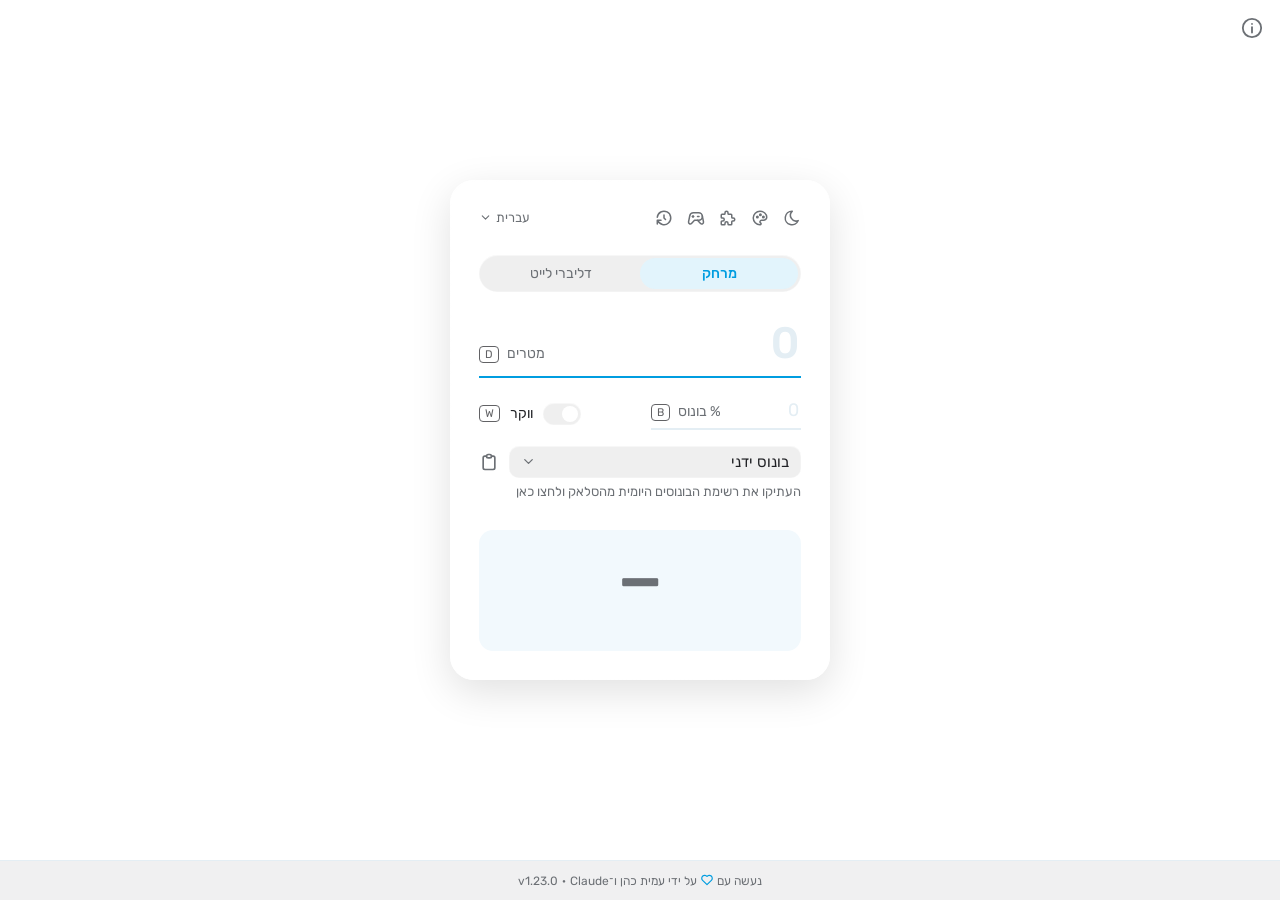
==== index.html @ cfa9f4ff "Release 1.23.0: a goldfish the cat tries to fish out A pixel-art bowl in the middle of the floor, wi" ====
<!doctype html>
<html lang="he" dir="rtl">
<head>
<meta charset="utf-8">
<meta name="viewport" content="width=device-width, initial-scale=1">
<title>מחשבון סאפורט</title>
<link rel="icon" href="assets/favicon.ico" sizes="any">
<link rel="icon" href="assets/favicon.svg" type="image/svg+xml">
<link rel="icon" href="assets/favicon-32.png" type="image/png" sizes="32x32">
<link rel="icon" href="assets/favicon-16.png" type="image/png" sizes="16x16">
<link rel="icon" href="assets/icon-192.png" type="image/png" sizes="192x192">
<link rel="apple-touch-icon" href="assets/apple-touch-icon.png">
<meta name="theme-color" content="#009DE0">
<meta name="description" content="מחשבון תשלום לשליחים לפי מרחק, ופיצוי על דליברי לייט">
<meta property="og:type" content="website">
<meta property="og:title" content="מחשבון סאפורט">
<meta property="og:description" content="מחשבון תשלום לשליחים לפי מרחק, ופיצוי על דליברי לייט">
<meta property="og:url" content="https://amitushx.github.io/support-calculator/">
<meta property="og:image" content="https://amitushx.github.io/support-calculator/assets/icon-512.png">
<meta property="og:image:width" content="512">
<meta property="og:image:height" content="512">
<meta property="og:locale" content="he_IL">
<meta name="twitter:card" content="summary">
<script>
    // Apply the saved palette and mode before first paint to avoid a flash.
    // The mode follows the system until the user picks one.
    let theme = null, palette = null;
    try {
        theme = localStorage.getItem('theme');
        palette = localStorage.getItem('palette');
    } catch {}
    if (theme !== 'light' && theme !== 'dark') {
        theme = matchMedia('(prefers-color-scheme: dark)').matches ? 'dark' : 'light';
    }
    document.documentElement.dataset.mode = theme;
    if (palette) document.documentElement.dataset.palette = palette;
</script>
<link rel="preconnect" href="https://fonts.googleapis.com">
<link rel="preconnect" href="https://fonts.gstatic.com" crossorigin>
<link href="https://fonts.googleapis.com/css2?family=Rubik:wght@400;500;700&family=VT323&display=swap" rel="stylesheet">
<!-- Only the half-width katakana and digits of the Retro sky's matrix rain -->
<link href="https://fonts.googleapis.com/css2?family=Noto+Sans+JP&text=%EF%BD%A6%EF%BD%A7%EF%BD%A8%EF%BD%A9%EF%BD%AA%EF%BD%AB%EF%BD%AC%EF%BD%AD%EF%BD%AE%EF%BD%AF%EF%BD%B0%EF%BD%B1%EF%BD%B2%EF%BD%B3%EF%BD%B4%EF%BD%B5%EF%BD%B6%EF%BD%B7%EF%BD%B8%EF%BD%B9%EF%BD%BA%EF%BD%BB%EF%BD%BC%EF%BD%BD%EF%BD%BE%EF%BD%BF%EF%BE%80%EF%BE%81%EF%BE%82%EF%BE%83%EF%BE%84%EF%BE%85%EF%BE%86%EF%BE%87%EF%BE%88%EF%BE%89%EF%BE%8A%EF%BE%8B%EF%BE%8C%EF%BE%8D%EF%BE%8E%EF%BE%8F%EF%BE%90%EF%BE%91%EF%BE%92%EF%BE%93%EF%BE%94%EF%BE%95%EF%BE%96%EF%BE%97%EF%BE%98%EF%BE%99%EF%BE%9A%EF%BE%9B%EF%BE%9C%EF%BE%9D0123456789&display=block" rel="stylesheet">
<link rel="stylesheet" href="css/themes.css">
<link rel="stylesheet" href="css/app.css">
<link rel="stylesheet" href="css/widgets.css">
<link rel="stylesheet" href="css/dialogs.css">
</head>
<body>
<!-- Line icons (Tabler, outline), used as <svg class="icon"><use href="#i-name"/></svg> -->
<svg width="0" height="0" style="position: absolute" aria-hidden="true">
    <symbol id="i-puzzle" viewBox="0 0 24 24"><path d="M4 7h3a1 1 0 0 0 1 -1v-1a2 2 0 0 1 4 0v1a1 1 0 0 0 1 1h3a1 1 0 0 1 1 1v3a1 1 0 0 0 1 1h1a2 2 0 0 1 0 4h-1a1 1 0 0 0 -1 1v3a1 1 0 0 1 -1 1h-3a1 1 0 0 1 -1 -1v-1a2 2 0 0 0 -4 0v1a1 1 0 0 1 -1 1h-3a1 1 0 0 1 -1 -1v-3a1 1 0 0 1 1 -1h1a2 2 0 0 0 0 -4h-1a1 1 0 0 1 -1 -1v-3a1 1 0 0 1 1 -1"/></symbol>
    <symbol id="i-gamepad" viewBox="0 0 24 24"><path d="M12 5h3.5a5 5 0 0 1 0 10h-5.5l-4.015 4.227a2.3 2.3 0 0 1 -3.923 -2.035l1.634 -8.173a5 5 0 0 1 4.904 -4.019h3.4z"/><path d="M14 15l4.07 4.284a2.3 2.3 0 0 0 3.925 -2.023l-1.6 -8.232"/><path d="M8 9v2"/><path d="M7 10h2"/><path d="M14 10h2"/></symbol>
    <symbol id="i-palette" viewBox="0 0 24 24"><path d="M12 21a9 9 0 0 1 0 -18c4.97 0 9 3.582 9 8c0 1.06 -.474 2.078 -1.318 2.828c-.844 .75 -1.989 1.172 -3.182 1.172h-2.5a2 2 0 0 0 -1 3.75a1.3 1.3 0 0 1 -1 2.25"/><path d="M7.5 10.5a1 1 0 1 0 2 0a1 1 0 1 0 -2 0"/><path d="M11.5 7.5a1 1 0 1 0 2 0a1 1 0 1 0 -2 0"/><path d="M15.5 10.5a1 1 0 1 0 2 0a1 1 0 1 0 -2 0"/></symbol>
    <symbol id="i-moon" viewBox="0 0 24 24"><path d="M12 3c.132 0 .263 0 .393 0a7.5 7.5 0 0 0 7.92 12.446a9 9 0 1 1 -8.313 -12.454z"/></symbol>
    <symbol id="i-sun" viewBox="0 0 24 24"><path d="M8 12a4 4 0 1 0 8 0a4 4 0 1 0 -8 0"/><path d="M3 12h1m8 -9v1m8 8h1m-9 8v1m-6.4 -15.4l.7 .7m12.1 -.7l-.7 .7m0 11.4l.7 .7m-12.1 -.7l-.7 .7"/></symbol>
    <symbol id="i-chevron-down" viewBox="0 0 24 24"><path d="M6 9l6 6l6 -6"/></symbol>
    <symbol id="i-clipboard" viewBox="0 0 24 24"><path d="M9 5h-2a2 2 0 0 0 -2 2v12a2 2 0 0 0 2 2h10a2 2 0 0 0 2 -2v-12a2 2 0 0 0 -2 -2h-2"/><path d="M9 5a2 2 0 0 1 2 -2h2a2 2 0 0 1 2 2a2 2 0 0 1 -2 2h-2a2 2 0 0 1 -2 -2z"/></symbol>
    <symbol id="i-calculator" viewBox="0 0 24 24"><path d="M4 5a2 2 0 0 1 2 -2h12a2 2 0 0 1 2 2v14a2 2 0 0 1 -2 2h-12a2 2 0 0 1 -2 -2z"/><path d="M8 8a1 1 0 0 1 1 -1h6a1 1 0 0 1 1 1v1a1 1 0 0 1 -1 1h-6a1 1 0 0 1 -1 -1z"/><path d="M8 14v.01M12 14v.01M16 14v.01M8 17v.01M12 17v.01M16 17v.01"/></symbol>
    <symbol id="i-clock-late" viewBox="0 0 24 24"><path d="M20.986 12.502a9 9 0 1 0 -5.973 7.98"/><path d="M12 7v5l3 3"/><path d="M19 16v3"/><path d="M19 22v.01"/></symbol>
    <symbol id="i-refresh" viewBox="0 0 24 24"><path d="M20 11a8.1 8.1 0 0 0 -15.5 -2m-.5 -4v4h4"/><path d="M4 13a8.1 8.1 0 0 0 15.5 2m.5 4v-4h-4"/></symbol>
    <symbol id="i-history" viewBox="0 0 24 24"><path d="M12 8v4l2 2"/><path d="M3.05 11a9 9 0 1 1 .5 4m-.5 5v-5h5"/></symbol>
    <symbol id="i-player-play" viewBox="0 0 24 24"><path d="M7 4v16l13 -8z"/></symbol>
    <symbol id="i-maximize" viewBox="0 0 24 24"><path d="M4 8v-2a2 2 0 0 1 2 -2h2"/><path d="M4 16v2a2 2 0 0 0 2 2h2"/><path d="M16 4h2a2 2 0 0 1 2 2v2"/><path d="M16 20h2a2 2 0 0 0 2 -2v-2"/></symbol>
    <symbol id="i-plus" viewBox="0 0 24 24"><path d="M12 5v14M5 12h14"/></symbol>
    <symbol id="i-minus" viewBox="0 0 24 24"><path d="M5 12h14"/></symbol>
    <symbol id="i-trash" viewBox="0 0 24 24"><path d="M4 7h16"/><path d="M10 11v6"/><path d="M14 11v6"/><path d="M5 7l1 12a2 2 0 0 0 2 2h8a2 2 0 0 0 2 -2l1 -12"/><path d="M9 7v-3a1 1 0 0 1 1 -1h4a1 1 0 0 1 1 1v3"/></symbol>
    <symbol id="i-download" viewBox="0 0 24 24"><path d="M4 17v2a2 2 0 0 0 2 2h12a2 2 0 0 0 2 -2v-2"/><path d="M7 11l5 5l5 -5"/><path d="M12 4v12"/></symbol>
    <symbol id="i-upload" viewBox="0 0 24 24"><path d="M4 17v2a2 2 0 0 0 2 2h12a2 2 0 0 0 2 -2v-2"/><path d="M7 9l5 -5l5 5"/><path d="M12 4v12"/></symbol>
    <symbol id="i-floppy" viewBox="0 0 24 24"><path d="M6 4h10l4 4v10a2 2 0 0 1 -2 2h-12a2 2 0 0 1 -2 -2v-12a2 2 0 0 1 2 -2"/><path d="M10 14a2 2 0 1 0 4 0a2 2 0 1 0 -4 0"/><path d="M14 4v4h-6v-4"/></symbol>
    <symbol id="i-heart" viewBox="0 0 24 24"><path d="M19.5 12.572l-7.5 7.428l-7.5 -7.428a5 5 0 1 1 7.5 -6.566a5 5 0 1 1 7.5 6.572"/></symbol>
</svg>
<main>
    <header>
        <div class="actions">
            <button id="theme" type="button"></button>
            <button id="paletteBtn" type="button" aria-expanded="false"><svg class="icon"><use href="#i-palette"/></svg></button>
            <button id="widgetsBtn" type="button" aria-expanded="false"><svg class="icon"><use href="#i-puzzle"/></svg></button>
            <button id="extrasBtn" type="button" aria-expanded="false"><svg class="icon"><use href="#i-gamepad"/></svg></button>
            <button id="historyBtn" type="button" aria-expanded="false" aria-controls="history"><svg class="icon"><use href="#i-history"/></svg></button>
            <div id="paletteMenu" class="menu" role="menu" hidden>
                <button type="button" role="menuitemradio" data-palette="classic"><span class="swatch"><i style="background: linear-gradient(#ffffff, #cdeefc)"></i><i style="background: linear-gradient(#0a1117, #009de0)"></i></span><span data-t="classic"></span></button>
                <button type="button" role="menuitemradio" data-palette="cute"><span class="swatch"><i style="background: #ffd3e6"></i><i style="background: #261620"></i></span><span data-t="cute"></span></button>
                <button type="button" role="menuitemradio" data-palette="sunset"><span class="swatch"><i style="background: linear-gradient(#ffecd2, #fcb69f)"></i><i style="background: linear-gradient(#5a1f2b, #8a3b1c)"></i></span><span data-t="sunset"></span></button>
                <button type="button" role="menuitemradio" data-palette="ocean"><span class="swatch"><i style="background: linear-gradient(#e0f2fe, #c7d2fe)"></i><i style="background: linear-gradient(#0f2027, #2c5364)"></i></span><span data-t="ocean"></span></button>
                <button type="button" role="menuitemradio" data-palette="aurora"><span class="swatch"><i style="background: linear-gradient(#e0c3fc, #8ec5fc)"></i><i style="background: linear-gradient(#2a1458, #0d4a4a)"></i></span><span data-t="aurora"></span></button>
                <button type="button" role="menuitemradio" data-palette="wood"><span class="swatch"><i style="background: linear-gradient(#fbf1c7, #e5d2a6)"></i><i style="background: linear-gradient(#4a2e1c, #d79921)"></i></span><span data-t="wood"></span></button>
                <button type="button" role="menuitemradio" data-palette="cyber"><span class="swatch"><i style="background: linear-gradient(#f7dcff, #c9f4ff)"></i><i style="background: linear-gradient(#ff2bd6, #00f0ff)"></i></span><span data-t="cyber"></span></button>
                <button type="button" role="menuitemradio" data-palette="retro"><span class="swatch"><i style="background: repeating-linear-gradient(#f6f8ee 0 4px, #d5e8c9 4px 8px)"></i><i style="background: radial-gradient(#39ff6a 0 2px, #031807 3px)"></i></span><span data-t="retro"></span></button>
            </div>
            <div id="widgetMenu" class="menu" hidden>
                <label class="switch"><input type="checkbox" data-widget="clock"><span class="track"></span><span data-t="clock"></span></label>
                <label class="switch"><input type="checkbox" data-widget="alarm"><span class="track"></span><span data-t="alarm"></span></label>
                <label class="switch"><input type="checkbox" data-widget="shift"><span class="track"></span><span data-t="shift"></span></label>
                <label class="switch"><input type="checkbox" data-widget="leads"><span class="track"></span><span data-t="leads"></span></label>
                <label class="switch"><input type="checkbox" data-widget="note"><span class="track"></span><span data-t="note"></span></label>
            </div>
            <div id="extrasMenu" class="menu" hidden>
                <label class="switch"><input type="checkbox" data-widget="sky"><span class="track"></span><span data-t="sky"></span></label>
                <label class="switch"><input type="checkbox" data-pet="cat"><span class="track"></span><span data-t="cat"></span></label>
                <label class="switch"><input type="checkbox" data-pet="dog"><span class="track"></span><span data-t="dog"></span></label>
                <label class="switch"><input type="checkbox" data-pet="fish"><span class="track"></span><span data-t="fish"></span></label>
                <label class="switch"><input type="checkbox" data-widget="doom"><span class="track"></span><span data-t="doom"></span></label>
            </div>
        </div>
        <select id="lang"></select>
    </header>

    <div class="tabs" id="calcTabs" role="tablist">
        <span class="pill" aria-hidden="true"></span>
        <button type="button" role="tab" data-calc="distance" data-t="tabDistance"></button>
        <button type="button" role="tab" data-calc="delay" data-t="tabDelay"></button>
    </div>

    <div id="distanceCalc">
        <label class="field" id="distanceField">
            <input id="distance" type="number" inputmode="numeric" min="0" placeholder="0" autofocus autocomplete="off">
            <span id="metersLabel"></span>
            <kbd>D</kbd>
        </label>

        <div class="row">
            <label class="field" id="bonusField">
                <input id="bonus" type="number" inputmode="decimal" min="0" placeholder="0" autocomplete="off">
                <span id="bonusLabel"></span>
                <kbd>B</kbd>
            </label>
            <label class="switch">
                <input id="walker" type="checkbox">
                <span class="track"></span>
                <span id="walkerLabel"></span>
                <kbd>W</kbd>
            </label>
        </div>
        <div class="bonus-pick">
            <select id="bonusCity"></select>
            <button id="bonusPasteBtn" type="button"><svg class="icon"><use href="#i-clipboard"/></svg></button>
        </div>
        <div id="bonusInfo" aria-live="polite"></div>
    </div>

    <div id="delayCalc" hidden>
        <div class="tabs" id="orderType" role="tablist">
            <span class="pill" aria-hidden="true"></span>
            <button type="button" role="tab" data-order="restaurant" data-t="restaurant"></button>
            <button type="button" role="tab" data-order="retail" data-t="retail"></button>
        </div>
        <label class="field" id="minutesField">
            <input id="minutes" type="number" inputmode="numeric" min="0" step="1" placeholder="0" autocomplete="off">
            <span data-t="minutesLate"></span>
            <kbd>M</kbd>
        </label>
        <div class="row">
            <label class="field" id="priceField">
                <input id="price" type="number" inputmode="decimal" min="0" step="0.01" placeholder="0.00" autocomplete="off">
                <span data-t="orderTotal"></span>
                <kbd>P</kbd>
            </label>
            <label class="switch">
                <input id="woltPlus" type="checkbox">
                <span class="track"></span>
                <span data-t="woltPlus"></span>
                <kbd>W</kbd>
            </label>
        </div>
    </div>

    <button id="result" type="button" disabled>
        <span id="amount" dir="ltr">—</span>
        <span id="caption"></span>
    </button>
    <section id="history" hidden>
        <div class="history-head">
            <span><svg class="icon"><use href="#i-history"/></svg> <span data-t="history"></span></span>
            <span class="tools">
                <button id="historyMore" type="button"></button>
                <button id="historyClear" type="button"><svg class="icon"><use href="#i-trash"/></svg></button>
            </span>
        </div>
        <ul id="historyList"></ul>
        <p id="historyEmpty" data-t="historyEmpty"></p>
    </section>
</main>
<footer id="credit"><span id="creditText"></span> · <button id="versionBtn" type="button" aria-haspopup="dialog" dir="ltr"></button></footer>
<div id="road" aria-hidden="true" hidden><canvas id="courier"></canvas></div>
<canvas id="fish" class="pet" hidden></canvas>
<canvas id="cat" class="pet" hidden></canvas>
<canvas id="dog" class="pet" hidden></canvas>

<button id="helpBtn" type="button" aria-haspopup="dialog">
    <svg viewBox="0 0 24 24" width="22" height="22" fill="none" stroke="currentColor" stroke-width="2" stroke-linecap="round" aria-hidden="true"><circle cx="12" cy="12" r="10"/><path d="M12 11v6M12 7.5h.01"/></svg>
</button>
<div id="update" role="status" hidden>
    <svg class="icon" aria-hidden="true"><use href="#i-refresh"/></svg>
    <span id="updateText"></span>
    <button id="updateBtn" type="button"></button>
</div>
<dialog id="help" aria-labelledby="helpTitle">
    <div class="help-inner">
        <div class="help-head">
            <h2 id="helpTitle"></h2>
            <button id="helpClose" type="button">×</button>
        </div>
        <div class="help-body" lang="he">
            <h3><svg class="icon"><use href="#i-calculator"/></svg>מחשבון מרחק</h3>
            <ul>
                <li>הקלידו את המרחק במטרים, והתשלום יופיע למטה, מעוגל כלפי מעלה לשקל שלם.</li>
                <li>הוסיפו אחוז בונוס אם יש, והפעילו <b>ווקר</b> לשליחים רגליים.</li>
                <li>לחיצה על הסכום או <kbd>Enter</kbd> מעתיקים אותו, ו־<kbd>Esc</kbd> מנקה.</li>
                <li>קיצורים: <kbd>D</kbd> מרחק, <kbd>B</kbd> בונוס, <kbd>W</kbd> ווקר.</li>
            </ul>
            <h3><svg class="icon"><use href="#i-clock-late"/></svg>דליברי לייט</h3>
            <ul>
                <li>הפיצוי ללקוח על משלוח שהתאחר. עוברים אליו מהלשונית למעלה, או עם <kbd>L</kbd>.</li>
                <li>בחרו מסעדה או ריטייל, הקלידו כמה דקות המשלוח איחר, ובמסעדה גם את סכום ההזמנה כולל הכל.</li>
                <li>הפיצוי המקסימלי מופיע למטה, מעוגל כלפי מעלה לשקל שלם (קרדיט אחד הוא שקל). הפעילו <b>וולט פלוס</b> ללקוחות המנוי.</li>
                <li>קיצורים: <kbd>M</kbd> דקות, <kbd>P</kbd> סכום, <kbd>W</kbd> וולט פלוס, <kbd>T</kbd> מסעדה או ריטייל.</li>
            </ul>
            <h3><svg class="icon"><use href="#i-history"/></svg>היסטוריה</h3>
            <ul>
                <li><svg class="icon"><use href="#i-history"/></svg> או <kbd>H</kbd> פותחים מתחת לסכום את 10 החישובים האחרונים, בנפרד למרחק ולדליברי לייט: כל חישוב שהועתק, או שנשאר על המסך כמה שניות. מוצגים 5, ו״הצגת עוד״ פותח את כל ה־10.</li>
                <li>לחיצה על שורה מעתיקה שוב את הסכום שלה, ו־<svg class="icon"><use href="#i-trash"/></svg> מנקה את הרשימה.</li>
            </ul>
            <h3><svg class="icon"><use href="#i-clipboard"/></svg>רשימת הבונוסים</h3>
            <ul>
                <li>העתיקו את הודעת הבונוסים של היום, ולחצו על <svg class="icon"><use href="#i-clipboard"/></svg> כדי להדביק אותה.</li>
                <li>בחרו את העיר שלכם, והבונוס יתעדכן לבד לפי השעה, עם עד מתי הוא בתוקף.</li>
                <li>הרשימה נשמרת עד סוף היום, והעיר נשמרת גם למחר. הקלדת בונוס או בחירה ב״בונוס ידני״ מחזירות לבונוס הידני.</li>
            </ul>
            <h3><svg class="icon"><use href="#i-puzzle"/></svg>ווידג׳טים</h3>
            <ul>
                <li>מהכפתור <svg class="icon"><use href="#i-puzzle"/></svg> מפעילים שעון, הפסקות, התקדמות משמרת, שיפט לידים ופתק, ומהכפתור <svg class="icon"><use href="#i-gamepad"/></svg> את האקסטרות: שמיים, חתול, כלבלב ודום. גררו אותם לאן שנוח, והם יישארו שם.</li>
                <li>החתול מסתובב בתחתית המסך, יושב, מתלקק ונרדם כשאין אף אחד בסביבה. לחיצה עליו, והוא מיילל.</li>
                <li>בדום, <svg class="icon"><use href="#i-player-play"/></svg> מוריד את המשחק (בערך 6.5MB) רק כשלוחצים עליו. החיצים זזים, <kbd>Ctrl</kbd> יורה, <kbd>רווח</kbd> פותח דלתות, ו־<kbd>F</kbd> או <svg class="icon"><use href="#i-maximize"/></svg> למסך מלא.</li>
                <li>בשעון המעורר קובעים שעה להפסקה ארוכה, להפסקה קצרה ולירידה מהמשמרת, ובוחרים צליל. במשמרת ארוכה, <svg class="icon"><use href="#i-plus"/></svg> מוסיף הפסקה קצרה שנייה. כשהוא מצלצל, לחיצה, <kbd>Esc</kbd> או לחיצה על ההתראה של המערכת עוצרים אותו.</li>
                <li>התקדמות המשמרת מראה קו מהעלייה ועד הירידה, עם ההפסקות מהשעון המעורר. שעת העלייה נקבעת לבד, לפי הפעם הראשונה שפותחים את המחשבון במשמרת, ולחיצה עליה מתקנת אותה. כשעוצרים את התראת הירידה, יש חגיגה.</li>
            </ul>
            <h3><svg class="icon"><use href="#i-palette"/></svg>ערכות צבעים</h3>
            <ul>
                <li><svg class="icon"><use href="#i-palette"/></svg> בוחר ערכת צבעים, <svg class="icon"><use href="#i-moon"/></svg>/<svg class="icon"><use href="#i-sun"/></svg> עובר בין מצב בהיר לכהה, ובתפריט השפה בוחרים שפה.</li>
            </ul>
        </div>
        <div class="help-body" lang="en">
            <h3><svg class="icon"><use href="#i-calculator"/></svg>Distance calculator</h3>
            <ul>
                <li>Type the distance in meters and the payment shows below, rounded up to a whole shekel.</li>
                <li>Add a bonus percentage if there is one, and turn on <b>Walker</b> for couriers on foot.</li>
                <li>Click the amount or press <kbd>Enter</kbd> to copy it; <kbd>Esc</kbd> clears.</li>
                <li>Shortcuts: <kbd>D</kbd> distance, <kbd>B</kbd> bonus, <kbd>W</kbd> walker.</li>
            </ul>
            <h3><svg class="icon"><use href="#i-clock-late"/></svg>Delivery Late</h3>
            <ul>
                <li>The customer's compensation for a late delivery. Switch to it with the tab at the top, or press <kbd>L</kbd>.</li>
                <li>Pick Restaurant or Retail, type how many minutes late the delivery was, and for restaurants the order total with everything included.</li>
                <li>The maximum compensation shows below, rounded up to a whole shekel (one credit is one shekel). Turn on <b>Wolt+</b> for subscribers.</li>
                <li>Shortcuts: <kbd>M</kbd> minutes, <kbd>P</kbd> price, <kbd>W</kbd> Wolt+, <kbd>T</kbd> restaurant or retail.</li>
            </ul>
            <h3><svg class="icon"><use href="#i-history"/></svg>History</h3>
            <ul>
                <li><svg class="icon"><use href="#i-history"/></svg> or <kbd>H</kbd> opens your last 10 calculations under the amount, kept apart for distance and Delivery Late: each one you copied, or that stayed on screen for a few seconds. 5 show at first, and “Show more” opens all 10.</li>
                <li>Click a row to copy its amount again; <svg class="icon"><use href="#i-trash"/></svg> clears the list.</li>
            </ul>
            <h3><svg class="icon"><use href="#i-clipboard"/></svg>The bonus list</h3>
            <ul>
                <li>Copy the day's bonus message, then press <svg class="icon"><use href="#i-clipboard"/></svg> to paste it.</li>
                <li>Pick your city and the bonus follows the clock by itself, showing until when it holds.</li>
                <li>The list is kept until the end of the day, and your city is remembered for tomorrow. Typing a bonus or picking “Manual bonus” switches back to your own bonus.</li>
            </ul>
            <h3><svg class="icon"><use href="#i-puzzle"/></svg>Widgets</h3>
            <ul>
                <li>The <svg class="icon"><use href="#i-puzzle"/></svg> button turns on the shift tools: a clock, breaks, shift progress, Shift Leads and a note. The <svg class="icon"><use href="#i-gamepad"/></svg> button has the extras: the sky, a cat, a puppy and Doom. Drag them anywhere and they stay put.</li>
                <li>The cat wanders along the bottom of the screen, sits, grooms and falls asleep when nobody's around. Click it and it meows.</li>
                <li>The puppy pants, wags, scratches an ear, runs zoomies and naps there too. Click it and it barks. Now and then it invites the cat to play, and when both fall asleep they curl up side by side.</li>
                <li>Doom downloads the game (about 6.5 MB) only when you press <svg class="icon"><use href="#i-player-play"/></svg>. Arrows move, <kbd>Ctrl</kbd> fires, <kbd>Space</kbd> opens doors, and <kbd>F</kbd> or <svg class="icon"><use href="#i-maximize"/></svg> goes full screen.</li>
                <li>In Breaks, set alarms for the long break, the short break and the end of the shift, and pick a sound. For a long shift, <svg class="icon"><use href="#i-plus"/></svg> adds a second short break. When one rings, click, press <kbd>Esc</kbd> or click the system notification to stop it.</li>
                <li>Shift progress draws a line from the start of the shift to the end, with the breaks. The start is set by itself, from the first time you open the calculator in the shift; click it to correct it. Stopping the Ending alarm sets off a celebration.</li>
            </ul>
            <h3><svg class="icon"><use href="#i-palette"/></svg>Themes</h3>
            <ul>
                <li><svg class="icon"><use href="#i-palette"/></svg> picks a color theme, <svg class="icon"><use href="#i-moon"/></svg>/<svg class="icon"><use href="#i-sun"/></svg> switches between light and dark, and the language menu picks the language.</li>
            </ul>
        </div>
        <div class="help-body" lang="ar">
            <h3><svg class="icon"><use href="#i-calculator"/></svg>حاسبة المسافة</h3>
            <ul>
                <li>اكتبوا المسافة بالمتر، والدفعة بتطلع تحت، مدوّرة لفوق لأقرب شيكل.</li>
                <li>زيدوا نسبة البونص إذا في، وشغّلوا <b>ووكر</b> للمراسلين اللي ماشيين على رجليهم.</li>
                <li>كبسة على المبلغ أو <kbd>Enter</kbd> بتنسخه، و<kbd>Esc</kbd> بيمسح.</li>
                <li>اختصارات: <kbd>D</kbd> مسافة، <kbd>B</kbd> بونص، <kbd>W</kbd> ووكر.</li>
            </ul>
            <h3><svg class="icon"><use href="#i-clock-late"/></svg>ديليفري ليت</h3>
            <ul>
                <li>التعويض للزبون على توصيلة اتأخرت. بتنتقلوا إلها من التاب فوق، أو بـ<kbd>L</kbd>.</li>
                <li>اختاروا مطعم أو متجر، اكتبوا قديش دقيقة اتأخرت التوصيلة، وبالمطعم كمان مبلغ الطلب مع كل إشي.</li>
                <li>أعلى تعويض بيطلع تحت، مدوّر لفوق لأقرب شيكل (كل كريديت بشيكل). شغّلوا <b>Wolt+</b> للزباين المشتركين.</li>
                <li>اختصارات: <kbd>M</kbd> دقايق، <kbd>P</kbd> مبلغ، <kbd>W</kbd> Wolt+، <kbd>T</kbd> مطعم أو متجر.</li>
            </ul>
            <h3><svg class="icon"><use href="#i-history"/></svg>السجل</h3>
            <ul>
                <li><svg class="icon"><use href="#i-history"/></svg> أو <kbd>H</kbd> بيفتح تحت المبلغ آخر 10 حسابات، لحال للمسافة ولحال للديليفري ليت: كل حساب نسختوه، أو ضل عالشاشة كم ثانية. بيبيّن 5، و«عرض أكتر» بيفتح كل الـ10.</li>
                <li>كبسة على سطر بتنسخ مبلغه مرة تانية، و <svg class="icon"><use href="#i-trash"/></svg> بيمسح القائمة.</li>
            </ul>
            <h3><svg class="icon"><use href="#i-clipboard"/></svg>قائمة البونصات</h3>
            <ul>
                <li>انسخوا رسالة بونصات اليوم، وبعدين اكبسوا على <svg class="icon"><use href="#i-clipboard"/></svg> عشان تلزقوها.</li>
                <li>اختاروا مدينتكم، والبونص بيتحدّث لحاله حسب الساعة، ومعه لحد إيمتى صالح.</li>
                <li>القائمة بتضل محفوظة لآخر اليوم، والمدينة بتنحفظ لبكرا كمان. إذا كتبتوا بونص أو اخترتوا «بونص يدوي» بترجعوا للبونص اليدوي.</li>
            </ul>
            <h3><svg class="icon"><use href="#i-puzzle"/></svg>ويدجتات</h3>
            <ul>
                <li>من الزر <svg class="icon"><use href="#i-puzzle"/></svg> بتشغّلوا أدوات الشفت: ساعة، بريكات، تقدّم الشفت، شفت ليدز وملاحظة. والزر <svg class="icon"><use href="#i-gamepad"/></svg> فيه الإضافات: السما، بسّة، جرو ودوم. اسحبوهم وين ما بدكم، وبضلّوا هناك.</li>
                <li>البسّة بتتمشّى تحت الشاشة، بتقعد، بتلحس حالها وبتنام لما ما حدا موجود. كبسة عليها وبتنوّي.</li>
                <li>بدوم، <svg class="icon"><use href="#i-player-play"/></svg> بينزّل اللعبة (حوالي 6.5MB) بس لما تكبسوا عليه. الأسهم للحركة، <kbd>Ctrl</kbd> بيطخّ، <kbd>Space</kbd> بيفتح البواب، و<kbd>F</kbd> أو <svg class="icon"><use href="#i-maximize"/></svg> لملء الشاشة.</li>
                <li>بالمنبّه بتحددوا ساعة للاستراحة الطويلة، للاستراحة القصيرة ولنهاية الشفت، وبتختاروا صوت. بالشفت الطويل، <svg class="icon"><use href="#i-plus"/></svg> بيزيد استراحة قصيرة تانية. لما يرنّ، كبسة، <kbd>Esc</kbd> أو كبسة على إشعار النظام بتوقفه.</li>
                <li>تقدّم الشفت بيرسم خط من بداية الشفت لنهايته، مع الاستراحات من المنبّه. بداية الشفت بتنحط لحالها، من أول مرة بتفتحوا فيها الحاسبة بالشفت، وكبسة عليها بتصلّحها. لما توقفوا منبّه نهاية الشفت، في احتفال.</li>
            </ul>
            <h3><svg class="icon"><use href="#i-palette"/></svg>الألوان</h3>
            <ul>
                <li><svg class="icon"><use href="#i-palette"/></svg> بيختار الألوان، <svg class="icon"><use href="#i-moon"/></svg>/<svg class="icon"><use href="#i-sun"/></svg> بيبدّل بين الوضع الفاتح والغامق، ومن قائمة اللغة بتختاروا اللغة.</li>
            </ul>
        </div>
        <div class="help-body" lang="ka">
            <h3><svg class="icon"><use href="#i-calculator"/></svg>მანძილის კალკულატორი</h3>
            <ul>
                <li>შეიყვანეთ მანძილი მეტრებში და გადასახადი ქვემოთ გამოჩნდება, მთელ შეკელამდე ზემოთ დამრგვალებული.</li>
                <li>დაამატეთ ბონუსის პროცენტი, თუ არის, და ფეხით მოსიარულე კურიერებისთვის ჩართეთ <b>ფეხით</b>.</li>
                <li>თანხაზე დაწკაპება ან <kbd>Enter</kbd> მას აკოპირებს, <kbd>Esc</kbd> კი ასუფთავებს.</li>
                <li>მალსახმობები: <kbd>D</kbd> მანძილი, <kbd>B</kbd> ბონუსი, <kbd>W</kbd> ფეხით.</li>
            </ul>
            <h3><svg class="icon"><use href="#i-clock-late"/></svg>დაგვიანება</h3>
            <ul>
                <li>კომპენსაცია მომხმარებლისთვის დაგვიანებული მიწოდებისთვის. გადადით ზედა ჩანართით ან <kbd>L</kbd>-ით.</li>
                <li>აირჩიეთ რესტორანი ან მაღაზია, შეიყვანეთ რამდენი წუთით დაიგვიანა მიწოდებამ, ხოლო რესტორნისთვის — შეკვეთის სრული თანხაც.</li>
                <li>მაქსიმალური კომპენსაცია ქვემოთ ჩანს, მთელ შეკელამდე ზემოთ დამრგვალებული (ერთი კრედიტი ერთი შეკელია). გამომწერებისთვის ჩართეთ <b>Wolt+</b>.</li>
                <li>მალსახმობები: <kbd>M</kbd> წუთები, <kbd>P</kbd> თანხა, <kbd>W</kbd> Wolt+, <kbd>T</kbd> რესტორანი ან მაღაზია.</li>
            </ul>
            <h3><svg class="icon"><use href="#i-history"/></svg>ისტორია</h3>
            <ul>
                <li><svg class="icon"><use href="#i-history"/></svg> ან <kbd>H</kbd> თანხის ქვემოთ ხსნის ბოლო 10 გამოთვლას, ცალ-ცალკე მანძილისა და დაგვიანებისთვის: ყველა, რომელიც დააკოპირეთ, ან რამდენიმე წამი ეკრანზე დარჩა. ჯერ 5 ჩანს, ხოლო „მეტის ჩვენება“ ყველა 10-ს ხსნის.</li>
                <li>სტრიქონზე დაწკაპება მის თანხას ისევ აკოპირებს, ხოლო <svg class="icon"><use href="#i-trash"/></svg> სიას ასუფთავებს.</li>
            </ul>
            <h3><svg class="icon"><use href="#i-clipboard"/></svg>ბონუსების სია</h3>
            <ul>
                <li>დააკოპირეთ დღის ბონუსების შეტყობინება და ჩასასმელად დააჭირეთ <svg class="icon"><use href="#i-clipboard"/></svg>-ს.</li>
                <li>აირჩიეთ თქვენი ქალაქი და ბონუსი თავისით განახლდება საათის მიხედვით, იმის ჩვენებით, თუ როდემდე მოქმედებს.</li>
                <li>სია ინახება დღის ბოლომდე, ქალაქი კი ხვალისთვისაც დამახსოვრდება. ბონუსის აკრეფა ან „ხელით მითითებული ბონუსის“ არჩევა თქვენს ბონუსს დააბრუნებს.</li>
            </ul>
            <h3><svg class="icon"><use href="#i-puzzle"/></svg>ვიჯეტები</h3>
            <ul>
                <li>ღილაკი <svg class="icon"><use href="#i-puzzle"/></svg> რთავს ცვლის ხელსაწყოებს: საათს, შესვენებებს, ცვლის პროგრესს, ცვლის ლიდებს და ჩანაწერს. ღილაკში <svg class="icon"><use href="#i-gamepad"/></svg> ექსტრებია: ცა, კატა, ლეკვი და დუმი. გადაათრიეთ ისინი სადაც გინდათ და იქ დარჩებიან.</li>
                <li>კატა ეკრანის ქვედა ნაწილში დასეირნობს, ზის, ილოკება და იძინებს, როცა არავინაა. დააწკაპეთ და იკნავლებს.</li>
                <li>დუმი თამაშს (დაახლოებით 6.5 MB) მხოლოდ <svg class="icon"><use href="#i-player-play"/></svg>-ზე დაჭერისას ჩამოტვირთავს. ისრები გადაადგილებისთვისაა, <kbd>Ctrl</kbd> ისვრის, <kbd>Space</kbd> კარებს აღებს, ხოლო <kbd>F</kbd> ან <svg class="icon"><use href="#i-maximize"/></svg> სრულ ეკრანზე გადადის.</li>
                <li>დააყენეთ მაღვიძარა გრძელი შესვენებისთვის, მოკლე შესვენებისთვის და ცვლის დასრულებისთვის, და აირჩიეთ ხმა. გრძელ ცვლაზე <svg class="icon"><use href="#i-plus"/></svg> ამატებს მეორე მოკლე შესვენებას. როცა რეკავს, დაწკაპება, <kbd>Esc</kbd> ან სისტემის შეტყობინებაზე დაწკაპება აჩერებს მას.</li>
                <li>ცვლის პროგრესი ხაზავს ხაზს ცვლის დაწყებიდან დასრულებამდე, მაღვიძარას შესვენებებით. დაწყება თავისით დგინდება, ცვლაში კალკულატორის პირველად გახსნიდან; დააწკაპეთ მის გასასწორებლად. დასრულების მაღვიძარას გაჩერება ზეიმს იწყებს.</li>
            </ul>
            <h3><svg class="icon"><use href="#i-palette"/></svg>თემები</h3>
            <ul>
                <li><svg class="icon"><use href="#i-palette"/></svg> ირჩევს ფერთა თემას, <svg class="icon"><use href="#i-moon"/></svg>/<svg class="icon"><use href="#i-sun"/></svg> ცვლის ნათელ და მუქ რეჟიმს, ხოლო ენის მენიუდან ირჩევთ ენას.</li>
            </ul>
        </div>
        <div class="help-body" lang="hi">
            <h3><svg class="icon"><use href="#i-calculator"/></svg>दूरी कैलकुलेटर</h3>
            <ul>
                <li>दूरी मीटर में डालें, भुगतान नीचे दिखेगा, ऊपर की ओर पूरे शेकेल तक पूर्णांकित।</li>
                <li>अगर बोनस हो तो उसका प्रतिशत डालें, और पैदल कूरियर के लिए <b>पैदल</b> चालू करें।</li>
                <li>राशि पर क्लिक करें या <kbd>Enter</kbd> दबाएँ तो वह कॉपी हो जाती है; <kbd>Esc</kbd> साफ़ करता है।</li>
                <li>शॉर्टकट: <kbd>D</kbd> दूरी, <kbd>B</kbd> बोनस, <kbd>W</kbd> पैदल।</li>
            </ul>
            <h3><svg class="icon"><use href="#i-clock-late"/></svg>देर से डिलीवरी</h3>
            <ul>
                <li>देर से हुई डिलीवरी के लिए ग्राहक का मुआवज़ा। ऊपर के टैब से या <kbd>L</kbd> दबाकर इस पर जाएँ।</li>
                <li>रेस्टोरेंट या रिटेल चुनें, डिलीवरी कितने मिनट देर से हुई वह डालें, और रेस्टोरेंट के लिए सब कुछ मिलाकर ऑर्डर की कुल राशि भी।</li>
                <li>अधिकतम मुआवज़ा नीचे दिखता है, पूरे शेकेल तक ऊपर की ओर पूर्णांकित (एक क्रेडिट एक शेकेल है)। सब्सक्राइबर के लिए <b>Wolt+</b> चालू करें।</li>
                <li>शॉर्टकट: <kbd>M</kbd> मिनट, <kbd>P</kbd> राशि, <kbd>W</kbd> Wolt+, <kbd>T</kbd> रेस्टोरेंट या रिटेल।</li>
            </ul>
            <h3><svg class="icon"><use href="#i-history"/></svg>इतिहास</h3>
            <ul>
                <li><svg class="icon"><use href="#i-history"/></svg> या <kbd>H</kbd> रकम के नीचे आपके आख़िरी 10 हिसाब खोलता है, दूरी और देर से डिलीवरी के लिए अलग-अलग: हर वह जो आपने कॉपी किया, या जो कुछ सेकंड स्क्रीन पर रहा। पहले 5 दिखते हैं, और “और दिखाएँ” सभी 10 खोलता है।</li>
                <li>किसी पंक्ति पर क्लिक करने से उसकी रकम फिर कॉपी होती है; <svg class="icon"><use href="#i-trash"/></svg> सूची मिटाता है।</li>
            </ul>
            <h3><svg class="icon"><use href="#i-clipboard"/></svg>बोनस सूची</h3>
            <ul>
                <li>आज का बोनस संदेश कॉपी करें, फिर उसे पेस्ट करने के लिए <svg class="icon"><use href="#i-clipboard"/></svg> दबाएँ।</li>
                <li>अपना शहर चुनें, बोनस घड़ी के साथ अपने आप बदलता है और दिखाता है कि वह कब तक मान्य है।</li>
                <li>सूची दिन के अंत तक रहती है, और आपका शहर कल के लिए भी याद रहता है। बोनस टाइप करने या “मैनुअल बोनस” चुनने से आपका अपना बोनस वापस आ जाता है।</li>
            </ul>
            <h3><svg class="icon"><use href="#i-puzzle"/></svg>विजेट</h3>
            <ul>
                <li><svg class="icon"><use href="#i-puzzle"/></svg> बटन से शिफ़्ट के टूल चालू होते हैं: घड़ी, ब्रेक, शिफ़्ट की प्रगति, शिफ़्ट लीड और नोट। <svg class="icon"><use href="#i-gamepad"/></svg> बटन में एक्स्ट्रा हैं: आसमान, बिल्ली, पिल्ला और डूम। उन्हें कहीं भी खींचें, वे वहीं रहेंगे।</li>
                <li>बिल्ली स्क्रीन के नीचे घूमती है, बैठती है, खुद को चाटती है और जब कोई न हो तो सो जाती है। उस पर क्लिक करें और वह म्याऊँ करेगी।</li>
                <li>डूम गेम (लगभग 6.5 MB) तभी डाउनलोड करता है जब आप <svg class="icon"><use href="#i-player-play"/></svg> दबाते हैं। तीर चलाते हैं, <kbd>Ctrl</kbd> फ़ायर करता है, <kbd>Space</kbd> दरवाज़े खोलता है, और <kbd>F</kbd> या <svg class="icon"><use href="#i-maximize"/></svg> पूर्ण स्क्रीन करता है।</li>
                <li>लंबे ब्रेक, छोटे ब्रेक और शिफ़्ट के अंत के लिए अलार्म लगाएँ, और आवाज़ चुनें। लंबी शिफ़्ट में <svg class="icon"><use href="#i-plus"/></svg> दूसरा छोटा ब्रेक जोड़ता है। जब अलार्म बजे, तो रोकने के लिए क्लिक करें, <kbd>Esc</kbd> दबाएँ या सिस्टम नोटिफ़िकेशन पर क्लिक करें।</li>
                <li>शिफ़्ट की प्रगति शिफ़्ट की शुरुआत से अंत तक एक रेखा दिखाती है, अलार्म के ब्रेक के साथ। शुरुआत अपने आप तय होती है, शिफ़्ट में कैलकुलेटर पहली बार खोलने से; ठीक करने के लिए उस पर क्लिक करें। शिफ़्ट के अंत का अलार्म रोकने पर जश्न होता है।</li>
            </ul>
            <h3><svg class="icon"><use href="#i-palette"/></svg>थीम</h3>
            <ul>
                <li><svg class="icon"><use href="#i-palette"/></svg> रंग थीम चुनता है, <svg class="icon"><use href="#i-moon"/></svg>/<svg class="icon"><use href="#i-sun"/></svg> लाइट और डार्क मोड के बीच बदलता है, और भाषा मेन्यू से भाषा चुनें।</li>
            </ul>
        </div>
        <section class="backup">
            <h3><svg class="icon"><use href="#i-floppy"/></svg><span data-t="backup"></span></h3>
            <p data-t="backupNote"></p>
            <div class="backup-actions">
                <button id="exportBtn" type="button"><svg class="icon"><use href="#i-download"/></svg><span data-t="exportSettings"></span></button>
                <button id="importBtn" type="button"><svg class="icon"><use href="#i-upload"/></svg><span data-t="importSettings"></span></button>
                <input id="importFile" type="file" accept=".json,application/json" hidden>
            </div>
            <p id="backupMsg" role="status"></p>
        </section>
    </div>
</dialog>
<dialog id="news" aria-labelledby="newsTitle">
    <div class="help-inner">
        <div class="help-head">
            <h2 id="newsTitle"></h2>
            <button id="newsClose" type="button">×</button>
        </div>
        <div id="newsBody"></div>
        <div class="news-foot">
            <button id="changelogBtn" type="button"><svg class="icon"><use href="#i-history"/></svg><span id="changelogText"></span></button>
        </div>
    </div>
</dialog>

<div class="widget" id="w-clock" hidden>
    <div class="widget-bar"><span data-t="clock"></span><button class="close" type="button">×</button></div>
    <div id="clockTime" class="widget-big" dir="ltr"></div>
    <div id="clockDate" class="widget-small"></div>
</div>
<div class="widget" id="w-alarm" hidden>
    <div class="widget-bar"><span data-t="alarm"></span><span class="tools"><button id="alarmShort2Btn" type="button"><svg class="icon"><use href="#i-plus"/></svg></button><button class="close" type="button">×</button></span></div>
    <div id="alarms">
        <div class="alarm-row" data-alarm="long">
            <span data-t="alarmLong"></span>
            <input type="time" dir="ltr">
            <label class="switch"><input type="checkbox"><span class="track"></span></label>
        </div>
        <div class="alarm-row" data-alarm="short">
            <span data-t="alarmShort"></span>
            <input type="time" dir="ltr">
            <label class="switch"><input type="checkbox"><span class="track"></span></label>
        </div>
        <div class="alarm-row" data-alarm="short2" hidden>
            <span data-t="alarmShort2"></span>
            <input type="time" dir="ltr">
            <label class="switch"><input type="checkbox"><span class="track"></span></label>
        </div>
        <div class="alarm-row" data-alarm="end">
            <span data-t="alarmEnd"></span>
            <input type="time" dir="ltr">
            <label class="switch"><input type="checkbox"><span class="track"></span></label>
        </div>
    </div>
    <div id="nextAlarm" class="widget-small" hidden></div>
    <div class="alarm-sound">
        <select id="alarmSound">
            <option value="beep" data-t="soundBeep"></option>
            <option value="chime" data-t="soundChime"></option>
            <option value="siren" data-t="soundSiren"></option>
            <option value="meow" data-t="soundMeow"></option>
            <option value="woof" data-t="soundWoof"></option>
        </select>
    </div>
    <button class="stop" type="button" data-t="stop"></button>
</div>
<div id="alarmOverlay" role="alertdialog" aria-labelledby="alarmName" hidden>
    <div id="alarmName"></div>
    <div id="alarmTime" dir="ltr"></div>
    <button id="alarmStop" type="button" data-t="stop"></button>
</div>
<div class="widget" id="w-sky" hidden>
    <div class="widget-bar"><span data-t="sky"></span><button class="close" type="button">×</button></div>
    <canvas id="skyCanvas"></canvas>
</div>
<div class="widget" id="w-doom" hidden>
    <div class="widget-bar"><span data-t="doom"></span><span class="tools"><button id="doomFull" type="button" hidden><svg class="icon"><use href="#i-maximize"/></svg></button><button class="close" type="button">×</button></span></div>
    <div id="doomScreen">
        <button id="doomPlay" type="button"><svg class="icon"><use href="#i-player-play"/></svg><span dir="ltr">6.5 MB</span></button>
    </div>
</div>
<div class="widget" id="w-shift" hidden>
    <div class="widget-bar"><span data-t="shift"></span><button class="close" type="button">×</button></div>
    <div class="shift-head">
        <label><span data-t="shiftStart"></span> <input id="shiftStart" type="time" dir="ltr"></label>
        <span id="shiftInfo"></span>
    </div>
    <div id="shiftTrack"><div id="shiftFill"></div><div id="shiftPoints"></div></div>
</div>
<div class="widget" id="w-leads" hidden>
    <div class="widget-bar"><span data-t="leads"></span><button class="close" type="button">×</button></div>
    <div id="leads">
        <div class="lead-row" data-lead="hr"><span data-t="leadHr"></span><input type="text" dir="auto" autocomplete="off" spellcheck="false"></div>
        <div class="lead-row" data-lead="leader"><span data-t="leadLeader"></span><input type="text" dir="auto" autocomplete="off" spellcheck="false"></div>
        <div class="lead-row" data-lead="field"><span data-t="leadField"></span><input type="text" dir="auto" autocomplete="off" spellcheck="false"></div>
    </div>
    <div id="leadsNote" class="widget-small" data-t="leadsCleared" hidden></div>
</div>
<div id="leadTip" role="tooltip" hidden></div>
<div class="widget" id="w-note" hidden>
    <div class="widget-bar"><span data-t="note"></span><button class="close" type="button">×</button></div>
    <textarea id="noteText" dir="auto"></textarea>
</div>

<!-- Classic scripts sharing one global scope, in dependency order -->
<script src="js/lib/fees.js"></script>
<script src="js/lib/bonus.js"></script>
<script src="js/lib/delay.js"></script>
<script src="changelog.js"></script>
<script src="js/i18n.js"></script>
<script src="js/motion.js"></script>
<script src="js/glass.js"></script>
<script src="js/dropdown.js"></script>
<script src="js/app.js"></script>
<script src="js/widgets/widgets.js"></script>
<script src="js/widgets/doom.js"></script>
<script src="js/widgets/alarm.js"></script>
<script src="js/widgets/shift.js"></script>
<script src="js/widgets/leads.js"></script>
<script src="js/widgets/courier.js"></script>
<script src="js/widgets/pets.js"></script>
<script src="js/widgets/cat.js"></script>
<script src="js/widgets/dog.js"></script>
<script src="js/widgets/play.js"></script>
<script src="js/widgets/fish.js"></script>
<script src="js/widgets/sky.js"></script>
<script src="js/bonus-list.js"></script>
<script src="js/main.js"></script>
</body>
</html>
---- css/themes.css ----
/*
 * Palettes come in light/dark pairs: data-palette picks the pair,
 * data-mode the variant. Classic (no data-palette) is the default.
 * --backdrop is the page background, --card a solid surface color.
 * The calculator and the widgets are liquid glass (app.css): --panel,
 * the card's color at a faint tint, and the --glass-* settings below,
 * one set for light mode and one for dark, shared by every palette.
 */
/* Classic: white and Wolt blue, and a deep night version */
:root {
    --backdrop: #ffffff;
    --bg: #f2f9fd;
    --card: #ffffff;
    --panel: color-mix(in srgb, var(--card) 14%, transparent);
    --glass-rim: .7;       /* the light on the rim, at its brightest */
    /* Glass controls inside: tabs, dropdowns, switches. In light mode a
       faint shade of the text, since white on a white page doesn't show */
    --glass-chip: color-mix(in srgb, var(--text) 7%, transparent);
    --glass-chip-edge: rgb(255 255 255 / .45);
    --glass-shadow: 0 12px 40px rgba(0, 0, 0, .12);
    --text: #202125;
    --muted: #6c7075;
    --line: #e4eef4;
    --accent: #009de0;
    --accent-soft: #e2f4fc;
    --shadow: 0 12px 32px rgba(0, 157, 224, .12);
    --radius: 24px;
    --scheme: light;
}
:root[data-mode="dark"] {
    --backdrop: #0a1117;
    --bg: #0f1a22;
    --card: #142029;
    --panel: color-mix(in srgb, var(--card) 16%, transparent);
    --glass-rim: .4;
    --glass-chip: rgb(255 255 255 / .06);
    --glass-chip-edge: rgb(255 255 255 / .16);
    --glass-shadow: 0 12px 40px rgba(0, 0, 0, .35);
    --text: #f2f7fa;
    --muted: #8a9aa6;
    --line: #20303c;
    --accent: #1fb4f0;
    --accent-soft: #0f3346;
    --shadow: none;
    --scheme: dark;
}

:root[data-palette="cute"] {
    --backdrop: radial-gradient(#ffd3e6 1.5px, transparent 1.5px) 0 0 / 22px 22px, #fff0f6;
    --bg: #fff0f6;
    --card: #ffffff;
    --text: #4a2537;
    --muted: #a8607f;
    --line: #f8d2e3;
    --accent: #d63a76;
    --accent-soft: #ffe4ef;
    --shadow: 0 14px 40px rgba(214, 58, 118, .16);
    --radius: 26px;
}
:root[data-palette="cute"][data-mode="dark"] {
    --backdrop: radial-gradient(#3a1d2c 1.5px, transparent 1.5px) 0 0 / 22px 22px, #1a0f15;
    --bg: #1f121a;
    --card: #261620;
    --text: #fbe7f0;
    --muted: #b07a94;
    --line: #3d2533;
    --accent: #f472b6;
    --accent-soft: #3a1a2b;
    --shadow: none;
}

:root[data-palette="sunset"] {
    --backdrop: linear-gradient(135deg, #ffecd2, #fcb69f);
    --bg: #fff4ec;
    --card: #ffffff;
    --text: #4a2a1d;
    --muted: #a0644a;
    --line: #f5d2bf;
    --accent: #e8590c;
    --accent-soft: #ffe8d9;
    --shadow: 0 14px 40px rgba(232, 89, 12, .15);
    --radius: 22px;
}
:root[data-palette="sunset"][data-mode="dark"] {
    --backdrop: linear-gradient(135deg, #2b1331, #5a1f2b 55%, #8a3b1c);
    --bg: #1e0f17;
    --card: #2a1520;
    --text: #fde8dc;
    --muted: #c08a74;
    --line: rgba(255, 255, 255, .12);
    --accent: #ff8a4c;
    --accent-soft: rgba(255, 138, 76, .16);
    --shadow: none;
}

:root[data-palette="ocean"] {
    --backdrop: url("data:image/svg+xml,%3Csvg xmlns='http://www.w3.org/2000/svg' width='120' height='32'%3E%3Cpath d='M0 16 Q15 6 30 16 T60 16 T90 16 T120 16' fill='none' stroke='%232563eb' stroke-opacity='.12' stroke-width='1.5'/%3E%3C/svg%3E") 0 0 / 120px 32px,
        linear-gradient(135deg, #e0f2fe, #c7d2fe);
    --bg: #eef6ff;
    --card: #ffffff;
    --text: #0f2a44;
    --muted: #5b7895;
    --line: #cfe0f2;
    --accent: #2563eb;
    --accent-soft: #e0ebff;
    --shadow: 0 14px 40px rgba(37, 99, 235, .12);
    --radius: 22px;
}
:root[data-palette="ocean"][data-mode="dark"] {
    --backdrop: url("data:image/svg+xml,%3Csvg xmlns='http://www.w3.org/2000/svg' width='120' height='32'%3E%3Cpath d='M0 16 Q15 6 30 16 T60 16 T90 16 T120 16' fill='none' stroke='%2338bdf8' stroke-opacity='.1' stroke-width='1.5'/%3E%3C/svg%3E") 0 0 / 120px 32px,
        linear-gradient(135deg, #0f2027, #203a43, #2c5364);
    --bg: #0c1a21;
    --card: #13262f;
    --text: #e3f2f8;
    --muted: #7fa3b3;
    --line: rgba(255, 255, 255, .1);
    --accent: #38bdf8;
    --accent-soft: rgba(56, 189, 248, .15);
    --shadow: none;
}

:root[data-palette="aurora"] {
    --backdrop: linear-gradient(135deg, #e0c3fc, #8ec5fc);
    --bg: #f3ecff;
    --card: #ffffff;
    --text: #2e1f4a;
    --muted: #7a68a0;
    --line: #e2d6f7;
    --accent: #7c3aed;
    --accent-soft: #efe6ff;
    --shadow: 0 14px 40px rgba(124, 58, 237, .14);
    --radius: 22px;
}
:root[data-palette="aurora"][data-mode="dark"] {
    --backdrop: linear-gradient(135deg, #1a1036, #2a1458 45%, #0d4a4a);
    --bg: #140d29;
    --card: #1f1640;
    --text: #ece6ff;
    --muted: #9a8cc4;
    --line: rgba(255, 255, 255, .1);
    --accent: #a78bfa;
    --accent-soft: rgba(167, 139, 250, .16);
    --shadow: none;
}

/* Wood, after gruvbox: mellow cream by day, rich walnut chevron parquet
   by night */
:root[data-palette="wood"] {
    --backdrop: linear-gradient(160deg, #f2e5bc, #e5d2a6);
    --bg: #f2e5bc;
    --card: #fbf1c7;
    --text: #3c3836;
    --muted: #7c6f64;
    --line: #e0cda0;
    --accent: #af3a03;
    --accent-soft: #f0d9ae;
    --shadow: 0 14px 40px rgba(102, 70, 38, .14);
    --radius: 20px;
}
:root[data-palette="wood"][data-mode="dark"] {
    --backdrop: url("data:image/svg+xml,%3Csvg xmlns='http://www.w3.org/2000/svg' width='240' height='150'%3E%3CclipPath id='l'%3E%3Crect width='120' height='150'/%3E%3C/clipPath%3E%3CclipPath id='r'%3E%3Crect x='120' width='120' height='150'/%3E%3C/clipPath%3E%3Cg clip-path='url(%23l)' stroke='%231c110a' stroke-width='1.2'%3E%3Cpath fill='%235c3b24' d='M-80 0 L-40 0 L40 150 L0 150 Z'/%3E%3Cpath stroke='%232a1a10' stroke-opacity='0.22' stroke-width='.8' d='M-66.0 0 L14.0 150'/%3E%3Cpath stroke='%232a1a10' stroke-opacity='0.14' stroke-width='.8' d='M-52.0 0 L28.0 150'/%3E%3Cpath fill='%2366432a' d='M-40 0 L0 0 L80 150 L40 150 Z'/%3E%3Cpath stroke='%232a1a10' stroke-opacity='0.22' stroke-width='.8' d='M-26.0 0 L54.0 150'/%3E%3Cpath stroke='%232a1a10' stroke-opacity='0.14' stroke-width='.8' d='M-12.0 0 L68.0 150'/%3E%3Cpath fill='%234f321f' d='M0 0 L40 0 L120 150 L80 150 Z'/%3E%3Cpath stroke='%232a1a10' stroke-opacity='0.22' stroke-width='.8' d='M14.0 0 L94.0 150'/%3E%3Cpath stroke='%232a1a10' stroke-opacity='0.14' stroke-width='.8' d='M28.0 0 L108.0 150'/%3E%3Cpath fill='%23563720' d='M40 0 L80 0 L160 150 L120 150 Z'/%3E%3Cpath stroke='%232a1a10' stroke-opacity='0.22' stroke-width='.8' d='M54.0 0 L134.0 150'/%3E%3Cpath stroke='%232a1a10' stroke-opacity='0.14' stroke-width='.8' d='M68.0 0 L148.0 150'/%3E%3Cpath fill='%236e4a2f' d='M80 0 L120 0 L200 150 L160 150 Z'/%3E%3Cpath stroke='%232a1a10' stroke-opacity='0.22' stroke-width='.8' d='M94.0 0 L174.0 150'/%3E%3Cpath stroke='%232a1a10' stroke-opacity='0.14' stroke-width='.8' d='M108.0 0 L188.0 150'/%3E%3Cpath fill='%2366432a' d='M120 0 L160 0 L240 150 L200 150 Z'/%3E%3Cpath stroke='%232a1a10' stroke-opacity='0.22' stroke-width='.8' d='M134.0 0 L214.0 150'/%3E%3Cpath stroke='%232a1a10' stroke-opacity='0.14' stroke-width='.8' d='M148.0 0 L228.0 150'/%3E%3C/g%3E%3Cg clip-path='url(%23r)' stroke='%231c110a' stroke-width='1.2'%3E%3Cpath fill='%23563720' d='M120 0 L160 0 L80 150 L40 150 Z'/%3E%3Cpath stroke='%232a1a10' stroke-opacity='0.22' stroke-width='.8' d='M134.0 0 L54.0 150'/%3E%3Cpath stroke='%232a1a10' stroke-opacity='0.14' stroke-width='.8' d='M148.0 0 L68.0 150'/%3E%3Cpath fill='%234f321f' d='M160 0 L200 0 L120 150 L80 150 Z'/%3E%3Cpath stroke='%232a1a10' stroke-opacity='0.22' stroke-width='.8' d='M174.0 0 L94.0 150'/%3E%3Cpath stroke='%232a1a10' stroke-opacity='0.14' stroke-width='.8' d='M188.0 0 L108.0 150'/%3E%3Cpath fill='%236e4a2f' d='M200 0 L240 0 L160 150 L120 150 Z'/%3E%3Cpath stroke='%232a1a10' stroke-opacity='0.22' stroke-width='.8' d='M214.0 0 L134.0 150'/%3E%3Cpath stroke='%232a1a10' stroke-opacity='0.14' stroke-width='.8' d='M228.0 0 L148.0 150'/%3E%3Cpath fill='%235c3b24' d='M240 0 L280 0 L200 150 L160 150 Z'/%3E%3Cpath stroke='%232a1a10' stroke-opacity='0.22' stroke-width='.8' d='M254.0 0 L174.0 150'/%3E%3Cpath stroke='%232a1a10' stroke-opacity='0.14' stroke-width='.8' d='M268.0 0 L188.0 150'/%3E%3Cpath fill='%2366432a' d='M280 0 L320 0 L240 150 L200 150 Z'/%3E%3Cpath stroke='%232a1a10' stroke-opacity='0.22' stroke-width='.8' d='M294.0 0 L214.0 150'/%3E%3Cpath stroke='%232a1a10' stroke-opacity='0.14' stroke-width='.8' d='M308.0 0 L228.0 150'/%3E%3Cpath fill='%234f321f' d='M320 0 L360 0 L280 150 L240 150 Z'/%3E%3Cpath stroke='%232a1a10' stroke-opacity='0.22' stroke-width='.8' d='M334.0 0 L254.0 150'/%3E%3Cpath stroke='%232a1a10' stroke-opacity='0.14' stroke-width='.8' d='M348.0 0 L268.0 150'/%3E%3C/g%3E%3Cpath stroke='%231c110a' stroke-width='2' d='M0 1 H240 M120 0 V150 M.5 0 V150'/%3E%3C/svg%3E") 0 0 / 240px 150px, #4f321f;
    --bg: #1e130c;
    --card: #2b1c13;
    --text: #ebdbb2;
    --muted: #b09a82;
    --line: #4a3424;
    --accent: #d79921;
    --accent-soft: rgba(215, 153, 33, .14);
    --shadow: 0 14px 40px rgba(0, 0, 0, .3);
}

/* Cyberpunk: a neon city in magenta, purple and cyan, by day and by night */
:root[data-palette="cyber"] {
    --backdrop: linear-gradient(rgba(214, 0, 170, .08) 1px, transparent 1px) 0 0 / 32px 32px,
        linear-gradient(90deg, rgba(0, 170, 210, .08) 1px, transparent 1px) 0 0 / 32px 32px,
        radial-gradient(ellipse at top, #f7dcff, #e6f6ff 75%);
    --bg: #f6efff;
    --card: #fdfaff;
    --text: #22103a;
    --muted: #7a68a0;
    --line: rgba(0, 150, 190, .25);
    --accent: #0089a8;
    --accent-soft: rgba(0, 190, 230, .12);
    --shadow: 0 0 0 1px rgba(214, 0, 170, .45), 0 0 28px rgba(214, 0, 170, .16);
    --glass-shadow: var(--shadow);   /* the glass keeps the theme's own edge */
    --radius: 4px;
}
:root[data-palette="cyber"][data-mode="dark"] {
    --backdrop: linear-gradient(rgba(255, 43, 214, .07) 1px, transparent 1px) 0 0 / 32px 32px,
        linear-gradient(90deg, rgba(0, 240, 255, .07) 1px, transparent 1px) 0 0 / 32px 32px,
        radial-gradient(ellipse at top, #2a0a3d, #07040f 70%);
    --bg: #0b0614;
    --card: #120a1f;
    --text: #e8f9ff;
    --muted: #8a7fb0;
    --line: rgba(0, 240, 255, .22);
    --accent: #00f0ff;
    --accent-soft: rgba(0, 240, 255, .1);
    --shadow: 0 0 0 1px rgba(255, 43, 214, .55), 0 0 32px rgba(255, 43, 214, .22);
}
:root[data-palette="cyber"] #result,
:root[data-palette="cyber"] .widget,
:root[data-palette="cyber"] .menu,
:root[data-palette="cyber"] .dd-list,
:root[data-palette="cyber"] .dd:not(.small) .dd-btn,
:root[data-palette="cyber"] .dd-hl { border-radius: var(--radius); }
:root[data-palette="cyber"] #amount { text-shadow: 0 0 14px rgba(0, 190, 230, .35); }
:root[data-palette="cyber"][data-mode="dark"] #amount { text-shadow: 0 0 14px rgba(0, 240, 255, .6); }
:root[data-palette="cyber"][data-mode="dark"] .track::after { background: var(--text); }
/* Faint CRT scanlines over the night city */
:root[data-palette="cyber"][data-mode="dark"] body::after {
    content: '';
    position: fixed;
    inset: 0;
    z-index: 200000;
    pointer-events: none;
    background: repeating-linear-gradient(rgba(0, 0, 0, .18) 0 1px, transparent 1px 3px);
}

/* Retro terminal: green-bar printer paper by day, a green phosphor
   screen by night, in a pixel font for digits and Latin letters
   (Hebrew and the other scripts keep Rubik, which reads better than
   a system monospace) */
:root[data-palette="retro"] {
    --backdrop: repeating-linear-gradient(#f6f8ee 0 48px, #e3efd9 48px 96px);
    --bg: #edf3e4;
    --card: #fbfcf6;
    --text: #183c22;
    --muted: #5b7a62;
    --line: #b9cfb5;
    --accent: #1d7a3a;
    --accent-soft: #dcebd6;
    --shadow: 0 0 0 1px #9cbf9f, 4px 4px 0 #b9cfb5;
    --glass-shadow: var(--shadow);   /* the glass keeps the theme's own edge */
    --radius: 0;
}
:root[data-palette="retro"][data-mode="dark"] {
    --backdrop: radial-gradient(ellipse at center, #062b10, #010802 75%);
    --bg: #021305;
    --card: #031807;
    --text: #39ff6a;
    --muted: #1f9a42;
    --line: rgba(57, 255, 106, .28);
    --accent: #7dff9c;
    --accent-soft: rgba(57, 255, 106, .1);
    --shadow: 0 0 0 1px rgba(57, 255, 106, .45), 0 0 24px rgba(57, 255, 106, .12);
}
:root[data-palette="retro"] body {
    font-family: VT323, Rubik, ui-monospace, monospace;
    font-size-adjust: ex-height .5;   /* VT323 runs small next to Rubik */
}
:root[data-palette="retro"] #result,
:root[data-palette="retro"] .widget,
:root[data-palette="retro"] .menu,
:root[data-palette="retro"] .tabs,
:root[data-palette="retro"] .tabs button,
:root[data-palette="retro"] .dd-list,
:root[data-palette="retro"] .dd-btn,
:root[data-palette="retro"] .dd-hl { border-radius: 0; }
:root[data-palette="retro"] #amount::after {   /* a blinking cursor after the sum */
    content: '_';
    animation: retro-cursor 1s steps(1) infinite;
}
:root[data-palette="retro"] #amount.words::after,
:root[data-palette="retro"] #result:disabled #amount::after { content: none; }
@keyframes retro-cursor { 50% { opacity: 0; } }
@media (prefers-reduced-motion: reduce) {
    :root[data-palette="retro"] #amount::after { animation: none; }
}
:root[data-palette="retro"][data-mode="dark"] body { text-shadow: 0 0 6px rgba(57, 255, 106, .45); }
:root[data-palette="retro"][data-mode="dark"] .track::after { background: var(--text); }
/* Scanlines and a dark edge, like an old monitor */
:root[data-palette="retro"][data-mode="dark"] body::after {
    content: '';
    position: fixed;
    inset: 0;
    z-index: 200000;
    pointer-events: none;
    background: repeating-linear-gradient(rgba(0, 0, 0, .25) 0 1px, transparent 1px 3px),
        radial-gradient(ellipse at center, transparent 60%, rgba(0, 0, 0, .45));
}
---- css/app.css ----
* { box-sizing: border-box; margin: 0; }

/* The footer is a band along the bottom of the window; its top edge is
   the floor the pets and the courier stand on */
:root { --floor: 40px; }

/* Motion (see js/motion.js): one spring for everything that glides, as a
   CSS easing curve. Transitions only apply under .motion, set after
   startup unless the system asks for reduced motion. */
:root {
    --spring: linear(0, 0.04, 0.139, 0.268, 0.408, 0.543, 0.666, 0.771, 0.857, 0.924, 0.973, 1.007, 1.029, 1.041, 1.046, 1.045, 1.042, 1.036, 1.03, 1.023, 1.018, 1.012, 1.008, 1.005, 1.002, 1, 0.999, 0.998, 0.998, 0.998, 0.998, 0.998, 0.999, 0.999, 0.999, 0.999, 1);
    --dur: 520ms;
}
/* A new mode or palette floods out of its button (floodTheme) */
::view-transition-old(root), ::view-transition-new(root) { animation: none; mix-blend-mode: normal; }

body {
    min-height: 100vh;
    display: grid;
    grid-template-columns: minmax(0, 1fr);   /* shrink the card to narrow screens */
    place-items: center;
    padding: 16px;
    padding-bottom: calc(var(--floor) + 16px);
    background: var(--backdrop);
    background-attachment: fixed;
    color: var(--text);
    font-family: Rubik, system-ui, sans-serif;
}

main {
    width: 100%;
    max-width: 380px;
    padding: 28px;
    border-radius: var(--radius);
}

/* Liquid glass, for the calculator and the widgets: nearly clear, the
   page behind blurred a little and its colors lifted, and light caught
   on the rim from the top left. */
main, .widget {
    position: relative;   /* for the rim and the glass */
    isolation: isolate;   /* keeps the glass, at z-index -1, inside the panel */
    border: 1px solid transparent;
    box-shadow: var(--glass-shadow);
}
/* The glass (js/glass.js): Chrome draws one backdrop-filter under
   another wrongly, as flickering stripes, so each panel draws its own
   copy of the page background (.glass-page, lined up with the page by
   --gx and --gy), blurred by .glass-lens, which reaches 24px past the
   panel so the blur doesn't fade at the rim. Only a panel over another
   one is see-through, a real backdrop-filter, to show the panel beneath;
   nothing is ever over that one. */
.glass {
    position: absolute;
    inset: -1px;   /* over the border too, like the rim */
    z-index: -1;
    border-radius: inherit;
    overflow: hidden;
    pointer-events: none;
}
.glass-lens {
    position: absolute;
    inset: -24px;
    overflow: hidden;
    filter: blur(6px) saturate(1.8) brightness(1.05);   /* glass.js adds the lens in Chromium */
}
.glass-page {
    position: absolute;
    left: calc(24px - var(--gx, 0px));
    top: calc(24px - var(--gy, 0px));
    width: var(--vw, 100vw);
    height: var(--vh, 100vh);
    background: var(--backdrop);
}
.glass::after {   /* the tint, over the blur */
    content: '';
    position: absolute;
    inset: 0;
    background: var(--panel);
}
main.see-through, .widget.see-through {
    backdrop-filter: var(--glass-backdrop, blur(6px) saturate(1.8) brightness(1.05));   /* the lens in Chromium */
}
.see-through > .glass > .glass-lens { display: none; }
main::after, .widget::after {
    content: '';
    position: absolute;
    inset: -1px;
    padding: 1.5px;
    border-radius: inherit;
    pointer-events: none;
    background: linear-gradient(135deg, rgb(255 255 255 / var(--glass-rim)), rgb(255 255 255 / .05) 32%,
        rgb(255 255 255 / .05) 68%, rgb(255 255 255 / calc(var(--glass-rim) * .5)));
    mask: linear-gradient(#000 0 0) content-box exclude, linear-gradient(#000 0 0);
}
/* The controls on the glass are glass too; in the menus, on a solid
   card, they stay solid. Low specificity, so hover and focus still win. */
main .tabs, .widget .tabs,
main :where(.dd:not(.small)) .dd-btn:where(:not(.menu .dd-btn)), .widget :where(.dd:not(.small)) .dd-btn,
main .switch input:not(:checked) + .track, .widget .switch input:not(:checked) + .track {
    background: var(--glass-chip);
    box-shadow: inset 0 0 0 .5px var(--glass-chip-edge), inset 0 1px 1px var(--glass-chip-edge);
}
@media (prefers-reduced-transparency: reduce) {
    main, .widget { background: var(--card); }
    .glass { display: none; }
}

@media (max-width: 360px) { main { padding: 20px; } }
header {
    display: flex;
    justify-content: space-between;
    align-items: center;
    gap: 12px;
    margin-bottom: 28px;
}

/* Dropdowns (js/dropdown.js): a filled pill, or plain text with a chevron
   (.small), opening a card like the header menus */
.dd { position: relative; }
.dd-btn {
    display: flex;
    align-items: center;
    gap: 6px;
    width: 100%;
    padding: 7px 12px;
    border: none;
    border-radius: 10px;
    background: var(--bg);
    color: var(--text);
    font: inherit;
    font-size: 15px;
    text-align: start;
    cursor: pointer;
    transition: background .15s, box-shadow .15s;
}
.dd-btn:hover { background: var(--accent-soft); }
.dd.open .dd-btn { box-shadow: 0 0 0 2px var(--accent) inset; }
.dd-btn:focus-visible { outline: 2px solid var(--accent); outline-offset: 2px; }
.dd-btn span { flex: 1; overflow: hidden; white-space: nowrap; text-overflow: ellipsis; }
.dd-btn .icon { flex: none; width: 15px; height: 15px; color: var(--muted); transition: color .15s; }
.motion .dd-btn .icon { transition: color .15s, rotate var(--dur) var(--spring); }
.dd.open .dd-btn .icon { rotate: 180deg; color: var(--accent); }
.dd.small .dd-btn {
    width: auto;
    padding: 0;
    border-radius: 4px;
    background: none;
    color: var(--muted);
    font-size: 13px;
    gap: 4px;
}
.dd.small .dd-btn:hover, .dd.small.open .dd-btn { color: var(--text); box-shadow: none; }
.dd.small .dd-btn .icon { width: 13px; height: 13px; }
.dd-list {
    position: absolute;
    top: calc(100% + 8px);
    inset-inline-start: 0;
    z-index: 1000;
    min-width: 100%;
    max-height: 240px;
    overflow: auto;
    padding: 5px;
    background: var(--card);
    border: 1px solid var(--line);
    border-radius: 14px;
    box-shadow: 0 16px 40px rgba(0, 0, 0, .14);
    white-space: nowrap;
    overscroll-behavior: contain;
    scrollbar-width: thin;
    scrollbar-color: var(--line) transparent;
    transform-origin: 0 0;
    outline: none;
}
.dd-list[hidden] { display: none; }
.dd.small .dd-list { inset-inline-start: -10px; top: calc(100% + 10px); }
.dd.end .dd-list { inset-inline: auto -10px; transform-origin: 100% 0; }
[dir="rtl"] .dd-list { transform-origin: 100% 0; }
[dir="rtl"] .dd.end .dd-list { transform-origin: 0 0; }
/* The highlight under the row the mouse or the arrow keys are on */
.dd-hl {
    position: absolute;
    inset-inline: 5px;
    top: 0;
    border-radius: 9px;
    background: var(--accent-soft);
    opacity: 0;
    pointer-events: none;
}
.motion .dd-hl { transition: translate .32s var(--spring), height .32s var(--spring), opacity .15s; }
.dd-opt {
    position: relative;
    display: flex;
    align-items: center;
    gap: 8px;
    padding: 7px 0;
    padding-inline: 8px 14px;
    font-size: 14px;
    color: var(--text);
    cursor: pointer;
}
.dd-opt .tick { width: 14px; color: var(--accent); font-weight: 700; text-align: center; visibility: hidden; }
.dd-opt[aria-selected="true"] { color: var(--accent); font-weight: 500; }
.dd-opt[aria-selected="true"] .tick { visibility: visible; }
.dd-opt.first:not(:last-child) { margin-bottom: 5px; }   /* "Manual bonus", apart from the cities */
.dd-opt.first:not(:last-child)::after { content: ''; position: absolute; inset: auto 8px -3px; height: 1px; background: var(--line); }
.actions { position: relative; display: flex; align-items: center; gap: 14px; }
/* Line icons from the sprite at the top of <body> */
.icon {
    width: 18px;
    height: 18px;
    fill: none;
    stroke: currentColor;
    stroke-width: 2;
    stroke-linecap: round;
    stroke-linejoin: round;
    vertical-align: middle;
}
#historyBtn, #widgetsBtn, #extrasBtn, #paletteBtn, #theme {
    display: grid;
    padding: 0;
    border: none;
    background: none;
    color: var(--muted);
    cursor: pointer;
    transition: color .15s;
}
#historyBtn:hover, #widgetsBtn:hover, #extrasBtn:hover, #paletteBtn:hover, #theme:hover, #historyBtn[aria-expanded="true"],
#widgetsBtn[aria-expanded="true"], #extrasBtn[aria-expanded="true"], #paletteBtn[aria-expanded="true"] { color: var(--accent); }

/* Segmented switches: which calculator, and the order type. A pill
   behind the buttons marks the chosen one; moving over, its leading edge
   sets off first and the trailing edge follows, so it stretches across. */
.tabs {
    position: relative;
    display: flex;
    overflow: hidden;   /* the pill's overshoot squashes against the edge */
    padding: 3px;
    margin-bottom: 24px;
    background: var(--bg);
    border-radius: 999px;
}
.tabs button {
    flex: 1;
    padding: 7px 0;
    border: none;
    border-radius: 999px;
    background: none;
    color: var(--muted);
    font: inherit;
    font-size: 14px;
    cursor: pointer;
    transition: color .15s;
    position: relative;   /* above the pill */
}
.tabs button:hover { color: var(--text); }
.tabs button[aria-selected="true"] { color: var(--accent); font-weight: 500; }
.tabs button:focus-visible { outline: 2px solid var(--accent); outline-offset: -2px; }
.tabs .pill {
    position: absolute;
    inset-block: 3px;
    inset-inline: 3px 50%;
    border-radius: inherit;
    background: var(--accent-soft);
}
.tabs:has(button:last-of-type[aria-selected="true"]) .pill { inset-inline: 50% 3px; }
.motion .tabs .pill {
    transition: inset-inline-start var(--dur) var(--spring), inset-inline-end var(--dur) var(--spring);
    transition-delay: 0s, 70ms;
}
.motion .tabs:has(button:last-of-type[aria-selected="true"]) .pill { transition-delay: 70ms, 0s; }
/* Holding the mouse down on the other tab (.pressing, js/motion.js)
   reaches the pill partway into it; letting go finishes the move, and
   letting go elsewhere springs it back */
.tabs:has(button:first-of-type[aria-selected="true"]).pressing .pill { inset-inline-end: 38%; }
.tabs:has(button:last-of-type[aria-selected="true"]).pressing .pill { inset-inline-start: 38%; }
.motion .tabs.pressing:has(button[aria-selected="true"]) .pill {
    transition: inset-inline-start .35s cubic-bezier(.2, .8, .2, 1), inset-inline-end .35s cubic-bezier(.2, .8, .2, 1);
}
#orderType { margin-bottom: 20px; }
#orderType button { padding: 5px 0; font-size: 13px; }
#orderType button[aria-selected="true"] { color: var(--text); }
#orderType .pill { background: var(--card); }

.menu {
    position: absolute;
    top: calc(100% + 10px);
    inset-inline-start: 0;
    z-index: 1000;
    display: grid;
    gap: 12px;
    padding: 14px 16px;
    background: var(--card);
    border: 1px solid var(--line);
    border-radius: 14px;
    box-shadow: var(--shadow);
    white-space: nowrap;
    transform-origin: 0 0;
}
.menu[hidden] { display: none; }
[dir="rtl"] .menu { transform-origin: 100% 0; }   /* menus bloom out of their corner (app.js) */
#paletteMenu button {
    display: flex;
    align-items: center;
    gap: 10px;
    padding: 0;
    border: none;
    background: none;
    color: var(--text);
    font: inherit;
    font-size: 14px;
    cursor: pointer;
}
/* Each swatch shows the pair: light half and dark half */
.swatch {
    display: flex;
    width: 24px;
    height: 24px;
    border: 1px solid var(--line);
    border-radius: 50%;
    overflow: hidden;
    transform: rotate(45deg);
}
.swatch i { flex: 1; }
#paletteMenu [aria-checked="true"] .swatch { outline: 2px solid var(--accent); outline-offset: 2px; }
#paletteMenu [aria-checked="true"] { font-weight: 500; }

.field {
    position: relative;
    display: flex;
    align-items: baseline;
    gap: 8px;
    padding-bottom: 6px;
    border-bottom: 2px solid var(--line);
    transition: border-color .15s;
}
.field:focus-within { border-color: var(--accent); }
/* With motion, the accent line fills out from the middle instead */
.field::after {
    content: '';
    position: absolute;
    inset-inline: 0;
    bottom: -2px;
    height: 2px;
    background: var(--accent);
    scale: 0 1;
    display: none;
}
.motion .field::after { display: block; transition: scale .45s cubic-bezier(.2, .8, .2, 1); }
.motion .field:focus-within { border-color: var(--line); }
.motion .field:focus-within::after { scale: 1 1; }
.field input {
    flex: 1;
    min-width: 0;
    border: none;
    background: none;
    outline: none;
    color: var(--text);
    font: inherit;
    font-variant-numeric: tabular-nums;
    -moz-appearance: textfield;
}
.field input::-webkit-outer-spin-button,
.field input::-webkit-inner-spin-button { -webkit-appearance: none; }
.field input::placeholder { color: var(--line); }
.field span { color: var(--muted); font-size: 14px; white-space: nowrap; }

#distanceField input, #minutesField input { font-size: 44px; font-weight: 500; }
#priceField { width: 170px; min-width: 0; }
#priceField input { font-size: 18px; }
#priceField.unused { visibility: hidden; }   /* retail ignores the price; keep the row still */

.row {
    display: flex;
    align-items: center;
    justify-content: space-between;
    gap: 16px;
    margin-top: 20px;
}
#bonusField { width: 150px; min-width: 0; }
#bonusField input { font-size: 18px; }
.bonus-pick { display: flex; align-items: center; gap: 10px; margin-top: 16px; }
.bonus-pick .dd { flex: 1; min-width: 0; }
#bonusPasteBtn {
    display: grid;
    padding: 0;
    border: none;
    background: none;
    color: var(--muted);
    cursor: pointer;
    transition: color .15s;
}
#bonusPasteBtn .icon { width: 20px; height: 20px; }
#bonusPasteBtn:hover, #bonusPasteBtn.active { color: var(--accent); }
#bonusInfo { min-height: 1.4em; margin-top: 6px; color: var(--accent); font-size: 13px; }
/* Map pin before the city's current bonus */
#bonusInfo:not(.note):not(.hint):not(:empty)::before {
    content: '';
    display: inline-block;
    width: 14px;
    height: 14px;
    margin-inline-end: 4px;
    vertical-align: -2px;
    background: currentColor;
    -webkit-mask: var(--pin) center / contain no-repeat;
    mask: var(--pin) center / contain no-repeat;
    --pin: url("data:image/svg+xml,%3Csvg xmlns='http://www.w3.org/2000/svg' viewBox='0 0 24 24' fill='none' stroke='black' stroke-width='2' stroke-linecap='round' stroke-linejoin='round'%3E%3Cpath d='M9 11a3 3 0 1 0 6 0a3 3 0 0 0 -6 0'/%3E%3Cpath d='M17.657 16.657l-4.243 4.243a2 2 0 0 1 -2.827 0l-4.244 -4.243a8 8 0 1 1 11.314 0z'/%3E%3C/svg%3E");
}
#bonusInfo.note, #bonusInfo.hint { color: var(--muted); }

.switch {
    display: flex;
    align-items: center;
    gap: 10px;
    font-size: 14px;
    cursor: pointer;
    user-select: none;
}
.switch input { position: absolute; opacity: 0; pointer-events: none; }
.track {
    position: relative;
    width: 38px;
    height: 22px;
    border-radius: 11px;
    background: var(--line);
    transition: background .15s;
}
.track::after {
    content: '';
    position: absolute;
    top: 3px;
    inset-inline-start: 3px;
    width: 16px;
    height: 16px;
    border-radius: 50%;
    background: var(--card);
    transition: transform .15s;
}
.switch input:checked + .track { background: var(--accent); }
.switch input:checked + .track::after { transform: translateX(16px); }
[dir="rtl"] .switch input:checked + .track::after { transform: translateX(-16px); }
.switch input:focus-visible + .track { outline: 2px solid var(--accent); outline-offset: 2px; }
/* The knob slides over on the spring, widening toward where it's going
   and rounding up again as it lands: width, never scale, which would
   squash it into an oval */
.motion .track { transition: background .3s; }
.motion .track::after { transition: transform var(--dur) var(--spring); }
.motion .switch input.flipped:checked + .track::after { animation: knob-on var(--dur) linear; }
.motion .switch input.flipped:not(:checked) + .track::after { animation: knob-off var(--dur) linear; }
/* Holding the mouse down on a switch (.pressing, js/motion.js) starts the
   stretch toward the other side; letting go carries it over from there
   (--knob-w and --knob-m, its width and offset at that moment), and
   letting go elsewhere (.unpress) springs it back */
.motion .switch input.pressing + .track::after {
    width: 22px;
    transition: transform var(--dur) var(--spring), width .25s ease-out, margin-inline-start .25s ease-out;
}
.motion .switch input.pressing:checked + .track::after { margin-inline-start: -6px; }
.motion .switch input.unpress + .track::after {
    transition: transform var(--dur) var(--spring), width .4s var(--spring), margin-inline-start .4s var(--spring);
}
/* The spring has the knob most of the way over by 20%, so the stretch
   peaks early and is gone by 30%, keeping it inside the track */
@keyframes knob-on {
    0% { width: var(--knob-w, 16px); margin-inline-start: var(--knob-m, 0px); }
    10% { width: 24px; margin-inline-start: 0; }
    20% { width: 19px; }
    30% { width: 16px; }
}
@keyframes knob-off {
    0% { width: var(--knob-w, 16px); margin-inline-start: var(--knob-m, 0px); }
    10% { width: 24px; margin-inline-start: -8px; }
    20% { width: 19px; margin-inline-start: -3px; }
    30% { width: 16px; margin-inline-start: 0; }
}

#result {
    position: relative;
    overflow: hidden;   /* holds the ripple */
    display: block;
    width: 100%;
    margin-top: 28px;
    padding: 22px 0 18px;
    border: none;
    border-radius: 14px;
    background: var(--accent-soft);
    color: var(--accent);
    font: inherit;
    cursor: pointer;
    transition: transform .08s;
}
#result:active { transform: scale(.98); }
.motion #result { transition: transform var(--dur) var(--spring); }   /* springs back when let go */
.motion #result:active { transition-duration: .08s; }
.ripple {   /* spreads from the click when the amount is copied */
    position: absolute;
    width: 20px;
    height: 20px;
    margin: -10px;
    border-radius: 50%;
    background: currentColor;
    pointer-events: none;
}
#result:disabled { cursor: default; color: var(--muted); background: var(--bg); }
#amount {
    display: block;
    font-size: 56px;
    font-weight: 700;
    line-height: 1;
    font-variant-numeric: tabular-nums;
}
#amount small { font-size: .5em; font-weight: 500; margin-inline-end: 4px; }
#amount.words { font-size: 34px; line-height: 56px; }   /* "Delivery Fee" instead of a sum */
#caption { display: block; margin-top: 10px; font-size: 13px; opacity: .8; }

/* Recent calculations under the result; a row copies its amount */
#history { margin-top: 18px; }
#history[hidden] { display: none; }
.history-head {
    display: flex;
    justify-content: space-between;
    align-items: center;
    margin-bottom: 4px;
    font-size: 12px;
    color: var(--muted);
}
.history-head .tools { display: flex; align-items: center; gap: 10px; }
.history-head button {
    display: inline-flex;
    padding: 0;
    border: none;
    background: none;
    color: inherit;
    font: inherit;
    cursor: pointer;
}
.history-head button[hidden] { display: none; }
.history-head button:hover { color: var(--accent); }
.history-head .icon { width: 14px; height: 14px; }
#historyList { list-style: none; }
#historyEmpty { padding: 5px 8px; font-size: 13px; color: var(--muted); }
#historyList button {
    display: grid;
    grid-template-columns: auto 1fr auto;
    align-items: baseline;
    gap: 10px;
    width: 100%;
    padding: 5px 8px;
    border: none;
    border-radius: 8px;
    background: none;
    color: var(--muted);
    font: inherit;
    font-size: 13px;
    text-align: start;
    cursor: pointer;
}
#historyList button:hover { background: var(--accent-soft); }
#historyList button:disabled { cursor: default; background: none; }
#historyList time { font-variant-numeric: tabular-nums; }
#historyList .detail { overflow: hidden; white-space: nowrap; text-overflow: ellipsis; }
#historyList .sum { color: var(--accent); font-weight: 500; font-variant-numeric: tabular-nums; }

footer {
    position: fixed;
    inset: auto 0 0;
    z-index: 4;   /* under the pets and the widgets */
    height: var(--floor);
    display: flex;
    align-items: center;
    justify-content: center;
    gap: .3em;
    background: color-mix(in srgb, var(--muted) 10%, transparent);
    border-top: 1px solid var(--line);
    font-size: 12px;
    color: var(--muted);
}
footer .icon { width: 14px; height: 14px; color: var(--accent); vertical-align: -2px; }
---- css/widgets.css ----
.widget {
    position: fixed;
    top: 0;
    left: 0;
    padding: 6px 12px 10px;
    border-radius: 14px;
    touch-action: none;
    user-select: none;
    cursor: grab;
}
.widget.dragging { cursor: grabbing; }
.widget-bar {
    display: flex;
    justify-content: space-between;
    align-items: center;
    gap: 12px;
    font-size: 11px;
    color: var(--muted);
}
.widget button {
    padding: 0;
    border: none;
    background: none;
    color: var(--muted);
    font: inherit;
    cursor: pointer;
}
.widget button:hover { color: var(--text); }
.widget .close { font-size: 16px; line-height: 1; }
.widget input, .widget textarea {
    border: none;
    background: none;
    outline: none;
    color: var(--text);
    font: inherit;
}
.widget-big {
    font-size: 26px;
    font-weight: 500;
    line-height: 1.2;
    font-variant-numeric: tabular-nums;
}
.widget-small { font-size: 12px; color: var(--muted); }
#alarms {
    display: grid;
    grid-template-columns: auto auto auto;
    align-items: center;
    gap: 2px 12px;
}
.alarm-row { display: contents; }
.alarm-row[hidden] { display: none; }
.alarm-row span { font-size: 13px; color: var(--muted); }
.alarm-row.ringing span { color: var(--accent); font-weight: 500; }
.alarm-row input[type="time"] {
    font-size: 20px;
    font-weight: 500;
    font-variant-numeric: tabular-nums;
    color-scheme: var(--scheme);
}
#nextAlarm { margin-top: 6px; font-variant-numeric: tabular-nums; }
#leads {
    display: grid;
    grid-template-columns: auto auto;
    align-items: center;
    gap: 4px 12px;
    margin-top: 4px;
}
.lead-row { display: contents; }
.lead-row span { font-size: 13px; color: var(--muted); cursor: help; }
.lead-row span:hover { color: var(--text); }
.lead-row input {
    width: 110px;
    padding: 1px 0;
    border-bottom: 1px solid var(--line) !important;
    font-size: 16px;
    font-weight: 500;
}
.lead-row input::placeholder { color: var(--muted); opacity: .6; font-size: 13px; font-weight: 400; }
#leadsNote { margin-top: 6px; }
/* The job under a hovered role: above the panels, under the characters */
#leadTip {
    position: fixed;
    z-index: 79000;
    padding: 6px 10px;
    background: var(--card);
    border: 1px solid var(--line);
    border-radius: 10px;
    box-shadow: var(--shadow);
    color: var(--text);
    font-size: 12px;
    white-space: nowrap;
    pointer-events: none;
}
#leadTip[hidden] { display: none; }
.alarm-sound {
    display: flex;
    align-items: center;
    gap: 10px;
    margin-top: 8px;
    font-size: 13px;
}
.alarm-sound .dd-btn { color: var(--text); }
#w-note .glass::after { background: var(--accent-soft); }

/* Shift progress: start to end, with the breaks as points on the line */
#w-shift { width: 240px; }
.shift-head {
    display: flex;
    justify-content: space-between;
    align-items: baseline;
    gap: 8px;
    margin-top: 2px;
    font-size: 12px;
    color: var(--muted);
}
.shift-head input[type="time"] {
    font-size: 13px;
    font-weight: 500;
    color: var(--text);
    color-scheme: var(--scheme);
}
#shiftInfo { font-variant-numeric: tabular-nums; text-align: end; }
#shiftTrack {
    position: relative;
    height: 4px;
    margin: 26px 8px 24px;
    border-radius: 2px;
    background: var(--line);
}
#shiftFill {
    position: absolute;
    inset-block: 0;
    inset-inline-start: 0;
    border-radius: inherit;
    background: var(--accent);
}
.shift-point {
    position: absolute;
    top: 50%;
    width: 10px;
    height: 10px;
    margin-inline-start: -5px;
    translate: 0 -50%;
}
.shift-point::before {   /* the dot, apart from the label so it pops alone */
    content: '';
    position: absolute;
    inset: 0;
    border: 2px solid var(--muted);
    border-radius: 50%;
    background: var(--bg);
}
.shift-point.end { width: 14px; height: 14px; margin-inline-start: -7px; }
.shift-point.passed::before { border-color: var(--accent); background: var(--accent); }
.shift-point span {
    position: absolute;
    top: 12px;
    left: 50%;
    translate: -50% 0;
    font-size: 10px;
    white-space: nowrap;
    color: var(--muted);
}
.shift-point.above span { top: auto; bottom: 12px; }
.shift-point.end span { left: auto; right: auto; inset-inline-end: -4px; translate: none; }
.shift-point.passed span { color: var(--accent); }

/* The end of the shift: the line runs through the rainbow, the points
   pop one after another and the widget does a little hop */
#w-shift.celebrate { animation: shift-hop .45s ease 3; }
#w-shift.celebrate #shiftFill {
    background: linear-gradient(90deg, #ff5e7e, #ffd166, #06d6a0, #4cc9f0, #b388ff, #ff5e7e);
    background-size: 200% 100%;
    animation: shift-rainbow 1s linear infinite;
}
#w-shift.celebrate .shift-point::before { animation: shift-pop .5s ease calc(var(--i) * .15s) 2 both; }
@keyframes shift-hop { 50% { translate: 0 -6px; rotate: -2deg; } }
@keyframes shift-rainbow { to { background-position: -200% 0; } }
@keyframes shift-pop { 50% { scale: 1.9; } }
@media (prefers-reduced-motion: reduce) {
    #w-shift.celebrate, #w-shift.celebrate #shiftFill, #w-shift.celebrate .shift-point::before { animation: none; }
}
#confetti {
    position: fixed;
    inset: 0;
    z-index: 2147483647;
    width: 100%;
    height: 100%;
    pointer-events: none;
}
#skyCanvas {
    display: block;
    width: 192px;
    height: 120px;
    margin-top: 4px;
    border-radius: 8px;
    image-rendering: pixelated;
}
.widget-bar .tools { display: flex; align-items: center; gap: 8px; }
.widget-bar .icon { width: 14px; height: 14px; }
#doomScreen {
    display: grid;
    place-items: center;
    width: 320px;
    height: 240px;
    margin-top: 4px;
    border-radius: 8px;
    overflow: hidden;
    background: #000;
}
#doomScreen iframe { width: 100%; height: 100%; border: 0; }
/* Where real full screen isn't allowed (e.g. inside some apps), fill the window */
#w-doom.big {
    inset: 0 !important;
    z-index: 89000 !important;
    display: flex;
    flex-direction: column;
    border-radius: 0;
    cursor: auto;
}
#w-doom.big #doomScreen { width: auto; height: auto; flex: 1; }
#doomPlay { display: flex; align-items: center; gap: 6px; color: #aaa; font-size: 12px; }
#doomPlay:hover { color: #fff; }
#doomPlay .icon { width: 28px; height: 28px; }
#noteText {
    display: block;
    width: 180px;
    height: 110px;
    min-width: 120px;
    min-height: 50px;
    margin-top: 4px;
    resize: both;
    font-size: 14px;
    line-height: 1.4;
    touch-action: auto;
    user-select: text;
    cursor: text;
}
#noteText::placeholder { color: var(--muted); opacity: .6; }
.widget .stop {
    display: none;
    width: 100%;
    margin-top: 8px;
    padding: 6px;
    border-radius: 8px;
    background: var(--accent);
    color: var(--card);
    font-weight: 500;
}
.widget .stop:hover { color: var(--card); }
.widget.ringing .stop { display: block; }
.widget.ringing { border-color: var(--accent); }
.widget.ringing .glass::after { animation: ring 1s infinite; }
@keyframes ring { 50% { background: var(--accent-soft); } }

/* Full-screen popup while an alarm rings; a click anywhere stops it */
#alarmOverlay {
    position: fixed;
    inset: 0;
    z-index: 100000;
    display: flex;
    flex-direction: column;
    align-items: center;
    justify-content: center;
    gap: 2vh;
    padding: 16px;
    background: var(--accent);
    color: var(--card);
    text-align: center;
    cursor: pointer;
    animation: flash 1s steps(1) infinite;
}
#alarmOverlay[hidden] { display: none; }
@keyframes flash { 50% { background: var(--text); } }
@media (prefers-reduced-motion: reduce) { #alarmOverlay { animation: none; } }
#alarmName {
    font-size: clamp(56px, 16vw, 200px);
    font-weight: 700;
    line-height: 1;
}
#alarmTime {
    font-size: clamp(40px, 11vw, 140px);
    font-weight: 500;
    line-height: 1;
    font-variant-numeric: tabular-nums;
}
#alarmStop {
    margin-top: 4vh;
    padding: 14px 56px;
    border: 3px solid currentColor;
    border-radius: 999px;
    background: none;
    color: inherit;
    font: inherit;
    font-size: 28px;
    font-weight: 700;
    cursor: pointer;
}

/* Wolt courier scooting along the floor, behind the pets. The characters
   stand in front of every panel, which stack below 80000 (raise() in
   widgets.js), and under full-screen Doom, the update banner and the alarm. */
#road {
    position: fixed;
    bottom: var(--floor);
    left: 0;
    width: 100%;
    overflow: hidden;   /* no sideways scroll while he's off the edge */
    direction: ltr;     /* starts off the left edge in Hebrew too */
    z-index: 80000;
    pointer-events: none;
    user-select: none;
}
#road[hidden] { display: none; }
#courier {   /* a click pays him: 10₪ and a kaching */
    display: block;
    pointer-events: auto;
    cursor: pointer;
    image-rendering: pixelated;
    transform: translateX(-100%);
}

/* The pets: live on the floor, a click makes them meow or bark; the
   goldfish bowl sits among them, behind them */
.pet {
    position: fixed;
    bottom: var(--floor);
    left: 0;
    z-index: 80001;
    image-rendering: pixelated;
    cursor: pointer;
    touch-action: manipulation;
}
.pet[hidden] { display: none; }
.pet.left { scale: -1 1; }
.pet-fx {   /* a heart or a z rising from a pet */
    position: fixed;
    z-index: 80002;
    pointer-events: none;
    color: var(--accent);
    font: 600 15px Rubik, system-ui, sans-serif;
    animation: pet-float 1.8s ease-out forwards;
}
.pet-fx.cash { color: #2fae5a; font-size: 18px; direction: ltr; }   /* 10₪ from the courier */
.pet-fx .icon { width: 20px; height: 20px; color: #ff6b8a; fill: currentColor; }
.fish-bubble {   /* out of the goldfish bowl when it's clicked */
    position: fixed;
    z-index: 80002;
    width: 15px;
    height: 15px;
    pointer-events: none;
    image-rendering: pixelated;
}
@keyframes pet-float {
    from { opacity: 0; translate: 0 0; }
    15% { opacity: 1; }
    to { opacity: 0; translate: 8px -44px; }
}
---- css/dialogs.css ----
/* Help: a button in the page's top-right corner opening a how-to dialog */
#helpBtn {
    position: fixed;
    top: 12px;
    right: 12px;
    z-index: 50;
    display: grid;
    place-items: center;
    width: 32px;
    height: 32px;
    padding: 0;
    border: none;
    border-radius: 50%;
    background: none;
    color: var(--muted);
    cursor: pointer;
    transition: color .15s;
}
#helpBtn:hover { color: var(--accent); }
#helpBtn:focus-visible { outline: 2px solid var(--accent); }

/* New version banner: top center, clear of the help button */
#update {
    position: fixed;
    top: 12px;
    left: 50%;
    transform: translateX(-50%);
    z-index: 90000;   /* above widgets and menus, below the alarm popup */
    display: flex;
    align-items: center;
    gap: 10px;
    width: max-content;
    max-width: calc(100vw - 112px);
    padding: 6px;
    padding-inline-start: 14px;
    border: 1px solid var(--line);
    border-radius: 999px;
    background: var(--card);
    color: var(--text);
    box-shadow: var(--shadow);
    font-size: 14px;
}
#update[hidden] { display: none; }
#update .icon { flex: none; color: var(--accent); }
#updateBtn {
    flex: none;
    padding: 6px 14px;
    border: none;
    border-radius: 999px;
    background: var(--accent);
    color: var(--card);
    font: inherit;
    font-weight: 500;
    cursor: pointer;
}
#updateBtn:focus-visible { outline: 2px solid var(--text); outline-offset: 2px; }
@media (max-width: 480px) { body { padding-top: 52px; } }
#help, #news {
    width: min(440px, calc(100vw - 32px));
    max-height: calc(100vh - 32px);
    margin: auto;   /* the * reset in app.css removes the dialog's centering */
    overflow: auto;
    padding: 0;
    border: 1px solid var(--line);
    border-radius: var(--radius);
    background: var(--card);
    color: var(--text);
    box-shadow: var(--shadow);
}
#help::backdrop, #news::backdrop { background: rgba(0, 0, 0, .35); }
/* Dialogs rise in on the spring over a fading backdrop */
.motion :is(#help, #news)[open] { animation: dialog-in var(--dur) var(--spring); }
.motion :is(#help, #news)[open]::backdrop { animation: backdrop-in .3s ease-out; }
@keyframes dialog-in { from { opacity: 0; scale: .92 .88; translate: 0 16px; } }
@keyframes backdrop-in { from { opacity: 0; } }
.help-inner { padding: 22px 24px 24px; }
.help-head {
    display: flex;
    justify-content: space-between;
    align-items: center;
    margin-bottom: 4px;
}
#helpTitle, #newsTitle { font-size: 18px; font-weight: 700; }
#helpClose, #newsClose {
    padding: 0;
    border: none;
    background: none;
    color: var(--muted);
    font: inherit;
    font-size: 22px;
    line-height: 1;
    cursor: pointer;
}
#helpClose:hover, #newsClose:hover { color: var(--text); }
.help-body h3 {
    display: flex;
    align-items: center;
    gap: 6px;
    margin-top: 18px;
    color: var(--accent);
    font-size: 14px;
    font-weight: 500;
}
.help-body li .icon { width: 1.1em; height: 1.1em; vertical-align: -.2em; color: var(--accent); }
.help-body ul, .release ul { margin-top: 6px; padding-inline-start: 18px; }
.help-body li, .release li { margin-top: 5px; font-size: 14px; line-height: 1.5; }
.help-body li::marker, .release li::marker { color: var(--muted); }

/* What's new: the releases since the last visit, or all of them */
.release h3 {
    display: flex;
    align-items: baseline;
    gap: 8px;
    margin-top: 18px;
    color: var(--accent);
    font-size: 14px;
    font-weight: 500;
}
.release time { color: var(--muted); font-size: 12px; font-weight: 400; }
/* Pinned to the bottom so the button shows however long the list is */
.news-foot {
    position: sticky;
    bottom: 0;
    display: flex;
    margin: 8px -24px -24px;
    padding: 12px 24px 16px;
    background: var(--card);
}
/* Settings backup at the bottom of the help */
.backup { margin-top: 22px; padding-top: 14px; border-top: 1px solid var(--line); }
.backup h3 { display: flex; align-items: center; gap: 6px; color: var(--accent); font-size: 14px; font-weight: 500; }
.backup p { margin-top: 6px; font-size: 13px; line-height: 1.5; color: var(--muted); }
.backup-actions { display: flex; flex-wrap: wrap; gap: 8px; margin-top: 10px; }
.backup-actions button {
    display: flex;
    align-items: center;
    gap: 6px;
    padding: 6px 14px;
    border: 1px solid var(--line);
    border-radius: 999px;
    background: none;
    color: var(--accent);
    font: inherit;
    font-size: 13px;
    font-weight: 500;
    cursor: pointer;
}
.backup-actions button:hover { background: var(--accent-soft); }
.backup-actions .icon { width: 16px; height: 16px; }
#backupMsg:empty { display: none; }
#backupMsg { color: var(--accent); }

#changelogBtn {
    display: flex;
    align-items: center;
    gap: 6px;
    margin-left: auto;   /* bottom right in either direction */
    padding: 6px 14px;
    border: 1px solid var(--line);
    border-radius: 999px;
    background: none;
    color: var(--accent);
    font: inherit;
    font-size: 13px;
    font-weight: 500;
    cursor: pointer;
}
#changelogBtn:hover { border-color: var(--accent); }
#changelogBtn:focus-visible { outline: 2px solid var(--accent); outline-offset: 2px; }
#changelogBtn[hidden] { display: none; }
#versionBtn {
    padding: 0;
    border: none;
    background: none;
    color: inherit;
    font: inherit;
    cursor: pointer;
}
#versionBtn:hover { color: var(--accent); }

kbd {
    padding: 1px 5px;
    border: 1px solid currentColor;
    border-radius: 4px;
    font: inherit;
    font-size: 11px;
    opacity: .7;
}
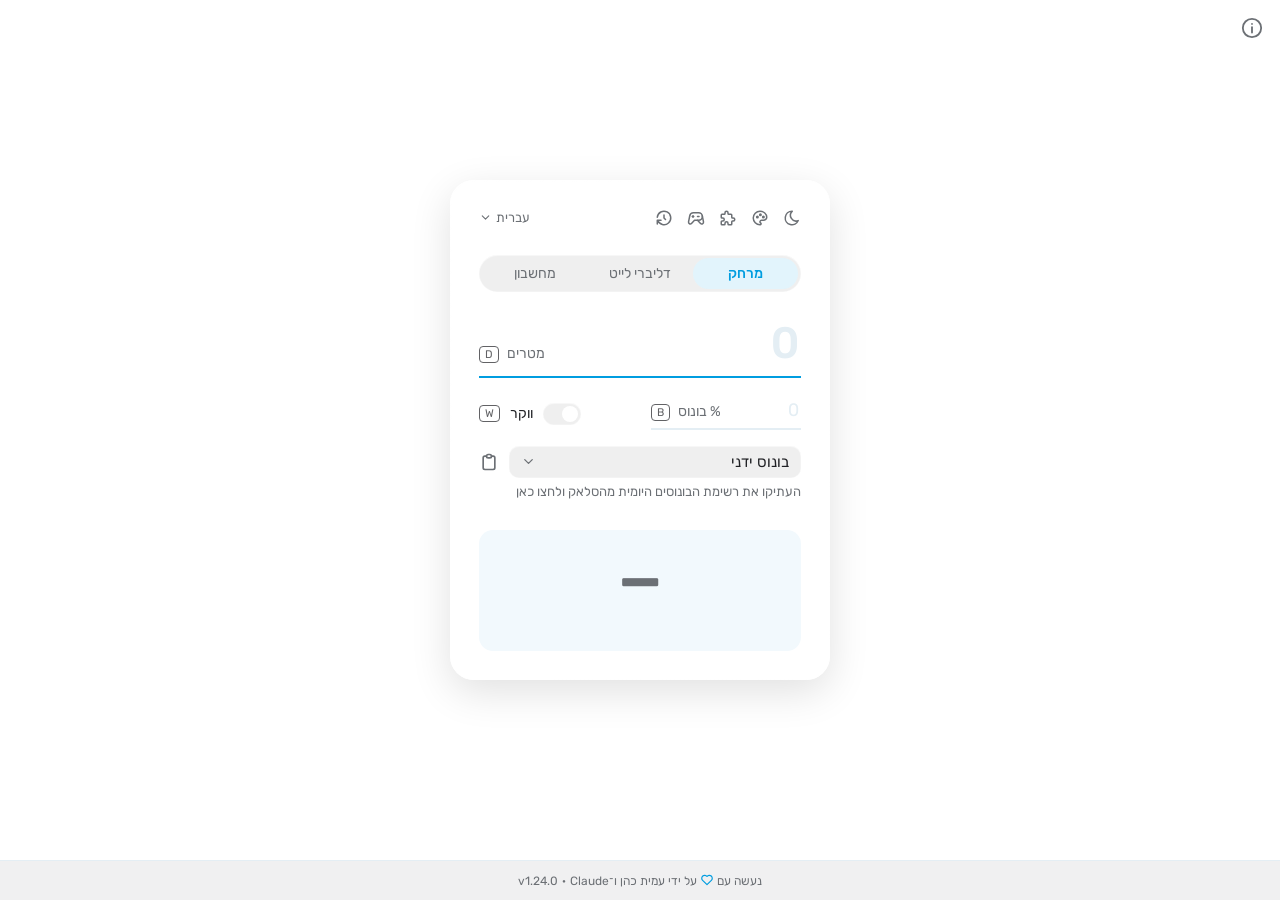
==== commit 1d397836: "Release 1.24.0: a plain calculator as a third tab A Calculator tab for + − × ÷ and percentages, up t" ====
--- a/index.html
+++ b/index.html
@@ -57,6 +57,8 @@
     <symbol id="i-clipboard" viewBox="0 0 24 24"><path d="M9 5h-2a2 2 0 0 0 -2 2v12a2 2 0 0 0 2 2h10a2 2 0 0 0 2 -2v-12a2 2 0 0 0 -2 -2h-2"/><path d="M9 5a2 2 0 0 1 2 -2h2a2 2 0 0 1 2 2a2 2 0 0 1 -2 2h-2a2 2 0 0 1 -2 -2z"/></symbol>
     <symbol id="i-calculator" viewBox="0 0 24 24"><path d="M4 5a2 2 0 0 1 2 -2h12a2 2 0 0 1 2 2v14a2 2 0 0 1 -2 2h-12a2 2 0 0 1 -2 -2z"/><path d="M8 8a1 1 0 0 1 1 -1h6a1 1 0 0 1 1 1v1a1 1 0 0 1 -1 1h-6a1 1 0 0 1 -1 -1z"/><path d="M8 14v.01M12 14v.01M16 14v.01M8 17v.01M12 17v.01M16 17v.01"/></symbol>
     <symbol id="i-clock-late" viewBox="0 0 24 24"><path d="M20.986 12.502a9 9 0 1 0 -5.973 7.98"/><path d="M12 7v5l3 3"/><path d="M19 16v3"/><path d="M19 22v.01"/></symbol>
+    <symbol id="i-math" viewBox="0 0 24 24"><path d="M3 12h18M12 3v18M16.5 4.5l3 3M19.5 4.5l-3 3M6 4v4M4 6h4M18 16v.01M18 20v.01M4 18h4"/></symbol>
+    <symbol id="i-backspace" viewBox="0 0 24 24"><path d="M20 6a1 1 0 0 1 1 1v10a1 1 0 0 1 -1 1h-11l-5 -5a1.5 1.5 0 0 1 0 -2l5 -5z"/><path d="M12 10l4 4m0 -4l-4 4"/></symbol>
     <symbol id="i-refresh" viewBox="0 0 24 24"><path d="M20 11a8.1 8.1 0 0 0 -15.5 -2m-.5 -4v4h4"/><path d="M4 13a8.1 8.1 0 0 0 15.5 2m.5 4v-4h-4"/></symbol>
     <symbol id="i-history" viewBox="0 0 24 24"><path d="M12 8v4l2 2"/><path d="M3.05 11a9 9 0 1 1 .5 4m-.5 5v-5h5"/></symbol>
     <symbol id="i-player-play" viewBox="0 0 24 24"><path d="M7 4v16l13 -8z"/></symbol>
@@ -109,6 +111,7 @@
         <span class="pill" aria-hidden="true"></span>
         <button type="button" role="tab" data-calc="distance" data-t="tabDistance"></button>
         <button type="button" role="tab" data-calc="delay" data-t="tabDelay"></button>
+        <button type="button" role="tab" data-calc="basic" data-t="tabBasic"></button>
     </div>
 
     <div id="distanceCalc">
@@ -165,9 +168,31 @@
     </div>
 
     <button id="result" type="button" disabled>
+        <span id="expr" hidden><span dir="ltr"></span></span>
         <span id="amount" dir="ltr">—</span>
         <span id="caption"></span>
     </button>
+    <div id="basicCalc" class="keypad" dir="ltr" tabindex="-1" hidden>
+        <button type="button" data-key="c" class="op">C</button>
+        <button type="button" data-key="back" class="op"><svg class="icon"><use href="#i-backspace"/></svg></button>
+        <button type="button" data-key="%" class="op">%</button>
+        <button type="button" data-key="/" class="op">÷</button>
+        <button type="button" data-key="7">7</button>
+        <button type="button" data-key="8">8</button>
+        <button type="button" data-key="9">9</button>
+        <button type="button" data-key="*" class="op">×</button>
+        <button type="button" data-key="4">4</button>
+        <button type="button" data-key="5">5</button>
+        <button type="button" data-key="6">6</button>
+        <button type="button" data-key="-" class="op">−</button>
+        <button type="button" data-key="1">1</button>
+        <button type="button" data-key="2">2</button>
+        <button type="button" data-key="3">3</button>
+        <button type="button" data-key="+" class="op">+</button>
+        <button type="button" data-key="0" class="zero">0</button>
+        <button type="button" data-key=".">.</button>
+        <button type="button" data-key="=" class="equals">=</button>
+    </div>
     <section id="history" hidden>
         <div class="history-head">
             <span><svg class="icon"><use href="#i-history"/></svg> <span data-t="history"></span></span>
@@ -215,9 +240,15 @@
                 <li>הפיצוי המקסימלי מופיע למטה, מעוגל כלפי מעלה לשקל שלם (קרדיט אחד הוא שקל). הפעילו <b>וולט פלוס</b> ללקוחות המנוי.</li>
                 <li>קיצורים: <kbd>M</kbd> דקות, <kbd>P</kbd> סכום, <kbd>W</kbd> וולט פלוס, <kbd>T</kbd> מסעדה או ריטייל.</li>
             </ul>
+            <h3><svg class="icon"><use href="#i-math"/></svg>מחשבון</h3>
+            <ul>
+                <li>מחשבון רגיל לכל השאר: חיבור, חיסור, כפל, חילוק ואחוזים, עם עד 3 ספרות אחרי הנקודה. עוברים אליו מהלשונית למעלה, או עם <kbd>C</kbd>.</li>
+                <li>מקלידים במקלדת או לוחצים על הכפתורים. התוצאה מתעדכנת תוך כדי הקלדה. <kbd>Enter</kbd> או לחיצה עליה מעתיקים אותה, <kbd>=</kbd> מסכם את החישוב בלי להעתיק, <kbd>Backspace</kbd> מוחק תו ו־<kbd>Esc</kbd> מנקה.</li>
+                <li>אחוזים כמו בטלפון: <span dir="ltr">200 + 10%</span> הם 220, ו־<span dir="ltr">145.9 × 28%</span> הם 40.852.</li>
+            </ul>
             <h3><svg class="icon"><use href="#i-history"/></svg>היסטוריה</h3>
             <ul>
-                <li><svg class="icon"><use href="#i-history"/></svg> או <kbd>H</kbd> פותחים מתחת לסכום את 10 החישובים האחרונים, בנפרד למרחק ולדליברי לייט: כל חישוב שהועתק, או שנשאר על המסך כמה שניות. מוצגים 5, ו״הצגת עוד״ פותח את כל ה־10.</li>
+                <li><svg class="icon"><use href="#i-history"/></svg> או <kbd>H</kbd> פותחים מתחת לסכום את 10 החישובים האחרונים, בנפרד לכל מחשבון: כל חישוב שהועתק, או שנשאר על המסך כמה שניות (במחשבון: כל תוצאה). מוצגים 5, ו״הצגת עוד״ פותח את כל ה־10.</li>
                 <li>לחיצה על שורה מעתיקה שוב את הסכום שלה, ו־<svg class="icon"><use href="#i-trash"/></svg> מנקה את הרשימה.</li>
             </ul>
             <h3><svg class="icon"><use href="#i-clipboard"/></svg>רשימת הבונוסים</h3>
@@ -254,9 +285,15 @@
                 <li>The maximum compensation shows below, rounded up to a whole shekel (one credit is one shekel). Turn on <b>Wolt+</b> for subscribers.</li>
                 <li>Shortcuts: <kbd>M</kbd> minutes, <kbd>P</kbd> price, <kbd>W</kbd> Wolt+, <kbd>T</kbd> restaurant or retail.</li>
             </ul>
+            <h3><svg class="icon"><use href="#i-math"/></svg>Calculator</h3>
+            <ul>
+                <li>A plain calculator for everything else: add, subtract, multiply, divide and percentages, with up to 3 digits after the point. Switch to it with the tab at the top, or press <kbd>C</kbd>.</li>
+                <li>Type on the keyboard or click the keys. The result updates as you type. <kbd>Enter</kbd> or a click on it copies it, <kbd>=</kbd> settles the sum without copying, <kbd>Backspace</kbd> deletes a character and <kbd>Esc</kbd> clears.</li>
+                <li>Percentages work like on a phone: 200 + 10% is 220, and 145.9 × 28% is 40.852.</li>
+            </ul>
             <h3><svg class="icon"><use href="#i-history"/></svg>History</h3>
             <ul>
-                <li><svg class="icon"><use href="#i-history"/></svg> or <kbd>H</kbd> opens your last 10 calculations under the amount, kept apart for distance and Delivery Late: each one you copied, or that stayed on screen for a few seconds. 5 show at first, and “Show more” opens all 10.</li>
+                <li><svg class="icon"><use href="#i-history"/></svg> or <kbd>H</kbd> opens your last 10 calculations under the amount, kept apart for each calculator: each one you copied, or that stayed on screen for a few seconds (in the Calculator, each result). 5 show at first, and “Show more” opens all 10.</li>
                 <li>Click a row to copy its amount again; <svg class="icon"><use href="#i-trash"/></svg> clears the list.</li>
             </ul>
             <h3><svg class="icon"><use href="#i-clipboard"/></svg>The bonus list</h3>
@@ -294,9 +331,15 @@
                 <li>أعلى تعويض بيطلع تحت، مدوّر لفوق لأقرب شيكل (كل كريديت بشيكل). شغّلوا <b>Wolt+</b> للزباين المشتركين.</li>
                 <li>اختصارات: <kbd>M</kbd> دقايق، <kbd>P</kbd> مبلغ، <kbd>W</kbd> Wolt+، <kbd>T</kbd> مطعم أو متجر.</li>
             </ul>
+            <h3><svg class="icon"><use href="#i-math"/></svg>حاسبة</h3>
+            <ul>
+                <li>حاسبة عادية لكل إشي تاني: جمع وطرح وضرب وقسمة ونسب مئوية، مع لحد 3 أرقام بعد الفاصلة. بتوصلوها من التاب فوق، أو بـ<kbd>C</kbd>.</li>
+                <li>اكتبوا عالكيبورد أو اكبسوا عالأزرار. النتيجة بتتحدّث وانتو بتكتبوا. <kbd>Enter</kbd> أو كبسة عليها بتنسخها، و<kbd>=</kbd> بيسكّر الحساب بدون نسخ، <kbd>Backspace</kbd> بيمحي خانة و<kbd>Esc</kbd> بيمسح.</li>
+                <li>النسب زي بالتلفون: <span dir="ltr">200 + 10%</span> بتطلع 220، و<span dir="ltr">145.9 × 28%</span> بتطلع 40.852.</li>
+            </ul>
             <h3><svg class="icon"><use href="#i-history"/></svg>السجل</h3>
             <ul>
-                <li><svg class="icon"><use href="#i-history"/></svg> أو <kbd>H</kbd> بيفتح تحت المبلغ آخر 10 حسابات، لحال للمسافة ولحال للديليفري ليت: كل حساب نسختوه، أو ضل عالشاشة كم ثانية. بيبيّن 5، و«عرض أكتر» بيفتح كل الـ10.</li>
+                <li><svg class="icon"><use href="#i-history"/></svg> أو <kbd>H</kbd> بيفتح تحت المبلغ آخر 10 حسابات، لحال لكل حاسبة: كل حساب نسختوه، أو ضل عالشاشة كم ثانية (بالحاسبة: كل نتيجة). بيبيّن 5، و«عرض أكتر» بيفتح كل الـ10.</li>
                 <li>كبسة على سطر بتنسخ مبلغه مرة تانية، و <svg class="icon"><use href="#i-trash"/></svg> بيمسح القائمة.</li>
             </ul>
             <h3><svg class="icon"><use href="#i-clipboard"/></svg>قائمة البونصات</h3>
@@ -333,9 +376,15 @@
                 <li>მაქსიმალური კომპენსაცია ქვემოთ ჩანს, მთელ შეკელამდე ზემოთ დამრგვალებული (ერთი კრედიტი ერთი შეკელია). გამომწერებისთვის ჩართეთ <b>Wolt+</b>.</li>
                 <li>მალსახმობები: <kbd>M</kbd> წუთები, <kbd>P</kbd> თანხა, <kbd>W</kbd> Wolt+, <kbd>T</kbd> რესტორანი ან მაღაზია.</li>
             </ul>
+            <h3><svg class="icon"><use href="#i-math"/></svg>კალკულატორი</h3>
+            <ul>
+                <li>ჩვეულებრივი კალკულატორი ყველაფრისთვის დანარჩენისთვის: მიმატება, გამოკლება, გამრავლება, გაყოფა და პროცენტები, მძიმის შემდეგ მაქსიმუმ 3 ციფრით. გადადით მასზე ზედა ჩანართით, ან დააჭირეთ <kbd>C</kbd>-ს.</li>
+                <li>აკრიფეთ კლავიატურაზე ან დააწკაპეთ ღილაკებს. შედეგი აკრეფისას ახლდება. <kbd>Enter</kbd> ან მასზე დაწკაპება აკოპირებს, <kbd>=</kbd> ასრულებს გამოთვლას კოპირების გარეშე, <kbd>Backspace</kbd> ერთ სიმბოლოს შლის, ხოლო <kbd>Esc</kbd> ასუფთავებს.</li>
+                <li>პროცენტები ტელეფონივით მუშაობს: 200 + 10% არის 220, ხოლო 145.9 × 28% არის 40.852.</li>
+            </ul>
             <h3><svg class="icon"><use href="#i-history"/></svg>ისტორია</h3>
             <ul>
-                <li><svg class="icon"><use href="#i-history"/></svg> ან <kbd>H</kbd> თანხის ქვემოთ ხსნის ბოლო 10 გამოთვლას, ცალ-ცალკე მანძილისა და დაგვიანებისთვის: ყველა, რომელიც დააკოპირეთ, ან რამდენიმე წამი ეკრანზე დარჩა. ჯერ 5 ჩანს, ხოლო „მეტის ჩვენება“ ყველა 10-ს ხსნის.</li>
+                <li><svg class="icon"><use href="#i-history"/></svg> ან <kbd>H</kbd> თანხის ქვემოთ ხსნის ბოლო 10 გამოთვლას, ცალ-ცალკე თითოეული კალკულატორისთვის: ყველა, რომელიც დააკოპირეთ, ან რამდენიმე წამი ეკრანზე დარჩა (კალკულატორში: ყველა შედეგი). ჯერ 5 ჩანს, ხოლო „მეტის ჩვენება“ ყველა 10-ს ხსნის.</li>
                 <li>სტრიქონზე დაწკაპება მის თანხას ისევ აკოპირებს, ხოლო <svg class="icon"><use href="#i-trash"/></svg> სიას ასუფთავებს.</li>
             </ul>
             <h3><svg class="icon"><use href="#i-clipboard"/></svg>ბონუსების სია</h3>
@@ -372,9 +421,15 @@
                 <li>अधिकतम मुआवज़ा नीचे दिखता है, पूरे शेकेल तक ऊपर की ओर पूर्णांकित (एक क्रेडिट एक शेकेल है)। सब्सक्राइबर के लिए <b>Wolt+</b> चालू करें।</li>
                 <li>शॉर्टकट: <kbd>M</kbd> मिनट, <kbd>P</kbd> राशि, <kbd>W</kbd> Wolt+, <kbd>T</kbd> रेस्टोरेंट या रिटेल।</li>
             </ul>
+            <h3><svg class="icon"><use href="#i-math"/></svg>कैलकुलेटर</h3>
+            <ul>
+                <li>बाक़ी सब के लिए एक सादा कैलकुलेटर: जोड़, घटाव, गुणा, भाग और प्रतिशत, दशमलव के बाद ज़्यादा से ज़्यादा 3 अंकों तक। ऊपर के टैब से उस पर जाएँ, या <kbd>C</kbd> दबाएँ।</li>
+                <li>कीबोर्ड पर टाइप करें या बटन क्लिक करें। नतीजा टाइप करते-करते बदलता है। <kbd>Enter</kbd> या उस पर क्लिक उसे कॉपी करता है, <kbd>=</kbd> बिना कॉपी किए हिसाब पूरा करता है, <kbd>Backspace</kbd> एक अक्षर मिटाता है और <kbd>Esc</kbd> साफ़ करता है।</li>
+                <li>प्रतिशत फ़ोन की तरह चलते हैं: 200 + 10% होता है 220, और 145.9 × 28% होता है 40.852।</li>
+            </ul>
             <h3><svg class="icon"><use href="#i-history"/></svg>इतिहास</h3>
             <ul>
-                <li><svg class="icon"><use href="#i-history"/></svg> या <kbd>H</kbd> रकम के नीचे आपके आख़िरी 10 हिसाब खोलता है, दूरी और देर से डिलीवरी के लिए अलग-अलग: हर वह जो आपने कॉपी किया, या जो कुछ सेकंड स्क्रीन पर रहा। पहले 5 दिखते हैं, और “और दिखाएँ” सभी 10 खोलता है।</li>
+                <li><svg class="icon"><use href="#i-history"/></svg> या <kbd>H</kbd> रकम के नीचे आपके आख़िरी 10 हिसाब खोलता है, हर कैलकुलेटर के लिए अलग-अलग: हर वह जो आपने कॉपी किया, या जो कुछ सेकंड स्क्रीन पर रहा (कैलकुलेटर में: हर नतीजा)। पहले 5 दिखते हैं, और “और दिखाएँ” सभी 10 खोलता है।</li>
                 <li>किसी पंक्ति पर क्लिक करने से उसकी रकम फिर कॉपी होती है; <svg class="icon"><use href="#i-trash"/></svg> सूची मिटाता है।</li>
             </ul>
             <h3><svg class="icon"><use href="#i-clipboard"/></svg>बोनस सूची</h3>
@@ -504,6 +559,7 @@
 <script src="js/lib/fees.js"></script>
 <script src="js/lib/bonus.js"></script>
 <script src="js/lib/delay.js"></script>
+<script src="js/lib/arith.js"></script>
 <script src="changelog.js"></script>
 <script src="js/i18n.js"></script>
 <script src="js/motion.js"></script>
--- a/css/themes.css
+++ b/css/themes.css
@@ -254,6 +254,7 @@
 :root[data-palette="retro"] .menu,
 :root[data-palette="retro"] .tabs,
 :root[data-palette="retro"] .tabs button,
+:root[data-palette="retro"] .keypad button,
 :root[data-palette="retro"] .dd-list,
 :root[data-palette="retro"] .dd-btn,
 :root[data-palette="retro"] .dd-hl { border-radius: 0; }
--- a/css/app.css
+++ b/css/app.css
@@ -229,9 +229,12 @@
 #widgetsBtn[aria-expanded="true"], #extrasBtn[aria-expanded="true"], #paletteBtn[aria-expanded="true"] { color: var(--accent); }
 
 /* Segmented switches: which calculator, and the order type. A pill
-   behind the buttons marks the chosen one; moving over, its leading edge
-   sets off first and the trailing edge follows, so it stretches across. */
+   behind the buttons marks the chosen one (--i of --n); moving over, its
+   leading edge sets off first and the trailing edge follows, so it
+   stretches across. .back (js/motion.js): it's heading for the start. */
 .tabs {
+    --n: 2;
+    --i: 0;
     position: relative;
     display: flex;
     overflow: hidden;   /* the pill's overshoot squashes against the edge */
@@ -256,24 +259,27 @@
 .tabs button:hover { color: var(--text); }
 .tabs button[aria-selected="true"] { color: var(--accent); font-weight: 500; }
 .tabs button:focus-visible { outline: 2px solid var(--accent); outline-offset: -2px; }
+.tabs:has(button:nth-of-type(2)[aria-selected="true"]) { --i: 1; }
+.tabs:has(button:nth-of-type(3)[aria-selected="true"]) { --i: 2; }
+#calcTabs { --n: 3; }
 .tabs .pill {
+    --tab: (100% - 6px) / var(--n);
     position: absolute;
     inset-block: 3px;
-    inset-inline: 3px 50%;
+    inset-inline: calc(3px + var(--tab) * var(--i)) calc(3px + var(--tab) * (var(--n) - 1 - var(--i)));
     border-radius: inherit;
     background: var(--accent-soft);
 }
-.tabs:has(button:last-of-type[aria-selected="true"]) .pill { inset-inline: 50% 3px; }
 .motion .tabs .pill {
     transition: inset-inline-start var(--dur) var(--spring), inset-inline-end var(--dur) var(--spring);
-    transition-delay: 0s, 70ms;
-}
-.motion .tabs:has(button:last-of-type[aria-selected="true"]) .pill { transition-delay: 70ms, 0s; }
-/* Holding the mouse down on the other tab (.pressing, js/motion.js)
-   reaches the pill partway into it; letting go finishes the move, and
+    transition-delay: 70ms, 0s;
+}
+.motion .tabs.back .pill { transition-delay: 0s, 70ms; }
+/* Holding the mouse down on another tab (.pressing, js/motion.js)
+   reaches the pill partway toward it; letting go finishes the move, and
    letting go elsewhere springs it back */
-.tabs:has(button:first-of-type[aria-selected="true"]).pressing .pill { inset-inline-end: 38%; }
-.tabs:has(button:last-of-type[aria-selected="true"]).pressing .pill { inset-inline-start: 38%; }
+.tabs.pressing:not(.back) .pill { inset-inline-end: calc(3px + var(--tab) * (var(--n) - 1.24 - var(--i))); }
+.tabs.pressing.back .pill { inset-inline-start: calc(3px + var(--tab) * (var(--i) - .24)); }
 .motion .tabs.pressing:has(button[aria-selected="true"]) .pill {
     transition: inset-inline-start .35s cubic-bezier(.2, .8, .2, 1), inset-inline-end .35s cubic-bezier(.2, .8, .2, 1);
 }
@@ -513,6 +519,57 @@
 #amount.words { font-size: 34px; line-height: 56px; }   /* "Delivery Fee" instead of a sum */
 #caption { display: block; margin-top: 10px; font-size: 13px; opacity: .8; }
 
+/* The plain calculator: the expression over the sum, which starts right
+   under the tabs, and the keypad under them. A long expression is cut
+   at its start, keeping what was typed last. */
+main:has(#basicCalc:not([hidden])) #result { margin-top: 0; padding-top: 14px; }
+#expr {
+    display: flex;
+    justify-content: safe center;
+    direction: rtl;   /* overflows at the left */
+    overflow: hidden;
+    margin: 0 16px 8px;
+    min-height: 1.4em;
+    color: var(--muted);
+    font-size: 15px;
+    white-space: nowrap;
+    font-variant-numeric: tabular-nums;
+}
+#expr[hidden] { display: none; }
+main:has(#basicCalc:not([hidden])) #amount { overflow-wrap: anywhere; padding-inline: 12px; }
+.keypad {
+    display: grid;
+    grid-template-columns: repeat(4, 1fr);
+    gap: 6px;
+    margin-top: 14px;
+    outline: none;
+}
+.keypad[hidden] { display: none; }
+.keypad button {
+    height: 44px;
+    border: none;
+    border-radius: 12px;
+    background: var(--glass-chip);
+    box-shadow: inset 0 0 0 .5px var(--glass-chip-edge), inset 0 1px 1px var(--glass-chip-edge);
+    color: var(--text);
+    font: inherit;
+    font-size: 18px;
+    font-variant-numeric: tabular-nums;
+    cursor: pointer;
+    transition: background .15s, transform .08s;
+}
+.keypad button:hover { background: var(--accent-soft); }
+.keypad button:focus-visible { outline: 2px solid var(--accent); outline-offset: 2px; }
+/* .lit: its key was typed on the keyboard */
+.keypad button:active, .keypad button.lit { transform: scale(.93); background: var(--accent-soft); }
+.motion .keypad button { transition: background .15s, transform var(--dur) var(--spring); }
+.motion .keypad button:active, .motion .keypad button.lit { transition-duration: .08s; }
+.keypad .op { color: var(--accent); font-weight: 500; }
+.keypad .icon { width: 20px; height: 20px; vertical-align: -4px; }
+.keypad .zero { grid-column: span 2; }
+.keypad .equals, .keypad .equals:hover { background: var(--accent); color: var(--card); font-weight: 600; }
+.keypad .equals:active, .keypad .equals.lit { background: var(--accent); filter: brightness(1.1); }
+
 /* Recent calculations under the result; a row copies its amount */
 #history { margin-top: 18px; }
 #history[hidden] { display: none; }
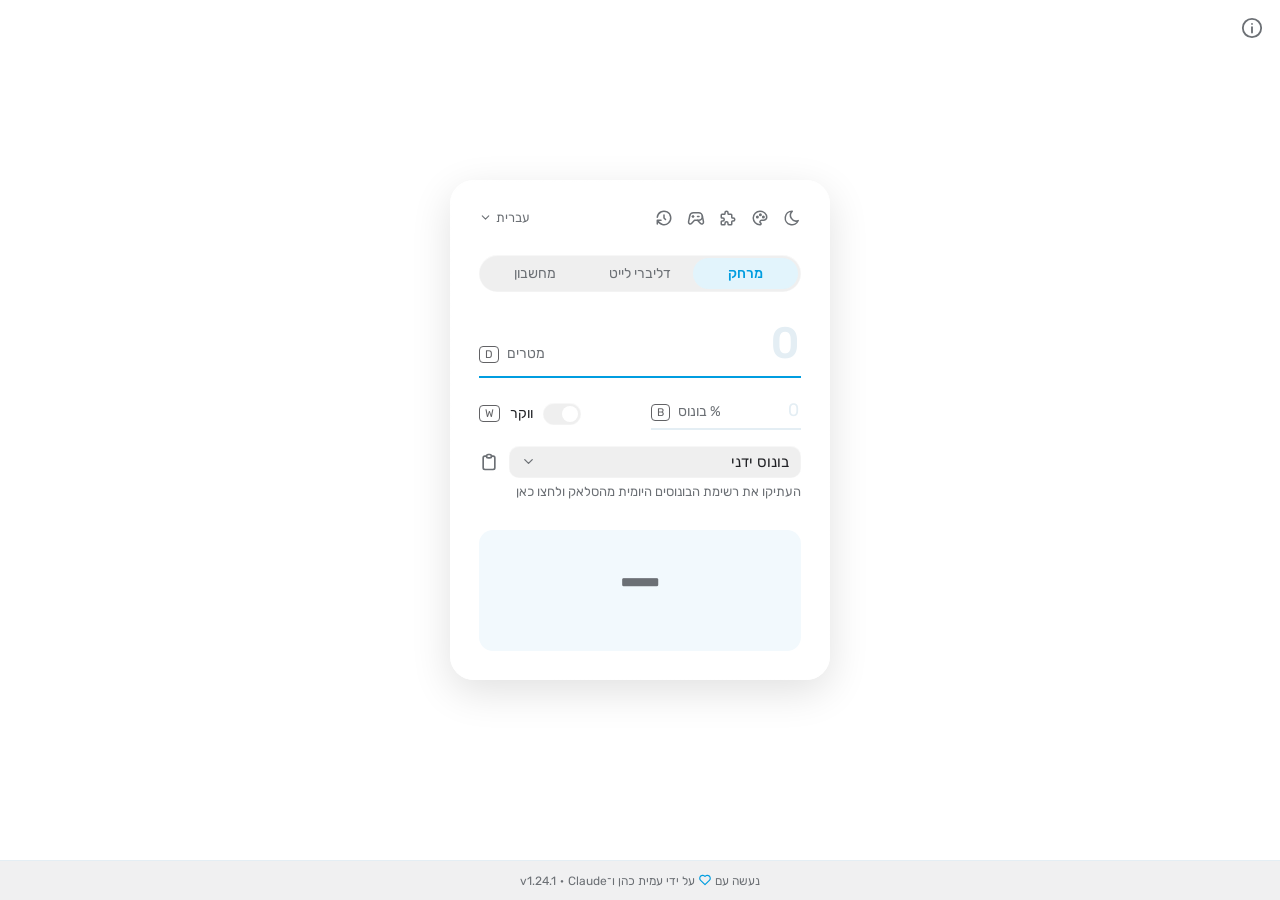
==== commit 89a087e1: "Release 1.24.1: birch Wood in light mode The light Wood theme is now pale birch chevron parquet, the" ====
--- a/index.html
+++ b/index.html
@@ -85,7 +85,7 @@
                 <button type="button" role="menuitemradio" data-palette="sunset"><span class="swatch"><i style="background: linear-gradient(#ffecd2, #fcb69f)"></i><i style="background: linear-gradient(#5a1f2b, #8a3b1c)"></i></span><span data-t="sunset"></span></button>
                 <button type="button" role="menuitemradio" data-palette="ocean"><span class="swatch"><i style="background: linear-gradient(#e0f2fe, #c7d2fe)"></i><i style="background: linear-gradient(#0f2027, #2c5364)"></i></span><span data-t="ocean"></span></button>
                 <button type="button" role="menuitemradio" data-palette="aurora"><span class="swatch"><i style="background: linear-gradient(#e0c3fc, #8ec5fc)"></i><i style="background: linear-gradient(#2a1458, #0d4a4a)"></i></span><span data-t="aurora"></span></button>
-                <button type="button" role="menuitemradio" data-palette="wood"><span class="swatch"><i style="background: linear-gradient(#fbf1c7, #e5d2a6)"></i><i style="background: linear-gradient(#4a2e1c, #d79921)"></i></span><span data-t="wood"></span></button>
+                <button type="button" role="menuitemradio" data-palette="wood"><span class="swatch"><i style="background: linear-gradient(#fcf8ef, #e7d8bb)"></i><i style="background: linear-gradient(#4a2e1c, #d79921)"></i></span><span data-t="wood"></span></button>
                 <button type="button" role="menuitemradio" data-palette="cyber"><span class="swatch"><i style="background: linear-gradient(#f7dcff, #c9f4ff)"></i><i style="background: linear-gradient(#ff2bd6, #00f0ff)"></i></span><span data-t="cyber"></span></button>
                 <button type="button" role="menuitemradio" data-palette="retro"><span class="swatch"><i style="background: repeating-linear-gradient(#f6f8ee 0 4px, #d5e8c9 4px 8px)"></i><i style="background: radial-gradient(#39ff6a 0 2px, #031807 3px)"></i></span><span data-t="retro"></span></button>
             </div>
--- a/css/themes.css
+++ b/css/themes.css
@@ -13,6 +13,7 @@
     --card: #ffffff;
     --panel: color-mix(in srgb, var(--card) 14%, transparent);
     --glass-rim: .7;       /* the light on the rim, at its brightest */
+    --glass-saturate: 1.8; /* how much the glass livens the colors under it */
     /* Glass controls inside: tabs, dropdowns, switches. In light mode a
        faint shade of the text, since white on a white page doesn't show */
     --glass-chip: color-mix(in srgb, var(--text) 7%, transparent);
@@ -143,18 +144,18 @@
     --shadow: none;
 }
 
-/* Wood, after gruvbox: mellow cream by day, rich walnut chevron parquet
-   by night */
+/* Wood: pale birch chevron parquet in light mode, rich walnut in dark */
 :root[data-palette="wood"] {
-    --backdrop: linear-gradient(160deg, #f2e5bc, #e5d2a6);
-    --bg: #f2e5bc;
-    --card: #fbf1c7;
-    --text: #3c3836;
-    --muted: #7c6f64;
-    --line: #e0cda0;
-    --accent: #af3a03;
-    --accent-soft: #f0d9ae;
-    --shadow: 0 14px 40px rgba(102, 70, 38, .14);
+    --backdrop: url("data:image/svg+xml,%3Csvg xmlns='http://www.w3.org/2000/svg' width='240' height='150'%3E%3CclipPath id='l'%3E%3Crect width='120' height='150'/%3E%3C/clipPath%3E%3CclipPath id='r'%3E%3Crect x='120' width='120' height='150'/%3E%3C/clipPath%3E%3Cg clip-path='url(%23l)' stroke='%23d9c6a3' stroke-width='1'%3E%3Cpath fill='%23ede1c8' d='M-80 0 L-40 0 L40 150 L0 150 Z'/%3E%3Cpath stroke='%23b49770' stroke-opacity='0.22' stroke-width='.8' d='M-66.0 0 L14.0 150'/%3E%3Cpath stroke='%23b49770' stroke-opacity='0.14' stroke-width='.8' d='M-52.0 0 L28.0 150'/%3E%3Cpath fill='%23f2e9d5' d='M-40 0 L0 0 L80 150 L40 150 Z'/%3E%3Cpath stroke='%23b49770' stroke-opacity='0.22' stroke-width='.8' d='M-26.0 0 L54.0 150'/%3E%3Cpath stroke='%23b49770' stroke-opacity='0.14' stroke-width='.8' d='M-12.0 0 L68.0 150'/%3E%3Cpath fill='%23e7d8bb' d='M0 0 L40 0 L120 150 L80 150 Z'/%3E%3Cpath stroke='%23b49770' stroke-opacity='0.22' stroke-width='.8' d='M14.0 0 L94.0 150'/%3E%3Cpath stroke='%23b49770' stroke-opacity='0.14' stroke-width='.8' d='M28.0 0 L108.0 150'/%3E%3Cpath fill='%23ebdec3' d='M40 0 L80 0 L160 150 L120 150 Z'/%3E%3Cpath stroke='%23b49770' stroke-opacity='0.22' stroke-width='.8' d='M54.0 0 L134.0 150'/%3E%3Cpath stroke='%23b49770' stroke-opacity='0.14' stroke-width='.8' d='M68.0 0 L148.0 150'/%3E%3Cpath fill='%23f5eddb' d='M80 0 L120 0 L200 150 L160 150 Z'/%3E%3Cpath stroke='%23b49770' stroke-opacity='0.22' stroke-width='.8' d='M94.0 0 L174.0 150'/%3E%3Cpath stroke='%23b49770' stroke-opacity='0.14' stroke-width='.8' d='M108.0 0 L188.0 150'/%3E%3Cpath fill='%23f2e9d5' d='M120 0 L160 0 L240 150 L200 150 Z'/%3E%3Cpath stroke='%23b49770' stroke-opacity='0.22' stroke-width='.8' d='M134.0 0 L214.0 150'/%3E%3Cpath stroke='%23b49770' stroke-opacity='0.14' stroke-width='.8' d='M148.0 0 L228.0 150'/%3E%3C/g%3E%3Cg clip-path='url(%23r)' stroke='%23d9c6a3' stroke-width='1'%3E%3Cpath fill='%23ebdec3' d='M120 0 L160 0 L80 150 L40 150 Z'/%3E%3Cpath stroke='%23b49770' stroke-opacity='0.22' stroke-width='.8' d='M134.0 0 L54.0 150'/%3E%3Cpath stroke='%23b49770' stroke-opacity='0.14' stroke-width='.8' d='M148.0 0 L68.0 150'/%3E%3Cpath fill='%23e7d8bb' d='M160 0 L200 0 L120 150 L80 150 Z'/%3E%3Cpath stroke='%23b49770' stroke-opacity='0.22' stroke-width='.8' d='M174.0 0 L94.0 150'/%3E%3Cpath stroke='%23b49770' stroke-opacity='0.14' stroke-width='.8' d='M188.0 0 L108.0 150'/%3E%3Cpath fill='%23f5eddb' d='M200 0 L240 0 L160 150 L120 150 Z'/%3E%3Cpath stroke='%23b49770' stroke-opacity='0.22' stroke-width='.8' d='M214.0 0 L134.0 150'/%3E%3Cpath stroke='%23b49770' stroke-opacity='0.14' stroke-width='.8' d='M228.0 0 L148.0 150'/%3E%3Cpath fill='%23ede1c8' d='M240 0 L280 0 L200 150 L160 150 Z'/%3E%3Cpath stroke='%23b49770' stroke-opacity='0.22' stroke-width='.8' d='M254.0 0 L174.0 150'/%3E%3Cpath stroke='%23b49770' stroke-opacity='0.14' stroke-width='.8' d='M268.0 0 L188.0 150'/%3E%3Cpath fill='%23f2e9d5' d='M280 0 L320 0 L240 150 L200 150 Z'/%3E%3Cpath stroke='%23b49770' stroke-opacity='0.22' stroke-width='.8' d='M294.0 0 L214.0 150'/%3E%3Cpath stroke='%23b49770' stroke-opacity='0.14' stroke-width='.8' d='M308.0 0 L228.0 150'/%3E%3Cpath fill='%23e7d8bb' d='M320 0 L360 0 L280 150 L240 150 Z'/%3E%3Cpath stroke='%23b49770' stroke-opacity='0.22' stroke-width='.8' d='M334.0 0 L254.0 150'/%3E%3Cpath stroke='%23b49770' stroke-opacity='0.14' stroke-width='.8' d='M348.0 0 L268.0 150'/%3E%3C/g%3E%3Cpath stroke='%23d9c6a3' stroke-width='2' d='M0 1 H240 M120 0 V150 M.5 0 V150'/%3E%3C/svg%3E") 0 0 / 240px 150px, #ede1c8;
+    --bg: #f3ead8;
+    --card: #fcf8ef;
+    --text: #3b3024;
+    --muted: #7d6d58;
+    --line: #e3d5bb;
+    --accent: #9c5a1c;
+    --accent-soft: #f1e2c6;
+    --shadow: 0 14px 40px rgba(120, 90, 50, .14);
+    --glass-saturate: 1.1;   /* more turns pale birch yellow */
     --radius: 20px;
 }
 :root[data-palette="wood"][data-mode="dark"] {
@@ -167,6 +168,7 @@
     --accent: #d79921;
     --accent-soft: rgba(215, 153, 33, .14);
     --shadow: 0 14px 40px rgba(0, 0, 0, .3);
+    --glass-saturate: 1.8;
 }
 
 /* Cyberpunk: a neon city in magenta, purple and cyan, by day and by night */
--- a/css/app.css
+++ b/css/app.css
@@ -62,7 +62,7 @@
     position: absolute;
     inset: -24px;
     overflow: hidden;
-    filter: blur(6px) saturate(1.8) brightness(1.05);   /* glass.js adds the lens in Chromium */
+    filter: blur(6px) saturate(var(--glass-saturate)) brightness(1.05);   /* glass.js adds the lens in Chromium */
 }
 .glass-page {
     position: absolute;
@@ -79,7 +79,7 @@
     background: var(--panel);
 }
 main.see-through, .widget.see-through {
-    backdrop-filter: var(--glass-backdrop, blur(6px) saturate(1.8) brightness(1.05));   /* the lens in Chromium */
+    backdrop-filter: var(--glass-backdrop, blur(6px) saturate(var(--glass-saturate)) brightness(1.05));   /* the lens in Chromium */
 }
 .see-through > .glass > .glass-lens { display: none; }
 main::after, .widget::after {
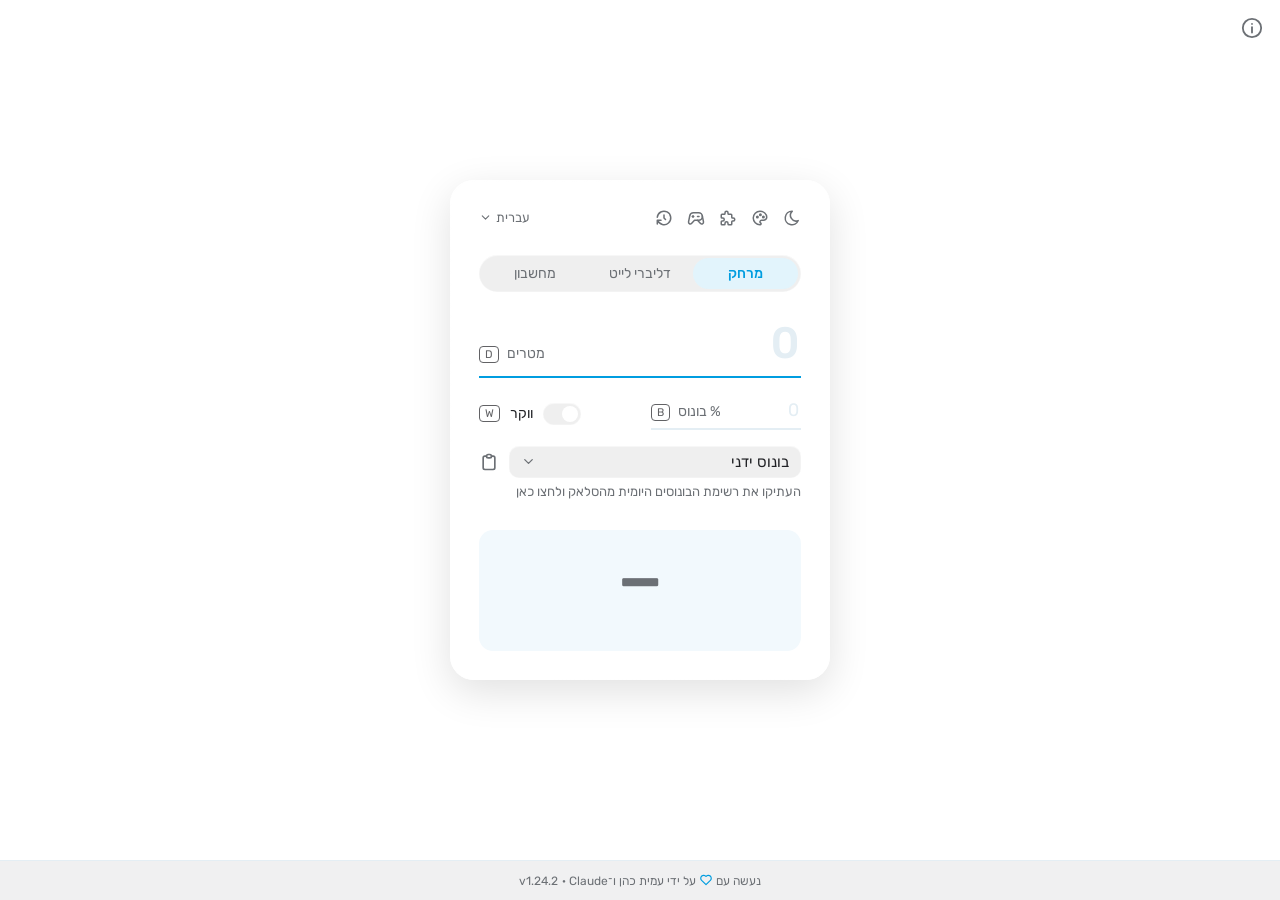
==== commit d24a85eb: "Release 1.24.2: amber phosphor Retro in light mode The Retro terminal theme drops the green-bar pape" ====
--- a/index.html
+++ b/index.html
@@ -87,7 +87,7 @@
                 <button type="button" role="menuitemradio" data-palette="aurora"><span class="swatch"><i style="background: linear-gradient(#e0c3fc, #8ec5fc)"></i><i style="background: linear-gradient(#2a1458, #0d4a4a)"></i></span><span data-t="aurora"></span></button>
                 <button type="button" role="menuitemradio" data-palette="wood"><span class="swatch"><i style="background: linear-gradient(#fcf8ef, #e7d8bb)"></i><i style="background: linear-gradient(#4a2e1c, #d79921)"></i></span><span data-t="wood"></span></button>
                 <button type="button" role="menuitemradio" data-palette="cyber"><span class="swatch"><i style="background: linear-gradient(#f7dcff, #c9f4ff)"></i><i style="background: linear-gradient(#ff2bd6, #00f0ff)"></i></span><span data-t="cyber"></span></button>
-                <button type="button" role="menuitemradio" data-palette="retro"><span class="swatch"><i style="background: repeating-linear-gradient(#f6f8ee 0 4px, #d5e8c9 4px 8px)"></i><i style="background: radial-gradient(#39ff6a 0 2px, #031807 3px)"></i></span><span data-t="retro"></span></button>
+                <button type="button" role="menuitemradio" data-palette="retro"><span class="swatch"><i style="background: radial-gradient(#ffb000 0 2px, #170e03 3px)"></i><i style="background: radial-gradient(#39ff6a 0 2px, #031807 3px)"></i></span><span data-t="retro"></span></button>
             </div>
             <div id="widgetMenu" class="menu" hidden>
                 <label class="switch"><input type="checkbox" data-widget="clock"><span class="track"></span><span data-t="clock"></span></label>
--- a/css/themes.css
+++ b/css/themes.css
@@ -219,22 +219,27 @@
     background: repeating-linear-gradient(rgba(0, 0, 0, .18) 0 1px, transparent 1px 3px);
 }
 
-/* Retro terminal: green-bar printer paper by day, a green phosphor
-   screen by night, in a pixel font for digits and Latin letters
-   (Hebrew and the other scripts keep Rubik, which reads better than
-   a system monospace) */
+/* Retro terminal: two old monitors rather than a light and a dark
+   version, amber phosphor in light mode and green phosphor in dark
+   mode, in a pixel font for digits and Latin letters (Hebrew and the
+   other scripts keep Rubik, which reads better than a system monospace) */
 :root[data-palette="retro"] {
-    --backdrop: repeating-linear-gradient(#f6f8ee 0 48px, #e3efd9 48px 96px);
-    --bg: #edf3e4;
-    --card: #fbfcf6;
-    --text: #183c22;
-    --muted: #5b7a62;
-    --line: #b9cfb5;
-    --accent: #1d7a3a;
-    --accent-soft: #dcebd6;
-    --shadow: 0 0 0 1px #9cbf9f, 4px 4px 0 #b9cfb5;
+    --backdrop: radial-gradient(ellipse at center, #2b1a04, #0c0701 75%);
+    --bg: #120b02;
+    --card: #170e03;
+    --glass-rim: .4;   /* the screen is dark in both modes, so is the glass */
+    --glass-chip: rgb(255 255 255 / .06);
+    --glass-chip-edge: rgb(255 255 255 / .16);
+    --text: #ffb000;
+    --muted: #b07a10;
+    --line: rgba(255, 176, 0, .28);
+    --accent: #ffd27a;
+    --accent-soft: rgba(255, 176, 0, .1);
+    --shadow: 0 0 0 1px rgba(255, 176, 0, .45), 0 0 24px rgba(255, 176, 0, .12);
     --glass-shadow: var(--shadow);   /* the glass keeps the theme's own edge */
     --radius: 0;
+    --scheme: dark;
+    --glow: rgba(255, 176, 0, .45);
 }
 :root[data-palette="retro"][data-mode="dark"] {
     --backdrop: radial-gradient(ellipse at center, #062b10, #010802 75%);
@@ -246,6 +251,7 @@
     --accent: #7dff9c;
     --accent-soft: rgba(57, 255, 106, .1);
     --shadow: 0 0 0 1px rgba(57, 255, 106, .45), 0 0 24px rgba(57, 255, 106, .12);
+    --glow: rgba(57, 255, 106, .45);
 }
 :root[data-palette="retro"] body {
     font-family: VT323, Rubik, ui-monospace, monospace;
@@ -270,10 +276,10 @@
 @media (prefers-reduced-motion: reduce) {
     :root[data-palette="retro"] #amount::after { animation: none; }
 }
-:root[data-palette="retro"][data-mode="dark"] body { text-shadow: 0 0 6px rgba(57, 255, 106, .45); }
-:root[data-palette="retro"][data-mode="dark"] .track::after { background: var(--text); }
+:root[data-palette="retro"] body { text-shadow: 0 0 6px var(--glow); }
+:root[data-palette="retro"] .track::after { background: var(--text); }
 /* Scanlines and a dark edge, like an old monitor */
-:root[data-palette="retro"][data-mode="dark"] body::after {
+:root[data-palette="retro"] body::after {
     content: '';
     position: fixed;
     inset: 0;
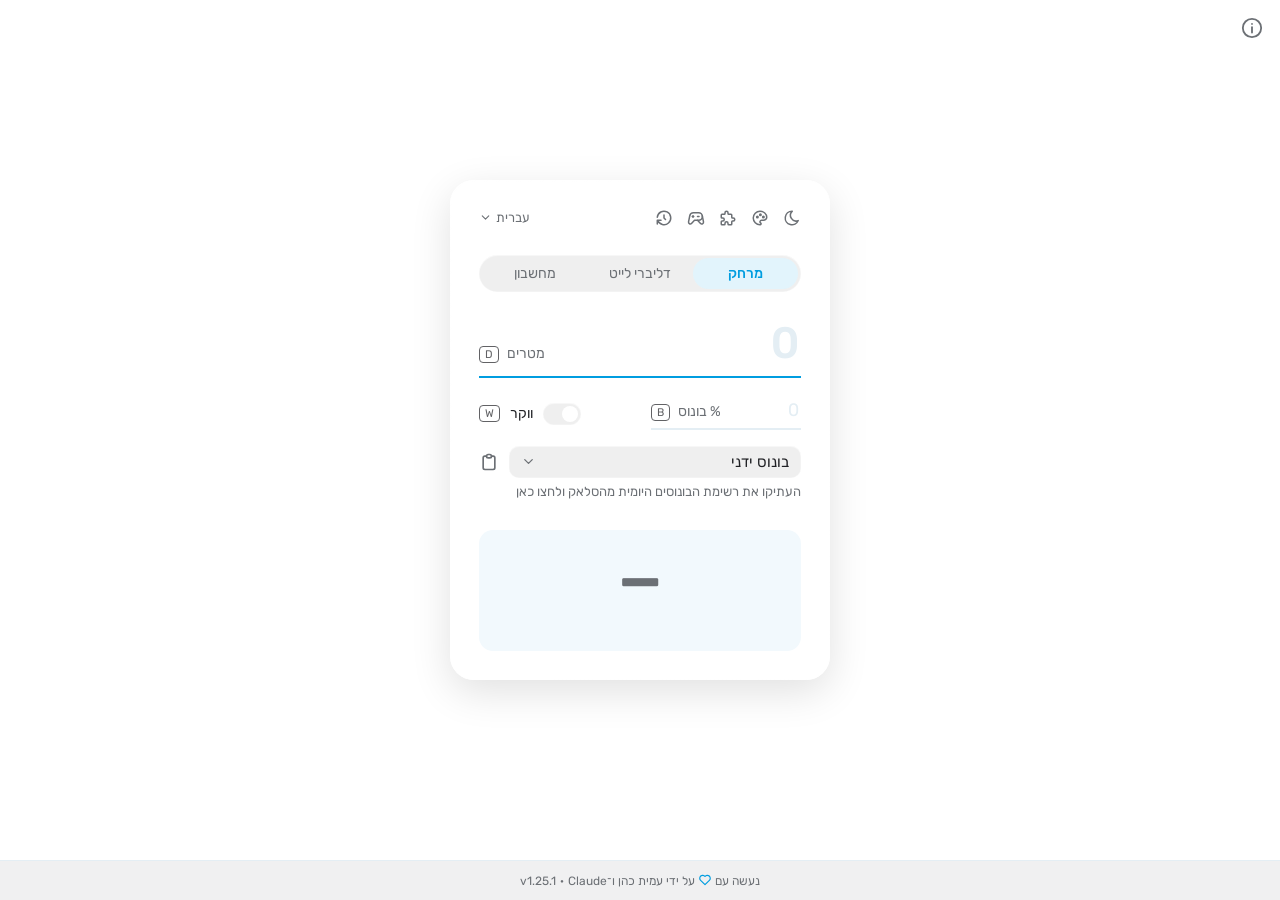
==== commit 78a5b03e: "Release 1.25.1: bring the user guide's widgets section up to date Breaks was still the alarm clock i" ====
--- a/index.html
+++ b/index.html
@@ -259,11 +259,10 @@
             </ul>
             <h3><svg class="icon"><use href="#i-puzzle"/></svg>ווידג׳טים</h3>
             <ul>
-                <li>מהכפתור <svg class="icon"><use href="#i-puzzle"/></svg> מפעילים שעון, הפסקות, התקדמות משמרת, שיפט לידים ופתק, ומהכפתור <svg class="icon"><use href="#i-gamepad"/></svg> את האקסטרות: שמיים, חתול, כלבלב ודום. גררו אותם לאן שנוח, והם יישארו שם.</li>
-                <li>החתול מסתובב בתחתית המסך, יושב, מתלקק ונרדם כשאין אף אחד בסביבה. לחיצה עליו, והוא מיילל.</li>
+                <li>מהכפתור <svg class="icon"><use href="#i-puzzle"/></svg> מפעילים את כלי המשמרת: שעון, הפסקות, התקדמות משמרת, שיפט לידים ופתק, ומהכפתור <svg class="icon"><use href="#i-gamepad"/></svg> את האקסטרות: שמיים, חתול, כלבלב, דג זהב ודום. גררו אותם לאן שנוח, והם יישארו שם.</li>
+                <li>בהפסקות קובעים שעה להפסקה ארוכה, להפסקה קצרה ולירידה, ובוחרים צליל. במשמרת ארוכה, <svg class="icon"><use href="#i-plus"/></svg> מוסיף הפסקה קצרה שנייה. הן מצלצלות גם כשהווידג׳ט סגור, ולחיצה, <kbd>Esc</kbd> או לחיצה על ההתראה של המערכת עוצרים את הצלצול.</li>
+                <li>בהתקדמות משמרת, שעת העלייה נקבעת לבד, לפי הפעם הראשונה שפותחים את המחשבון במשמרת. לחיצה עליה מתקנת אותה.</li>
                 <li>בדום, <svg class="icon"><use href="#i-player-play"/></svg> מוריד את המשחק (בערך 6.5MB) רק כשלוחצים עליו. החיצים זזים, <kbd>Ctrl</kbd> יורה, <kbd>רווח</kbd> פותח דלתות, ו־<kbd>F</kbd> או <svg class="icon"><use href="#i-maximize"/></svg> למסך מלא.</li>
-                <li>בשעון המעורר קובעים שעה להפסקה ארוכה, להפסקה קצרה ולירידה מהמשמרת, ובוחרים צליל. במשמרת ארוכה, <svg class="icon"><use href="#i-plus"/></svg> מוסיף הפסקה קצרה שנייה. כשהוא מצלצל, לחיצה, <kbd>Esc</kbd> או לחיצה על ההתראה של המערכת עוצרים אותו.</li>
-                <li>התקדמות המשמרת מראה קו מהעלייה ועד הירידה, עם ההפסקות מהשעון המעורר. שעת העלייה נקבעת לבד, לפי הפעם הראשונה שפותחים את המחשבון במשמרת, ולחיצה עליה מתקנת אותה. כשעוצרים את התראת הירידה, יש חגיגה.</li>
             </ul>
             <h3><svg class="icon"><use href="#i-palette"/></svg>ערכות צבעים</h3>
             <ul>
@@ -304,12 +303,10 @@
             </ul>
             <h3><svg class="icon"><use href="#i-puzzle"/></svg>Widgets</h3>
             <ul>
-                <li>The <svg class="icon"><use href="#i-puzzle"/></svg> button turns on the shift tools: a clock, breaks, shift progress, Shift Leads and a note. The <svg class="icon"><use href="#i-gamepad"/></svg> button has the extras: the sky, a cat, a puppy and Doom. Drag them anywhere and they stay put.</li>
-                <li>The cat wanders along the bottom of the screen, sits, grooms and falls asleep when nobody's around. Click it and it meows.</li>
-                <li>The puppy pants, wags, scratches an ear, runs zoomies and naps there too. Click it and it barks. Now and then it invites the cat to play, and when both fall asleep they curl up side by side.</li>
+                <li>The <svg class="icon"><use href="#i-puzzle"/></svg> button turns on the shift tools: Clock, Breaks, Shift progress, Shift Leads and Note. The <svg class="icon"><use href="#i-gamepad"/></svg> button has the extras: Sky, Cat, Puppy, Goldfish and Doom. Drag them anywhere and they stay put.</li>
+                <li>In Breaks, set the long break, the short break and the end of the shift, and pick a sound. For a long shift, <svg class="icon"><use href="#i-plus"/></svg> adds a second short break. They ring even with the widget closed; click, press <kbd>Esc</kbd> or click the system notification to stop the ringing.</li>
+                <li>In Shift progress, the start is set by itself, from the first time you open the calculator in the shift; click it to correct it.</li>
                 <li>Doom downloads the game (about 6.5 MB) only when you press <svg class="icon"><use href="#i-player-play"/></svg>. Arrows move, <kbd>Ctrl</kbd> fires, <kbd>Space</kbd> opens doors, and <kbd>F</kbd> or <svg class="icon"><use href="#i-maximize"/></svg> goes full screen.</li>
-                <li>In Breaks, set alarms for the long break, the short break and the end of the shift, and pick a sound. For a long shift, <svg class="icon"><use href="#i-plus"/></svg> adds a second short break. When one rings, click, press <kbd>Esc</kbd> or click the system notification to stop it.</li>
-                <li>Shift progress draws a line from the start of the shift to the end, with the breaks. The start is set by itself, from the first time you open the calculator in the shift; click it to correct it. Stopping the Ending alarm sets off a celebration.</li>
             </ul>
             <h3><svg class="icon"><use href="#i-palette"/></svg>Themes</h3>
             <ul>
@@ -350,11 +347,10 @@
             </ul>
             <h3><svg class="icon"><use href="#i-puzzle"/></svg>ويدجتات</h3>
             <ul>
-                <li>من الزر <svg class="icon"><use href="#i-puzzle"/></svg> بتشغّلوا أدوات الشفت: ساعة، بريكات، تقدّم الشفت، شفت ليدز وملاحظة. والزر <svg class="icon"><use href="#i-gamepad"/></svg> فيه الإضافات: السما، بسّة، جرو ودوم. اسحبوهم وين ما بدكم، وبضلّوا هناك.</li>
-                <li>البسّة بتتمشّى تحت الشاشة، بتقعد، بتلحس حالها وبتنام لما ما حدا موجود. كبسة عليها وبتنوّي.</li>
+                <li>من الزر <svg class="icon"><use href="#i-puzzle"/></svg> بتشغّلوا أدوات الشفت: ساعة، بريكات، تقدّم الشفت، شفت ليدز وملاحظة. والزر <svg class="icon"><use href="#i-gamepad"/></svg> فيه الإضافات: السما، بسّة، جرو، سمكة ذهبية ودوم. اسحبوهم وين ما بدكم، وبضلّوا هناك.</li>
+                <li>بالبريكات بتحددوا ساعة للبريك الطويل، للبريك القصير ولنهاية الشفت، وبتختاروا صوت. بالشفت الطويل، <svg class="icon"><use href="#i-plus"/></svg> بيزيد بريك قصير تاني. بيرنّوا حتى لو الويدجت مسكّر، وكبسة، <kbd>Esc</kbd> أو كبسة على إشعار النظام بتوقف الرنّة.</li>
+                <li>بتقدّم الشفت، بداية الشفت بتنحط لحالها، من أول مرة بتفتحوا فيها الحاسبة بالشفت، وكبسة عليها بتصلّحها.</li>
                 <li>بدوم، <svg class="icon"><use href="#i-player-play"/></svg> بينزّل اللعبة (حوالي 6.5MB) بس لما تكبسوا عليه. الأسهم للحركة، <kbd>Ctrl</kbd> بيطخّ، <kbd>Space</kbd> بيفتح البواب، و<kbd>F</kbd> أو <svg class="icon"><use href="#i-maximize"/></svg> لملء الشاشة.</li>
-                <li>بالمنبّه بتحددوا ساعة للاستراحة الطويلة، للاستراحة القصيرة ولنهاية الشفت، وبتختاروا صوت. بالشفت الطويل، <svg class="icon"><use href="#i-plus"/></svg> بيزيد استراحة قصيرة تانية. لما يرنّ، كبسة، <kbd>Esc</kbd> أو كبسة على إشعار النظام بتوقفه.</li>
-                <li>تقدّم الشفت بيرسم خط من بداية الشفت لنهايته، مع الاستراحات من المنبّه. بداية الشفت بتنحط لحالها، من أول مرة بتفتحوا فيها الحاسبة بالشفت، وكبسة عليها بتصلّحها. لما توقفوا منبّه نهاية الشفت، في احتفال.</li>
             </ul>
             <h3><svg class="icon"><use href="#i-palette"/></svg>الألوان</h3>
             <ul>
@@ -395,11 +391,10 @@
             </ul>
             <h3><svg class="icon"><use href="#i-puzzle"/></svg>ვიჯეტები</h3>
             <ul>
-                <li>ღილაკი <svg class="icon"><use href="#i-puzzle"/></svg> რთავს ცვლის ხელსაწყოებს: საათს, შესვენებებს, ცვლის პროგრესს, ცვლის ლიდებს და ჩანაწერს. ღილაკში <svg class="icon"><use href="#i-gamepad"/></svg> ექსტრებია: ცა, კატა, ლეკვი და დუმი. გადაათრიეთ ისინი სადაც გინდათ და იქ დარჩებიან.</li>
-                <li>კატა ეკრანის ქვედა ნაწილში დასეირნობს, ზის, ილოკება და იძინებს, როცა არავინაა. დააწკაპეთ და იკნავლებს.</li>
+                <li>ღილაკი <svg class="icon"><use href="#i-puzzle"/></svg> რთავს ცვლის ხელსაწყოებს: საათს, შესვენებებს, ცვლის პროგრესს, ცვლის ლიდებს და ჩანაწერს. ღილაკში <svg class="icon"><use href="#i-gamepad"/></svg> ექსტრებია: ცა, კატა, ლეკვი, ოქროს თევზი და დუმი. გადაათრიეთ ისინი სადაც გინდათ და იქ დარჩებიან.</li>
+                <li>შესვენებებში დააყენეთ გრძელი შესვენება, მოკლე შესვენება და ცვლის დასრულება, და აირჩიეთ ხმა. გრძელ ცვლაზე <svg class="icon"><use href="#i-plus"/></svg> ამატებს მეორე მოკლე შესვენებას. ისინი რეკავენ მაშინაც, როცა ვიჯეტი დახურულია; დაწკაპება, <kbd>Esc</kbd> ან სისტემის შეტყობინებაზე დაწკაპება აჩერებს რეკვას.</li>
+                <li>ცვლის პროგრესში დაწყება თავისით დგინდება, ცვლაში კალკულატორის პირველად გახსნიდან; დააწკაპეთ მის გასასწორებლად.</li>
                 <li>დუმი თამაშს (დაახლოებით 6.5 MB) მხოლოდ <svg class="icon"><use href="#i-player-play"/></svg>-ზე დაჭერისას ჩამოტვირთავს. ისრები გადაადგილებისთვისაა, <kbd>Ctrl</kbd> ისვრის, <kbd>Space</kbd> კარებს აღებს, ხოლო <kbd>F</kbd> ან <svg class="icon"><use href="#i-maximize"/></svg> სრულ ეკრანზე გადადის.</li>
-                <li>დააყენეთ მაღვიძარა გრძელი შესვენებისთვის, მოკლე შესვენებისთვის და ცვლის დასრულებისთვის, და აირჩიეთ ხმა. გრძელ ცვლაზე <svg class="icon"><use href="#i-plus"/></svg> ამატებს მეორე მოკლე შესვენებას. როცა რეკავს, დაწკაპება, <kbd>Esc</kbd> ან სისტემის შეტყობინებაზე დაწკაპება აჩერებს მას.</li>
-                <li>ცვლის პროგრესი ხაზავს ხაზს ცვლის დაწყებიდან დასრულებამდე, მაღვიძარას შესვენებებით. დაწყება თავისით დგინდება, ცვლაში კალკულატორის პირველად გახსნიდან; დააწკაპეთ მის გასასწორებლად. დასრულების მაღვიძარას გაჩერება ზეიმს იწყებს.</li>
             </ul>
             <h3><svg class="icon"><use href="#i-palette"/></svg>თემები</h3>
             <ul>
@@ -440,11 +435,10 @@
             </ul>
             <h3><svg class="icon"><use href="#i-puzzle"/></svg>विजेट</h3>
             <ul>
-                <li><svg class="icon"><use href="#i-puzzle"/></svg> बटन से शिफ़्ट के टूल चालू होते हैं: घड़ी, ब्रेक, शिफ़्ट की प्रगति, शिफ़्ट लीड और नोट। <svg class="icon"><use href="#i-gamepad"/></svg> बटन में एक्स्ट्रा हैं: आसमान, बिल्ली, पिल्ला और डूम। उन्हें कहीं भी खींचें, वे वहीं रहेंगे।</li>
-                <li>बिल्ली स्क्रीन के नीचे घूमती है, बैठती है, खुद को चाटती है और जब कोई न हो तो सो जाती है। उस पर क्लिक करें और वह म्याऊँ करेगी।</li>
+                <li><svg class="icon"><use href="#i-puzzle"/></svg> बटन से शिफ़्ट के टूल चालू होते हैं: घड़ी, ब्रेक, शिफ़्ट की प्रगति, शिफ़्ट लीड और नोट। <svg class="icon"><use href="#i-gamepad"/></svg> बटन में एक्स्ट्रा हैं: आसमान, बिल्ली, पिल्ला, सुनहरी मछली और डूम। उन्हें कहीं भी खींचें, वे वहीं रहेंगे।</li>
+                <li>ब्रेक में लंबे ब्रेक, छोटे ब्रेक और शिफ़्ट के अंत का समय लगाएँ, और आवाज़ चुनें। लंबी शिफ़्ट में <svg class="icon"><use href="#i-plus"/></svg> दूसरा छोटा ब्रेक जोड़ता है। विजेट बंद होने पर भी अलार्म बजते हैं; रोकने के लिए क्लिक करें, <kbd>Esc</kbd> दबाएँ या सिस्टम नोटिफ़िकेशन पर क्लिक करें।</li>
+                <li>शिफ़्ट की प्रगति में शुरुआत अपने आप तय होती है, शिफ़्ट में कैलकुलेटर पहली बार खोलने से; ठीक करने के लिए उस पर क्लिक करें।</li>
                 <li>डूम गेम (लगभग 6.5 MB) तभी डाउनलोड करता है जब आप <svg class="icon"><use href="#i-player-play"/></svg> दबाते हैं। तीर चलाते हैं, <kbd>Ctrl</kbd> फ़ायर करता है, <kbd>Space</kbd> दरवाज़े खोलता है, और <kbd>F</kbd> या <svg class="icon"><use href="#i-maximize"/></svg> पूर्ण स्क्रीन करता है।</li>
-                <li>लंबे ब्रेक, छोटे ब्रेक और शिफ़्ट के अंत के लिए अलार्म लगाएँ, और आवाज़ चुनें। लंबी शिफ़्ट में <svg class="icon"><use href="#i-plus"/></svg> दूसरा छोटा ब्रेक जोड़ता है। जब अलार्म बजे, तो रोकने के लिए क्लिक करें, <kbd>Esc</kbd> दबाएँ या सिस्टम नोटिफ़िकेशन पर क्लिक करें।</li>
-                <li>शिफ़्ट की प्रगति शिफ़्ट की शुरुआत से अंत तक एक रेखा दिखाती है, अलार्म के ब्रेक के साथ। शुरुआत अपने आप तय होती है, शिफ़्ट में कैलकुलेटर पहली बार खोलने से; ठीक करने के लिए उस पर क्लिक करें। शिफ़्ट के अंत का अलार्म रोकने पर जश्न होता है।</li>
             </ul>
             <h3><svg class="icon"><use href="#i-palette"/></svg>थीम</h3>
             <ul>
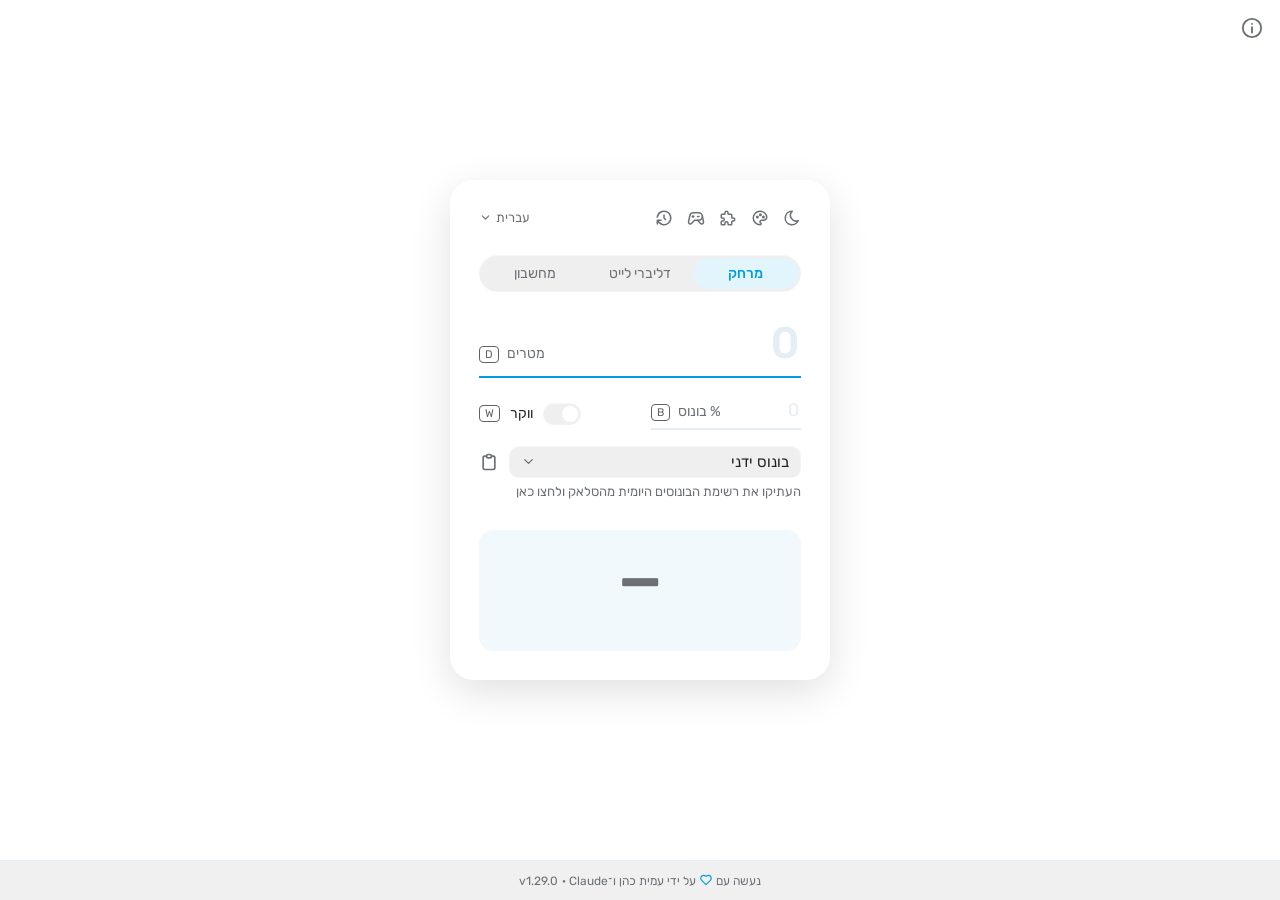
==== commit 5a1c21b9: "Release 1.29.0: the next bonus window, and the one that just ended Under the city's bonus: the next " ====
--- a/index.html
+++ b/index.html
@@ -60,6 +60,7 @@
     <symbol id="i-math" viewBox="0 0 24 24"><path d="M3 12h18M12 3v18M16.5 4.5l3 3M19.5 4.5l-3 3M6 4v4M4 6h4M18 16v.01M18 20v.01M4 18h4"/></symbol>
     <symbol id="i-backspace" viewBox="0 0 24 24"><path d="M20 6a1 1 0 0 1 1 1v10a1 1 0 0 1 -1 1h-11l-5 -5a1.5 1.5 0 0 1 0 -2l5 -5z"/><path d="M12 10l4 4m0 -4l-4 4"/></symbol>
     <symbol id="i-refresh" viewBox="0 0 24 24"><path d="M20 11a8.1 8.1 0 0 0 -15.5 -2m-.5 -4v4h4"/><path d="M4 13a8.1 8.1 0 0 0 15.5 2m.5 4v-4h-4"/></symbol>
+    <symbol id="i-clock" viewBox="0 0 24 24"><path d="M3 12a9 9 0 1 0 18 0a9 9 0 1 0 -18 0"/><path d="M12 7v5l3 3"/></symbol>
     <symbol id="i-history" viewBox="0 0 24 24"><path d="M12 8v4l2 2"/><path d="M3.05 11a9 9 0 1 1 .5 4m-.5 5v-5h5"/></symbol>
     <symbol id="i-player-play" viewBox="0 0 24 24"><path d="M7 4v16l13 -8z"/></symbol>
     <symbol id="i-maximize" viewBox="0 0 24 24"><path d="M4 8v-2a2 2 0 0 1 2 -2h2"/><path d="M4 16v2a2 2 0 0 0 2 2h2"/><path d="M16 4h2a2 2 0 0 1 2 2v2"/><path d="M16 20h2a2 2 0 0 0 2 -2v-2"/></symbol>
@@ -139,6 +140,7 @@
             <button id="bonusPasteBtn" type="button"><svg class="icon"><use href="#i-clipboard"/></svg></button>
         </div>
         <div id="bonusInfo" aria-live="polite"></div>
+        <div id="bonusMore"></div>
     </div>
 
     <div id="delayCalc" hidden>
@@ -254,7 +256,7 @@
             <h3><svg class="icon"><use href="#i-clipboard"/></svg>רשימת הבונוסים</h3>
             <ul>
                 <li>העתיקו את הודעת הבונוסים של היום, ולחצו על <svg class="icon"><use href="#i-clipboard"/></svg> כדי להדביק אותה.</li>
-                <li>בחרו את העיר שלכם, והבונוס יתעדכן לבד לפי השעה, עם עד מתי הוא בתוקף.</li>
+                <li>בחרו את העיר שלכם, והבונוס יתעדכן לבד לפי השעה, עם עד מתי הוא בתוקף. מתחתיו מופיע החלון הבא, ואם אין עכשיו בונוס, גם חלון שהסתיים בחצי השעה האחרונה, בשביל משימות שהתחילו בזמנו.</li>
                 <li>הרשימה נשמרת עד סוף היום, והעיר נשמרת גם למחר. הקלדת בונוס או בחירה ב״בונוס ידני״ מחזירות לבונוס הידני.</li>
             </ul>
             <h3><svg class="icon"><use href="#i-puzzle"/></svg>ווידג׳טים</h3>
@@ -298,7 +300,7 @@
             <h3><svg class="icon"><use href="#i-clipboard"/></svg>The bonus list</h3>
             <ul>
                 <li>Copy the day's bonus message, then press <svg class="icon"><use href="#i-clipboard"/></svg> to paste it.</li>
-                <li>Pick your city and the bonus follows the clock by itself, showing until when it holds.</li>
+                <li>Pick your city and the bonus follows the clock by itself, showing until when it holds. Under it is the next window, and when there’s no bonus now, also a window that ended in the last half hour, for tasks that began during it.</li>
                 <li>The list is kept until the end of the day, and your city is remembered for tomorrow. Typing a bonus or picking “Manual bonus” switches back to your own bonus.</li>
             </ul>
             <h3><svg class="icon"><use href="#i-puzzle"/></svg>Widgets</h3>
@@ -342,7 +344,7 @@
             <h3><svg class="icon"><use href="#i-clipboard"/></svg>قائمة البونصات</h3>
             <ul>
                 <li>انسخوا رسالة بونصات اليوم، وبعدين اكبسوا على <svg class="icon"><use href="#i-clipboard"/></svg> عشان تلزقوها.</li>
-                <li>اختاروا مدينتكم، والبونص بيتحدّث لحاله حسب الساعة، ومعه لحد إيمتى صالح.</li>
+                <li>اختاروا مدينتكم، والبونص بيتحدّث لحاله حسب الساعة، ومعه لحد إيمتى صالح. تحته بيبيّن الوقت الجاي، وإذا ما في بونص هلأ، كمان وقت خلص بآخر نص ساعة، للمهمات اللي بلشت فيه.</li>
                 <li>القائمة بتضل محفوظة لآخر اليوم، والمدينة بتنحفظ لبكرا كمان. إذا كتبتوا بونص أو اخترتوا «بونص يدوي» بترجعوا للبونص اليدوي.</li>
             </ul>
             <h3><svg class="icon"><use href="#i-puzzle"/></svg>ويدجتات</h3>
@@ -386,7 +388,7 @@
             <h3><svg class="icon"><use href="#i-clipboard"/></svg>ბონუსების სია</h3>
             <ul>
                 <li>დააკოპირეთ დღის ბონუსების შეტყობინება და ჩასასმელად დააჭირეთ <svg class="icon"><use href="#i-clipboard"/></svg>-ს.</li>
-                <li>აირჩიეთ თქვენი ქალაქი და ბონუსი თავისით განახლდება საათის მიხედვით, იმის ჩვენებით, თუ როდემდე მოქმედებს.</li>
+                <li>აირჩიეთ თქვენი ქალაქი და ბონუსი თავისით განახლდება საათის მიხედვით, იმის ჩვენებით, თუ როდემდე მოქმედებს. მის ქვემოთ ჩანს შემდეგი ფანჯარა, ხოლო როცა ახლა ბონუსი არ არის, ბოლო ნახევარ საათში დასრულებული ფანჯარაც, იმ დავალებებისთვის, რომლებიც მის დროს დაიწყო.</li>
                 <li>სია ინახება დღის ბოლომდე, ქალაქი კი ხვალისთვისაც დამახსოვრდება. ბონუსის აკრეფა ან „ხელით მითითებული ბონუსის“ არჩევა თქვენს ბონუსს დააბრუნებს.</li>
             </ul>
             <h3><svg class="icon"><use href="#i-puzzle"/></svg>ვიჯეტები</h3>
@@ -430,7 +432,7 @@
             <h3><svg class="icon"><use href="#i-clipboard"/></svg>बोनस सूची</h3>
             <ul>
                 <li>आज का बोनस संदेश कॉपी करें, फिर उसे पेस्ट करने के लिए <svg class="icon"><use href="#i-clipboard"/></svg> दबाएँ।</li>
-                <li>अपना शहर चुनें, बोनस घड़ी के साथ अपने आप बदलता है और दिखाता है कि वह कब तक मान्य है।</li>
+                <li>अपना शहर चुनें, बोनस घड़ी के साथ अपने आप बदलता है और दिखाता है कि वह कब तक मान्य है। उसके नीचे अगली अवधि दिखती है, और जब अभी कोई बोनस न हो, तो पिछले आधे घंटे में ख़त्म हुई अवधि भी, उन कामों के लिए जो उसके दौरान शुरू हुए।</li>
                 <li>सूची दिन के अंत तक रहती है, और आपका शहर कल के लिए भी याद रहता है। बोनस टाइप करने या “मैनुअल बोनस” चुनने से आपका अपना बोनस वापस आ जाता है।</li>
             </ul>
             <h3><svg class="icon"><use href="#i-puzzle"/></svg>विजेट</h3>
--- a/css/app.css
+++ b/css/app.css
@@ -413,6 +413,13 @@
     --pin: url("data:image/svg+xml,%3Csvg xmlns='http://www.w3.org/2000/svg' viewBox='0 0 24 24' fill='none' stroke='black' stroke-width='2' stroke-linecap='round' stroke-linejoin='round'%3E%3Cpath d='M9 11a3 3 0 1 0 6 0a3 3 0 0 0 -6 0'/%3E%3Cpath d='M17.657 16.657l-4.243 4.243a2 2 0 0 1 -2.827 0l-4.244 -4.243a8 8 0 1 1 11.314 0z'/%3E%3C/svg%3E");
 }
 #bonusInfo.note, #bonusInfo.hint { color: var(--muted); }
+/* The window that just ended and the next one, quieter, under the bonus */
+#bonusMore { display: grid; gap: 2px; margin-top: 2px; color: var(--muted); font-size: 12.5px; }
+#bonusMore:empty { display: none; }
+#bonusMore div { display: flex; align-items: center; gap: 4px; }
+#bonusMore .icon { width: 14px; height: 14px; }
+#bonusMore b { color: var(--text); font-weight: 600; }
+#bonusMore .range { direction: ltr; unicode-bidi: isolate; }
 
 .switch {
     display: flex;
--- a/css/widgets.css
+++ b/css/widgets.css
@@ -319,6 +319,9 @@
     image-rendering: pixelated;
     transform: translateX(-100%);
 }
+:root[data-palette="retro"] #courier {   /* his phosphor outline glows */
+    filter: drop-shadow(0 0 2px var(--glow)) drop-shadow(0 0 5px var(--glow));
+}
 
 /* The pets: live on the floor, a click makes them meow or bark; the
    goldfish bowl sits among them, behind them */
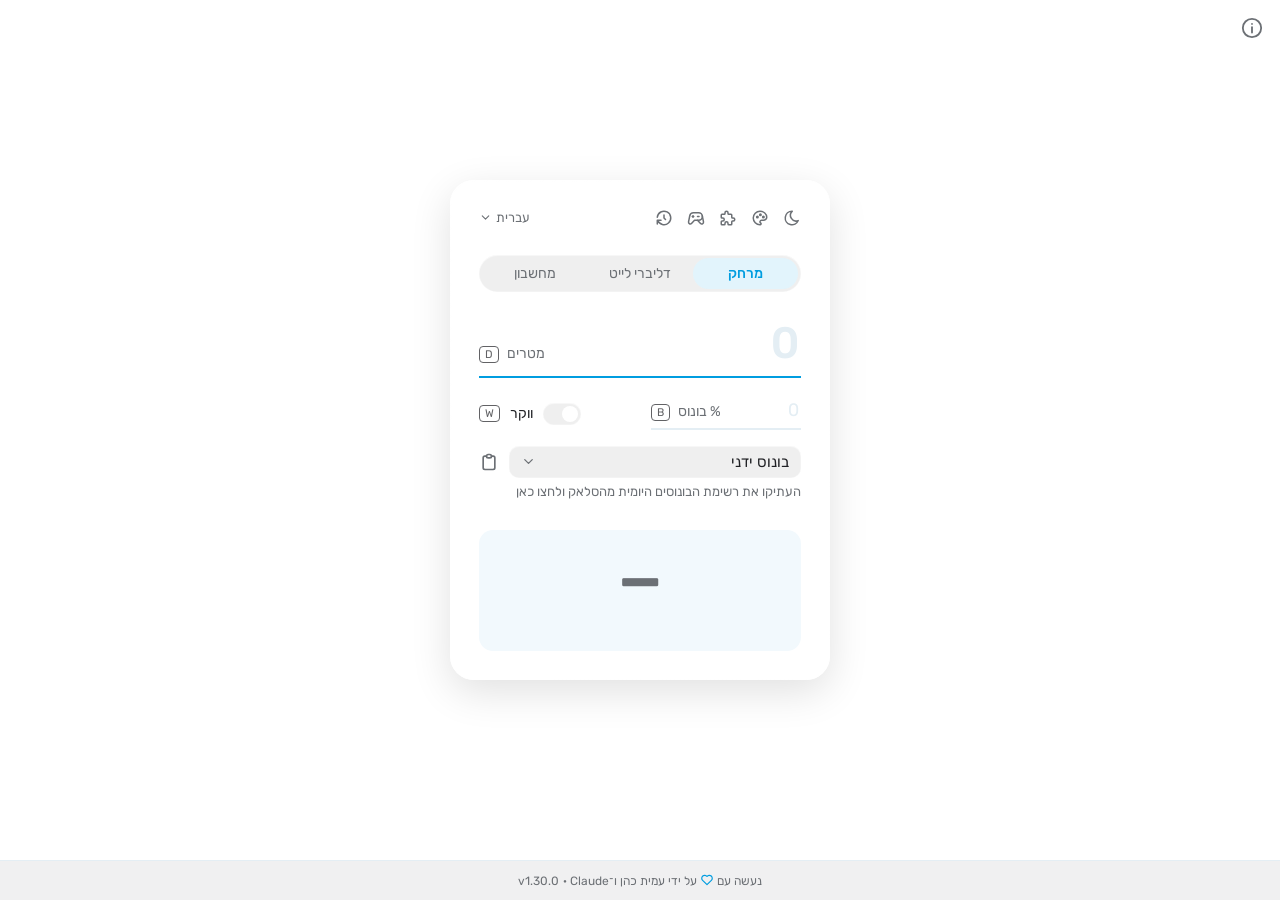
==== commit 7694c695: "Release 1.30.0: checklist items in the Note The note is now an editable block of lines instead of a " ====
--- a/index.html
+++ b/index.html
@@ -60,6 +60,7 @@
     <symbol id="i-math" viewBox="0 0 24 24"><path d="M3 12h18M12 3v18M16.5 4.5l3 3M19.5 4.5l-3 3M6 4v4M4 6h4M18 16v.01M18 20v.01M4 18h4"/></symbol>
     <symbol id="i-backspace" viewBox="0 0 24 24"><path d="M20 6a1 1 0 0 1 1 1v10a1 1 0 0 1 -1 1h-11l-5 -5a1.5 1.5 0 0 1 0 -2l5 -5z"/><path d="M12 10l4 4m0 -4l-4 4"/></symbol>
     <symbol id="i-refresh" viewBox="0 0 24 24"><path d="M20 11a8.1 8.1 0 0 0 -15.5 -2m-.5 -4v4h4"/><path d="M4 13a8.1 8.1 0 0 0 15.5 2m.5 4v-4h-4"/></symbol>
+    <symbol id="i-checkbox" viewBox="0 0 24 24"><path d="M9 11l3 3l8 -8"/><path d="M20 12v6a2 2 0 0 1 -2 2h-12a2 2 0 0 1 -2 -2v-12a2 2 0 0 1 2 -2h9"/></symbol>
     <symbol id="i-clock" viewBox="0 0 24 24"><path d="M3 12a9 9 0 1 0 18 0a9 9 0 1 0 -18 0"/><path d="M12 7v5l3 3"/></symbol>
     <symbol id="i-history" viewBox="0 0 24 24"><path d="M12 8v4l2 2"/><path d="M3.05 11a9 9 0 1 1 .5 4m-.5 5v-5h5"/></symbol>
     <symbol id="i-player-play" viewBox="0 0 24 24"><path d="M7 4v16l13 -8z"/></symbol>
@@ -263,6 +264,7 @@
             <ul>
                 <li>מהכפתור <svg class="icon"><use href="#i-puzzle"/></svg> מפעילים את כלי המשמרת: שעון, הפסקות, התקדמות משמרת, שיפט לידים ופתק, ומהכפתור <svg class="icon"><use href="#i-gamepad"/></svg> את האקסטרות: שמיים, חתול, כלבלב, דג זהב ודום. גררו אותם לאן שנוח, והם יישארו שם.</li>
                 <li>בהפסקות קובעים שעה להפסקה ארוכה, להפסקה קצרה ולירידה, ובוחרים צליל. במשמרת ארוכה, <svg class="icon"><use href="#i-plus"/></svg> מוסיף הפסקה קצרה שנייה. הן מצלצלות גם כשהווידג׳ט סגור, ולחיצה, <kbd>Esc</kbd> או לחיצה על ההתראה של המערכת עוצרים את הצלצול.</li>
+                <li>בפתק, "- " בתחילת שורה או <svg class="icon"><use href="#i-checkbox"/></svg> יוצרים פריט ברשימה. לחיצה על העיגול או <kbd>Ctrl</kbd>+<kbd>Enter</kbd> מסמנים אותו, <kbd>Enter</kbd> בפריט ריק מסיים את הרשימה.</li>
                 <li>בהתקדמות משמרת, שעת העלייה נקבעת לבד, לפי הפעם הראשונה שפותחים את המחשבון במשמרת. לחיצה עליה מתקנת אותה.</li>
                 <li>בדום, <svg class="icon"><use href="#i-player-play"/></svg> מוריד את המשחק (בערך 6.5MB) רק כשלוחצים עליו. החיצים זזים, <kbd>Ctrl</kbd> יורה, <kbd>רווח</kbd> פותח דלתות, ו־<kbd>F</kbd> או <svg class="icon"><use href="#i-maximize"/></svg> למסך מלא.</li>
             </ul>
@@ -307,6 +309,7 @@
             <ul>
                 <li>The <svg class="icon"><use href="#i-puzzle"/></svg> button turns on the shift tools: Clock, Breaks, Shift progress, Shift Leads and Note. The <svg class="icon"><use href="#i-gamepad"/></svg> button has the extras: Sky, Cat, Puppy, Goldfish and Doom. Drag them anywhere and they stay put.</li>
                 <li>In Breaks, set the long break, the short break and the end of the shift, and pick a sound. For a long shift, <svg class="icon"><use href="#i-plus"/></svg> adds a second short break. They ring even with the widget closed; click, press <kbd>Esc</kbd> or click the system notification to stop the ringing.</li>
+                <li>In the Note, "- " at the start of a line or <svg class="icon"><use href="#i-checkbox"/></svg> makes a checklist item. A click on its box or <kbd>Ctrl</kbd>+<kbd>Enter</kbd> ticks it, and <kbd>Enter</kbd> on an empty item ends the list.</li>
                 <li>In Shift progress, the start is set by itself, from the first time you open the calculator in the shift; click it to correct it.</li>
                 <li>Doom downloads the game (about 6.5 MB) only when you press <svg class="icon"><use href="#i-player-play"/></svg>. Arrows move, <kbd>Ctrl</kbd> fires, <kbd>Space</kbd> opens doors, and <kbd>F</kbd> or <svg class="icon"><use href="#i-maximize"/></svg> goes full screen.</li>
             </ul>
@@ -351,6 +354,7 @@
             <ul>
                 <li>من الزر <svg class="icon"><use href="#i-puzzle"/></svg> بتشغّلوا أدوات الشفت: ساعة، بريكات، تقدّم الشفت، شفت ليدز وملاحظة. والزر <svg class="icon"><use href="#i-gamepad"/></svg> فيه الإضافات: السما، بسّة، جرو، سمكة ذهبية ودوم. اسحبوهم وين ما بدكم، وبضلّوا هناك.</li>
                 <li>بالبريكات بتحددوا ساعة للبريك الطويل، للبريك القصير ولنهاية الشفت، وبتختاروا صوت. بالشفت الطويل، <svg class="icon"><use href="#i-plus"/></svg> بيزيد بريك قصير تاني. بيرنّوا حتى لو الويدجت مسكّر، وكبسة، <kbd>Esc</kbd> أو كبسة على إشعار النظام بتوقف الرنّة.</li>
+                <li>بالملاحظة، "- " بأول السطر أو <svg class="icon"><use href="#i-checkbox"/></svg> بيعملوا بند بالقائمة. كبسة على الدائرة أو <kbd>Ctrl</kbd>+<kbd>Enter</kbd> بتعلّم عليه، و<kbd>Enter</kbd> على بند فاضي بيسكّر القائمة.</li>
                 <li>بتقدّم الشفت، بداية الشفت بتنحط لحالها، من أول مرة بتفتحوا فيها الحاسبة بالشفت، وكبسة عليها بتصلّحها.</li>
                 <li>بدوم، <svg class="icon"><use href="#i-player-play"/></svg> بينزّل اللعبة (حوالي 6.5MB) بس لما تكبسوا عليه. الأسهم للحركة، <kbd>Ctrl</kbd> بيطخّ، <kbd>Space</kbd> بيفتح البواب، و<kbd>F</kbd> أو <svg class="icon"><use href="#i-maximize"/></svg> لملء الشاشة.</li>
             </ul>
@@ -395,6 +399,7 @@
             <ul>
                 <li>ღილაკი <svg class="icon"><use href="#i-puzzle"/></svg> რთავს ცვლის ხელსაწყოებს: საათს, შესვენებებს, ცვლის პროგრესს, ცვლის ლიდებს და ჩანაწერს. ღილაკში <svg class="icon"><use href="#i-gamepad"/></svg> ექსტრებია: ცა, კატა, ლეკვი, ოქროს თევზი და დუმი. გადაათრიეთ ისინი სადაც გინდათ და იქ დარჩებიან.</li>
                 <li>შესვენებებში დააყენეთ გრძელი შესვენება, მოკლე შესვენება და ცვლის დასრულება, და აირჩიეთ ხმა. გრძელ ცვლაზე <svg class="icon"><use href="#i-plus"/></svg> ამატებს მეორე მოკლე შესვენებას. ისინი რეკავენ მაშინაც, როცა ვიჯეტი დახურულია; დაწკაპება, <kbd>Esc</kbd> ან სისტემის შეტყობინებაზე დაწკაპება აჩერებს რეკვას.</li>
+                <li>ჩანაწერში "- " სტრიქონის დასაწყისში ან <svg class="icon"><use href="#i-checkbox"/></svg> ქმნის სიის პუნქტს. მის წრეზე დაწკაპება ან <kbd>Ctrl</kbd>+<kbd>Enter</kbd> მონიშნავს მას, ხოლო <kbd>Enter</kbd> ცარიელ პუნქტზე ასრულებს სიას.</li>
                 <li>ცვლის პროგრესში დაწყება თავისით დგინდება, ცვლაში კალკულატორის პირველად გახსნიდან; დააწკაპეთ მის გასასწორებლად.</li>
                 <li>დუმი თამაშს (დაახლოებით 6.5 MB) მხოლოდ <svg class="icon"><use href="#i-player-play"/></svg>-ზე დაჭერისას ჩამოტვირთავს. ისრები გადაადგილებისთვისაა, <kbd>Ctrl</kbd> ისვრის, <kbd>Space</kbd> კარებს აღებს, ხოლო <kbd>F</kbd> ან <svg class="icon"><use href="#i-maximize"/></svg> სრულ ეკრანზე გადადის.</li>
             </ul>
@@ -439,6 +444,7 @@
             <ul>
                 <li><svg class="icon"><use href="#i-puzzle"/></svg> बटन से शिफ़्ट के टूल चालू होते हैं: घड़ी, ब्रेक, शिफ़्ट की प्रगति, शिफ़्ट लीड और नोट। <svg class="icon"><use href="#i-gamepad"/></svg> बटन में एक्स्ट्रा हैं: आसमान, बिल्ली, पिल्ला, सुनहरी मछली और डूम। उन्हें कहीं भी खींचें, वे वहीं रहेंगे।</li>
                 <li>ब्रेक में लंबे ब्रेक, छोटे ब्रेक और शिफ़्ट के अंत का समय लगाएँ, और आवाज़ चुनें। लंबी शिफ़्ट में <svg class="icon"><use href="#i-plus"/></svg> दूसरा छोटा ब्रेक जोड़ता है। विजेट बंद होने पर भी अलार्म बजते हैं; रोकने के लिए क्लिक करें, <kbd>Esc</kbd> दबाएँ या सिस्टम नोटिफ़िकेशन पर क्लिक करें।</li>
+                <li>नोट में, पंक्ति की शुरुआत में "- " या <svg class="icon"><use href="#i-checkbox"/></svg> सूची का आइटम बनाता है। उसके घेरे पर क्लिक या <kbd>Ctrl</kbd>+<kbd>Enter</kbd> उस पर निशान लगाता है, और खाली आइटम पर <kbd>Enter</kbd> सूची ख़त्म करता है।</li>
                 <li>शिफ़्ट की प्रगति में शुरुआत अपने आप तय होती है, शिफ़्ट में कैलकुलेटर पहली बार खोलने से; ठीक करने के लिए उस पर क्लिक करें।</li>
                 <li>डूम गेम (लगभग 6.5 MB) तभी डाउनलोड करता है जब आप <svg class="icon"><use href="#i-player-play"/></svg> दबाते हैं। तीर चलाते हैं, <kbd>Ctrl</kbd> फ़ायर करता है, <kbd>Space</kbd> दरवाज़े खोलता है, और <kbd>F</kbd> या <svg class="icon"><use href="#i-maximize"/></svg> पूर्ण स्क्रीन करता है।</li>
             </ul>
@@ -547,8 +553,8 @@
 </div>
 <div id="leadTip" role="tooltip" hidden></div>
 <div class="widget" id="w-note" hidden>
-    <div class="widget-bar"><span data-t="note"></span><button class="close" type="button">×</button></div>
-    <textarea id="noteText" dir="auto"></textarea>
+    <div class="widget-bar"><span data-t="note"></span><span class="tools"><button id="noteAddBtn" type="button"><svg class="icon"><use href="#i-checkbox"/></svg></button><button class="close" type="button">×</button></span></div>
+    <div id="noteText" contenteditable="true" spellcheck="false" role="textbox" aria-multiline="true"></div>
 </div>
 
 <!-- Classic scripts sharing one global scope, in dependency order -->
@@ -563,6 +569,7 @@
 <script src="js/dropdown.js"></script>
 <script src="js/app.js"></script>
 <script src="js/widgets/widgets.js"></script>
+<script src="js/widgets/note.js"></script>
 <script src="js/widgets/doom.js"></script>
 <script src="js/widgets/alarm.js"></script>
 <script src="js/widgets/shift.js"></script>
--- a/css/widgets.css
+++ b/css/widgets.css
@@ -223,20 +223,56 @@
 #doomPlay:hover { color: #fff; }
 #doomPlay .icon { width: 28px; height: 28px; }
 #noteText {
-    display: block;
     width: 180px;
     height: 110px;
     min-width: 120px;
     min-height: 50px;
     margin-top: 4px;
+    overflow: auto;
     resize: both;
+    color: var(--text);
     font-size: 14px;
     line-height: 1.4;
+    outline: none;
     touch-action: auto;
     user-select: text;
     cursor: text;
 }
-#noteText::placeholder { color: var(--muted); opacity: .6; }
+#noteText.blank::before {   /* the placeholder */
+    content: attr(data-placeholder);
+    position: absolute;
+    color: var(--muted);
+    opacity: .6;
+    pointer-events: none;
+}
+/* Checklist items: a round box at the start of the line, ticked with a
+   check that pops in on the spring */
+#noteText > div { position: relative; min-height: 1.4em; }
+#noteText .item { padding-inline-start: 22px; transition: color .25s; }
+#noteText .item::before, #noteText .item::after {
+    content: '';
+    position: absolute;
+    inset-inline-start: 0;
+    top: .17em;
+    width: 15px;
+    height: 15px;
+    box-sizing: border-box;
+    cursor: pointer;
+}
+#noteText .item::before { border: 1.5px solid var(--muted); border-radius: 5px; }
+#noteText .item::after {
+    background: var(--bg);
+    -webkit-mask: var(--check) center / 11px no-repeat;
+    mask: var(--check) center / 11px no-repeat;
+    opacity: 0;
+    scale: .4;
+    --check: url("data:image/svg+xml,%3Csvg xmlns='http://www.w3.org/2000/svg' viewBox='0 0 24 24' fill='none' stroke='black' stroke-width='3.2' stroke-linecap='round' stroke-linejoin='round'%3E%3Cpath d='M5 12l5 5l10 -10'/%3E%3C/svg%3E");
+}
+#noteText .item.done { color: var(--muted); text-decoration: line-through; }
+#noteText .item.done::before { border-color: var(--accent); background: var(--accent); }
+#noteText .item.done::after { opacity: 1; scale: 1; }
+.motion #noteText .item::before { transition: background .25s, border-color .25s; }
+.motion #noteText .item::after { transition: opacity .2s, scale .45s var(--spring); }
 .widget .stop {
     display: none;
     width: 100%;
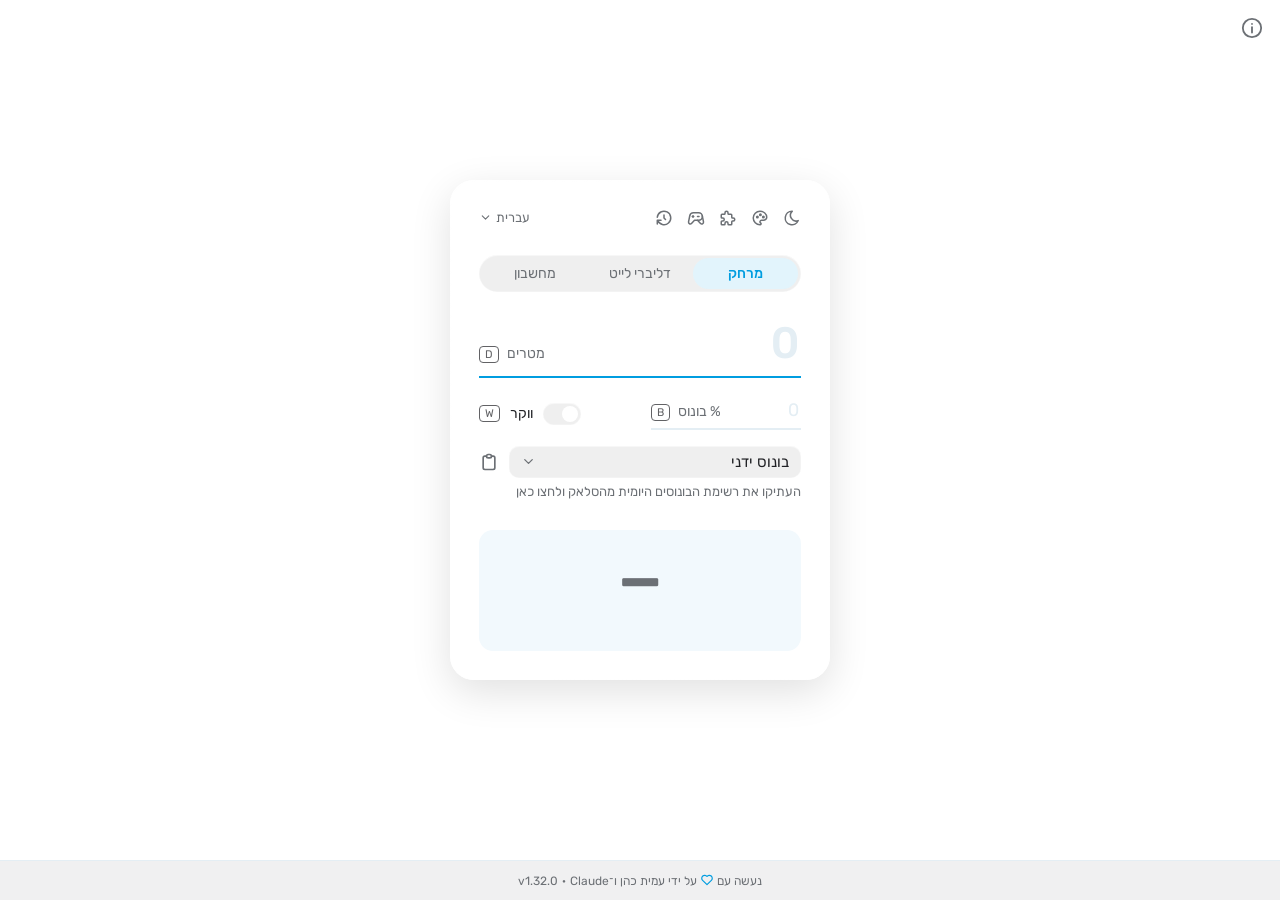
==== commit 3da1e205: "Release 1.32.0: a shortcuts sheet on ? ? (Shift and the / key, or the ? character) opens a dialog li" ====
--- a/index.html
+++ b/index.html
@@ -60,6 +60,7 @@
     <symbol id="i-math" viewBox="0 0 24 24"><path d="M3 12h18M12 3v18M16.5 4.5l3 3M19.5 4.5l-3 3M6 4v4M4 6h4M18 16v.01M18 20v.01M4 18h4"/></symbol>
     <symbol id="i-backspace" viewBox="0 0 24 24"><path d="M20 6a1 1 0 0 1 1 1v10a1 1 0 0 1 -1 1h-11l-5 -5a1.5 1.5 0 0 1 0 -2l5 -5z"/><path d="M12 10l4 4m0 -4l-4 4"/></symbol>
     <symbol id="i-refresh" viewBox="0 0 24 24"><path d="M20 11a8.1 8.1 0 0 0 -15.5 -2m-.5 -4v4h4"/><path d="M4 13a8.1 8.1 0 0 0 15.5 2m.5 4v-4h-4"/></symbol>
+    <symbol id="i-keyboard" viewBox="0 0 24 24"><path d="M2 8a2 2 0 0 1 2 -2h16a2 2 0 0 1 2 2v8a2 2 0 0 1 -2 2h-16a2 2 0 0 1 -2 -2z"/><path d="M6 10v.01M10 10v.01M14 10v.01M18 10v.01M6 14v.01M18 14v.01M10 14h4"/></symbol>
     <symbol id="i-checkbox" viewBox="0 0 24 24"><path d="M9 11l3 3l8 -8"/><path d="M20 12v6a2 2 0 0 1 -2 2h-12a2 2 0 0 1 -2 -2v-12a2 2 0 0 1 2 -2h9"/></symbol>
     <symbol id="i-clock" viewBox="0 0 24 24"><path d="M3 12a9 9 0 1 0 18 0a9 9 0 1 0 -18 0"/><path d="M12 7v5l3 3"/></symbol>
     <symbol id="i-history" viewBox="0 0 24 24"><path d="M12 8v4l2 2"/><path d="M3.05 11a9 9 0 1 1 .5 4m-.5 5v-5h5"/></symbol>
@@ -234,7 +235,7 @@
                 <li>הקלידו את המרחק במטרים, והתשלום יופיע למטה, מעוגל כלפי מעלה לשקל שלם.</li>
                 <li>הוסיפו אחוז בונוס אם יש, והפעילו <b>ווקר</b> לשליחים רגליים.</li>
                 <li>לחיצה על הסכום או <kbd>Enter</kbd> מעתיקים אותו, ו־<kbd>Esc</kbd> מנקה.</li>
-                <li>קיצורים: <kbd>D</kbd> מרחק, <kbd>B</kbd> בונוס, <kbd>W</kbd> ווקר.</li>
+                <li>קיצורים: <kbd>D</kbd> מרחק, <kbd>B</kbd> בונוס, <kbd>W</kbd> ווקר. <kbd>?</kbd> מציג את כל הקיצורים.</li>
             </ul>
             <h3><svg class="icon"><use href="#i-clock-late"/></svg>דליברי לייט</h3>
             <ul>
@@ -279,7 +280,7 @@
                 <li>Type the distance in meters and the payment shows below, rounded up to a whole shekel.</li>
                 <li>Add a bonus percentage if there is one, and turn on <b>Walker</b> for couriers on foot.</li>
                 <li>Click the amount or press <kbd>Enter</kbd> to copy it; <kbd>Esc</kbd> clears.</li>
-                <li>Shortcuts: <kbd>D</kbd> distance, <kbd>B</kbd> bonus, <kbd>W</kbd> walker.</li>
+                <li>Shortcuts: <kbd>D</kbd> distance, <kbd>B</kbd> bonus, <kbd>W</kbd> walker. <kbd>?</kbd> shows them all.</li>
             </ul>
             <h3><svg class="icon"><use href="#i-clock-late"/></svg>Delivery Late</h3>
             <ul>
@@ -324,7 +325,7 @@
                 <li>اكتبوا المسافة بالمتر، والدفعة بتطلع تحت، مدوّرة لفوق لأقرب شيكل.</li>
                 <li>زيدوا نسبة البونص إذا في، وشغّلوا <b>ووكر</b> للمراسلين اللي ماشيين على رجليهم.</li>
                 <li>كبسة على المبلغ أو <kbd>Enter</kbd> بتنسخه، و<kbd>Esc</kbd> بيمسح.</li>
-                <li>اختصارات: <kbd>D</kbd> مسافة، <kbd>B</kbd> بونص، <kbd>W</kbd> ووكر.</li>
+                <li>اختصارات: <kbd>D</kbd> مسافة، <kbd>B</kbd> بونص، <kbd>W</kbd> ووكر. <kbd>?</kbd> بيبيّن كل الاختصارات.</li>
             </ul>
             <h3><svg class="icon"><use href="#i-clock-late"/></svg>ديليفري ليت</h3>
             <ul>
@@ -369,7 +370,7 @@
                 <li>შეიყვანეთ მანძილი მეტრებში და გადასახადი ქვემოთ გამოჩნდება, მთელ შეკელამდე ზემოთ დამრგვალებული.</li>
                 <li>დაამატეთ ბონუსის პროცენტი, თუ არის, და ფეხით მოსიარულე კურიერებისთვის ჩართეთ <b>ფეხით</b>.</li>
                 <li>თანხაზე დაწკაპება ან <kbd>Enter</kbd> მას აკოპირებს, <kbd>Esc</kbd> კი ასუფთავებს.</li>
-                <li>მალსახმობები: <kbd>D</kbd> მანძილი, <kbd>B</kbd> ბონუსი, <kbd>W</kbd> ფეხით.</li>
+                <li>მალსახმობები: <kbd>D</kbd> მანძილი, <kbd>B</kbd> ბონუსი, <kbd>W</kbd> ფეხით. <kbd>?</kbd> აჩვენებს ყველა მალსახმობს.</li>
             </ul>
             <h3><svg class="icon"><use href="#i-clock-late"/></svg>დაგვიანება</h3>
             <ul>
@@ -414,7 +415,7 @@
                 <li>दूरी मीटर में डालें, भुगतान नीचे दिखेगा, ऊपर की ओर पूरे शेकेल तक पूर्णांकित।</li>
                 <li>अगर बोनस हो तो उसका प्रतिशत डालें, और पैदल कूरियर के लिए <b>पैदल</b> चालू करें।</li>
                 <li>राशि पर क्लिक करें या <kbd>Enter</kbd> दबाएँ तो वह कॉपी हो जाती है; <kbd>Esc</kbd> साफ़ करता है।</li>
-                <li>शॉर्टकट: <kbd>D</kbd> दूरी, <kbd>B</kbd> बोनस, <kbd>W</kbd> पैदल।</li>
+                <li>शॉर्टकट: <kbd>D</kbd> दूरी, <kbd>B</kbd> बोनस, <kbd>W</kbd> पैदल। <kbd>?</kbd> सारे शॉर्टकट दिखाता है।</li>
             </ul>
             <h3><svg class="icon"><use href="#i-clock-late"/></svg>देर से डिलीवरी</h3>
             <ul>
@@ -463,6 +464,19 @@
             </div>
             <p id="backupMsg" role="status"></p>
         </section>
+    </div>
+</dialog>
+<dialog id="keys" aria-labelledby="keysTitle">
+    <div class="help-inner">
+        <div class="help-head">
+            <h2 id="keysTitle"></h2>
+            <button id="keysClose" type="button">×</button>
+        </div>
+        <h3 id="keysTab"></h3>
+        <div class="keys-rows" id="keysTabRows"></div>
+        <h3 id="keysEverywhere"></h3>
+        <div class="keys-rows" id="keysAllRows"></div>
+        <p id="keysFoot"></p>
     </div>
 </dialog>
 <dialog id="news" aria-labelledby="newsTitle">
--- a/css/dialogs.css
+++ b/css/dialogs.css
@@ -55,7 +55,7 @@
 }
 #updateBtn:focus-visible { outline: 2px solid var(--text); outline-offset: 2px; }
 @media (max-width: 480px) { body { padding-top: 52px; } }
-#help, #news {
+#help, #news, #keys {
     width: min(440px, calc(100vw - 32px));
     max-height: calc(100vh - 32px);
     margin: auto;   /* the * reset in app.css removes the dialog's centering */
@@ -67,10 +67,10 @@
     color: var(--text);
     box-shadow: var(--shadow);
 }
-#help::backdrop, #news::backdrop { background: rgba(0, 0, 0, .35); }
+#help::backdrop, #news::backdrop, #keys::backdrop { background: rgba(0, 0, 0, .35); }
 /* Dialogs rise in on the spring over a fading backdrop */
-.motion :is(#help, #news)[open] { animation: dialog-in var(--dur) var(--spring); }
-.motion :is(#help, #news)[open]::backdrop { animation: backdrop-in .3s ease-out; }
+.motion :is(#help, #news, #keys)[open] { animation: dialog-in var(--dur) var(--spring); }
+.motion :is(#help, #news, #keys)[open]::backdrop { animation: backdrop-in .3s ease-out; }
 @keyframes dialog-in { from { opacity: 0; scale: .92 .88; translate: 0 16px; } }
 @keyframes backdrop-in { from { opacity: 0; } }
 .help-inner { padding: 22px 24px 24px; }
@@ -80,8 +80,8 @@
     align-items: center;
     margin-bottom: 4px;
 }
-#helpTitle, #newsTitle { font-size: 18px; font-weight: 700; }
-#helpClose, #newsClose {
+#helpTitle, #newsTitle, #keysTitle { font-size: 18px; font-weight: 700; }
+#helpClose, #newsClose, #keysClose {
     padding: 0;
     border: none;
     background: none;
@@ -91,7 +91,7 @@
     line-height: 1;
     cursor: pointer;
 }
-#helpClose:hover, #newsClose:hover { color: var(--text); }
+#helpClose:hover, #newsClose:hover, #keysClose:hover { color: var(--text); }
 .help-body h3 {
     display: flex;
     align-items: center;
@@ -186,3 +186,20 @@
     font-size: 11px;
     opacity: .7;
 }
+
+/* Shortcuts sheet (?): the current tab's keys, then those that work
+   everywhere, each key beside what it does */
+#keys { width: min(400px, calc(100vw - 32px)); }
+#keysTitle { display: flex; align-items: center; gap: 8px; }
+#keysTitle .icon { width: 22px; height: 22px; color: var(--accent); }
+#keys h3 { margin-top: 16px; color: var(--accent); font-size: 13px; font-weight: 600; }
+.keys-rows {
+    display: grid;
+    grid-template-columns: minmax(64px, auto) 1fr;   /* both lists' texts line up */
+    align-items: center;
+    gap: 6px 14px;
+    margin-top: 8px;
+    font-size: 14px;
+}
+.keys-rows > span:nth-child(odd) { display: flex; gap: 3px; }
+#keysFoot { margin-top: 16px; color: var(--muted); font-size: 12px; }
